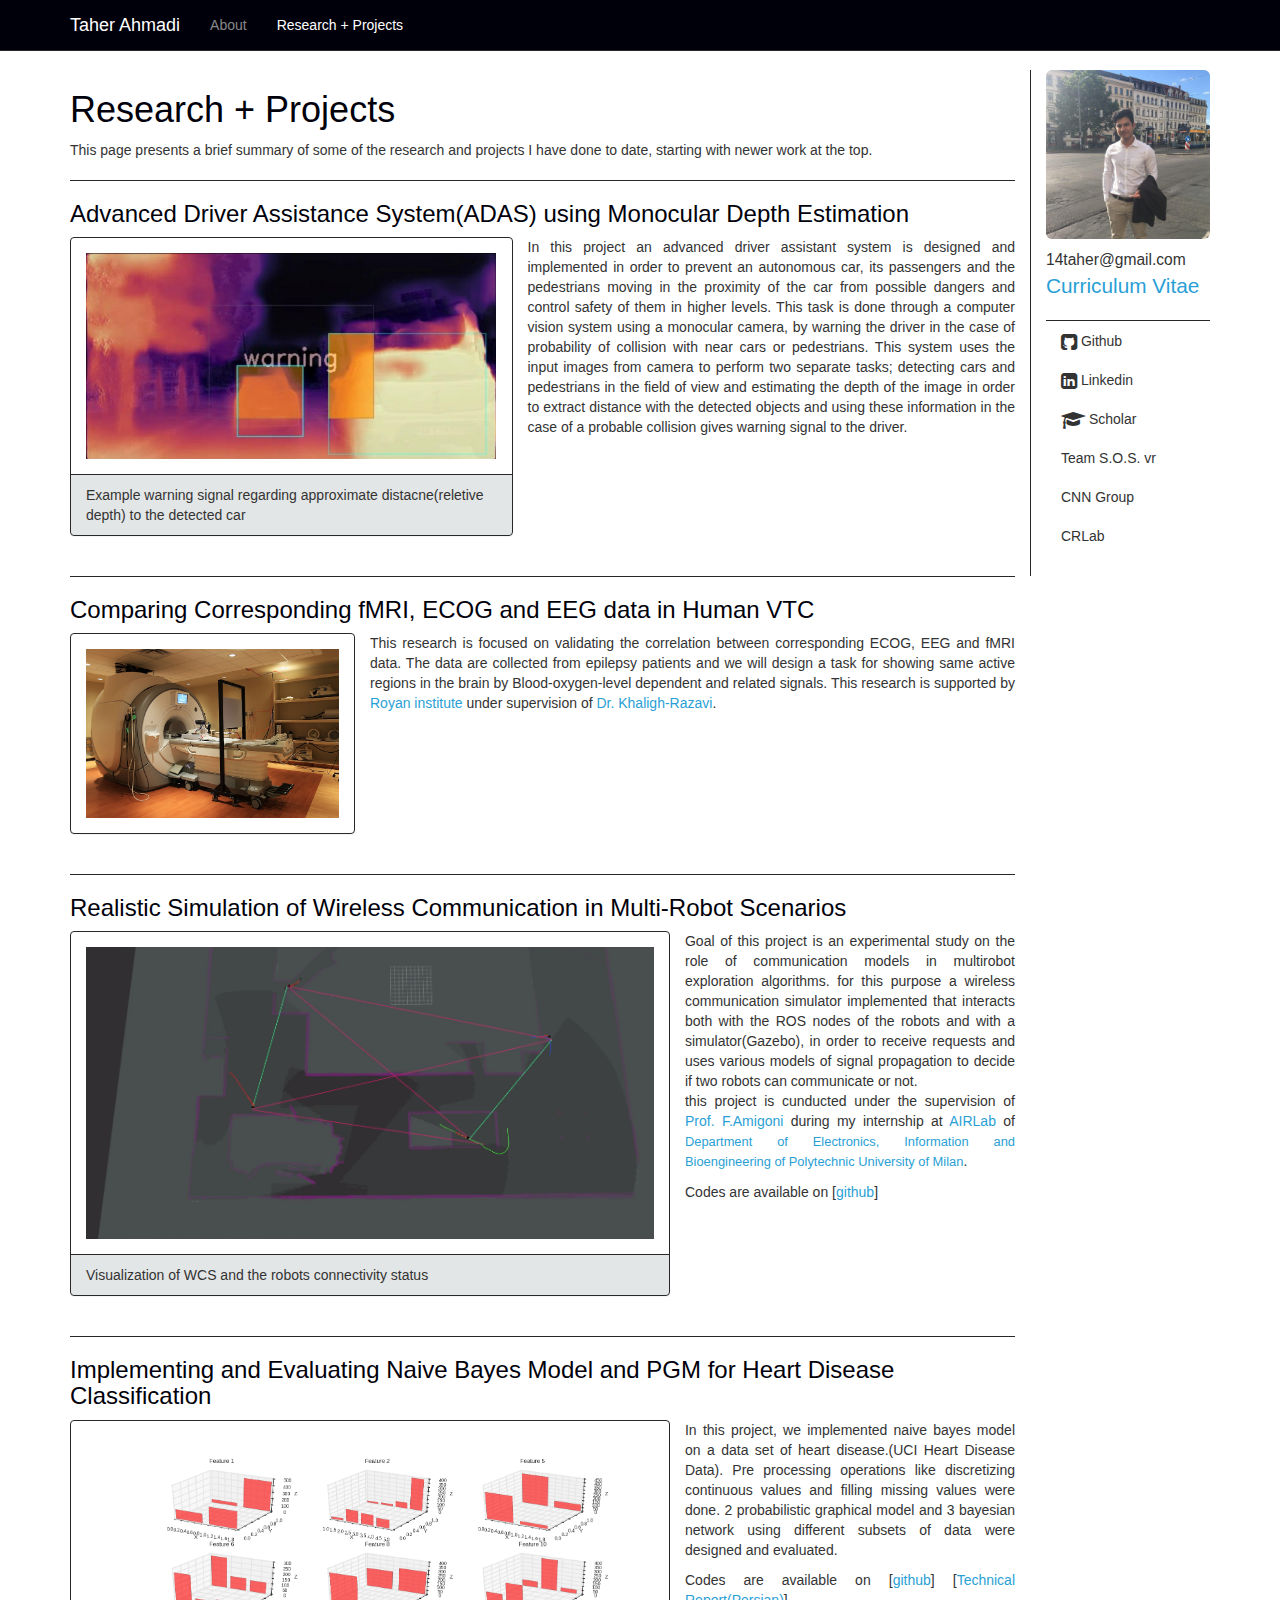
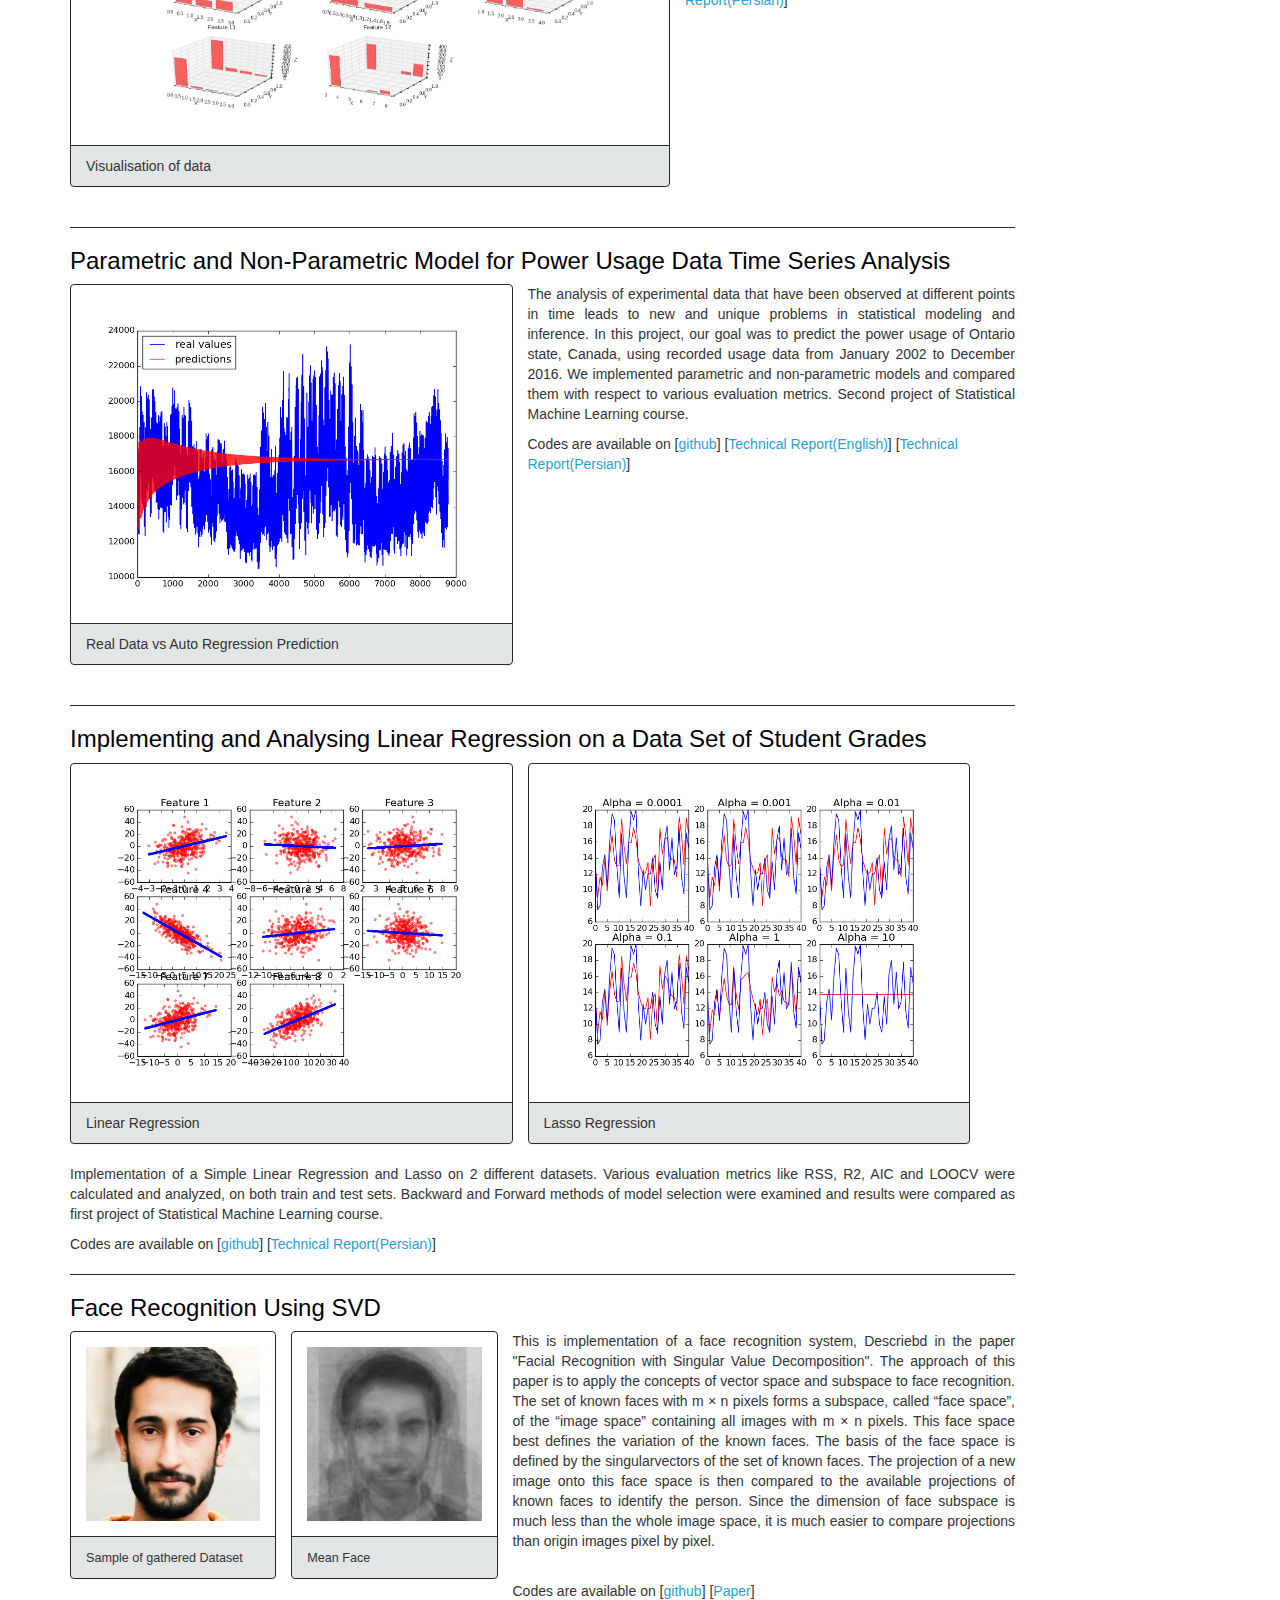
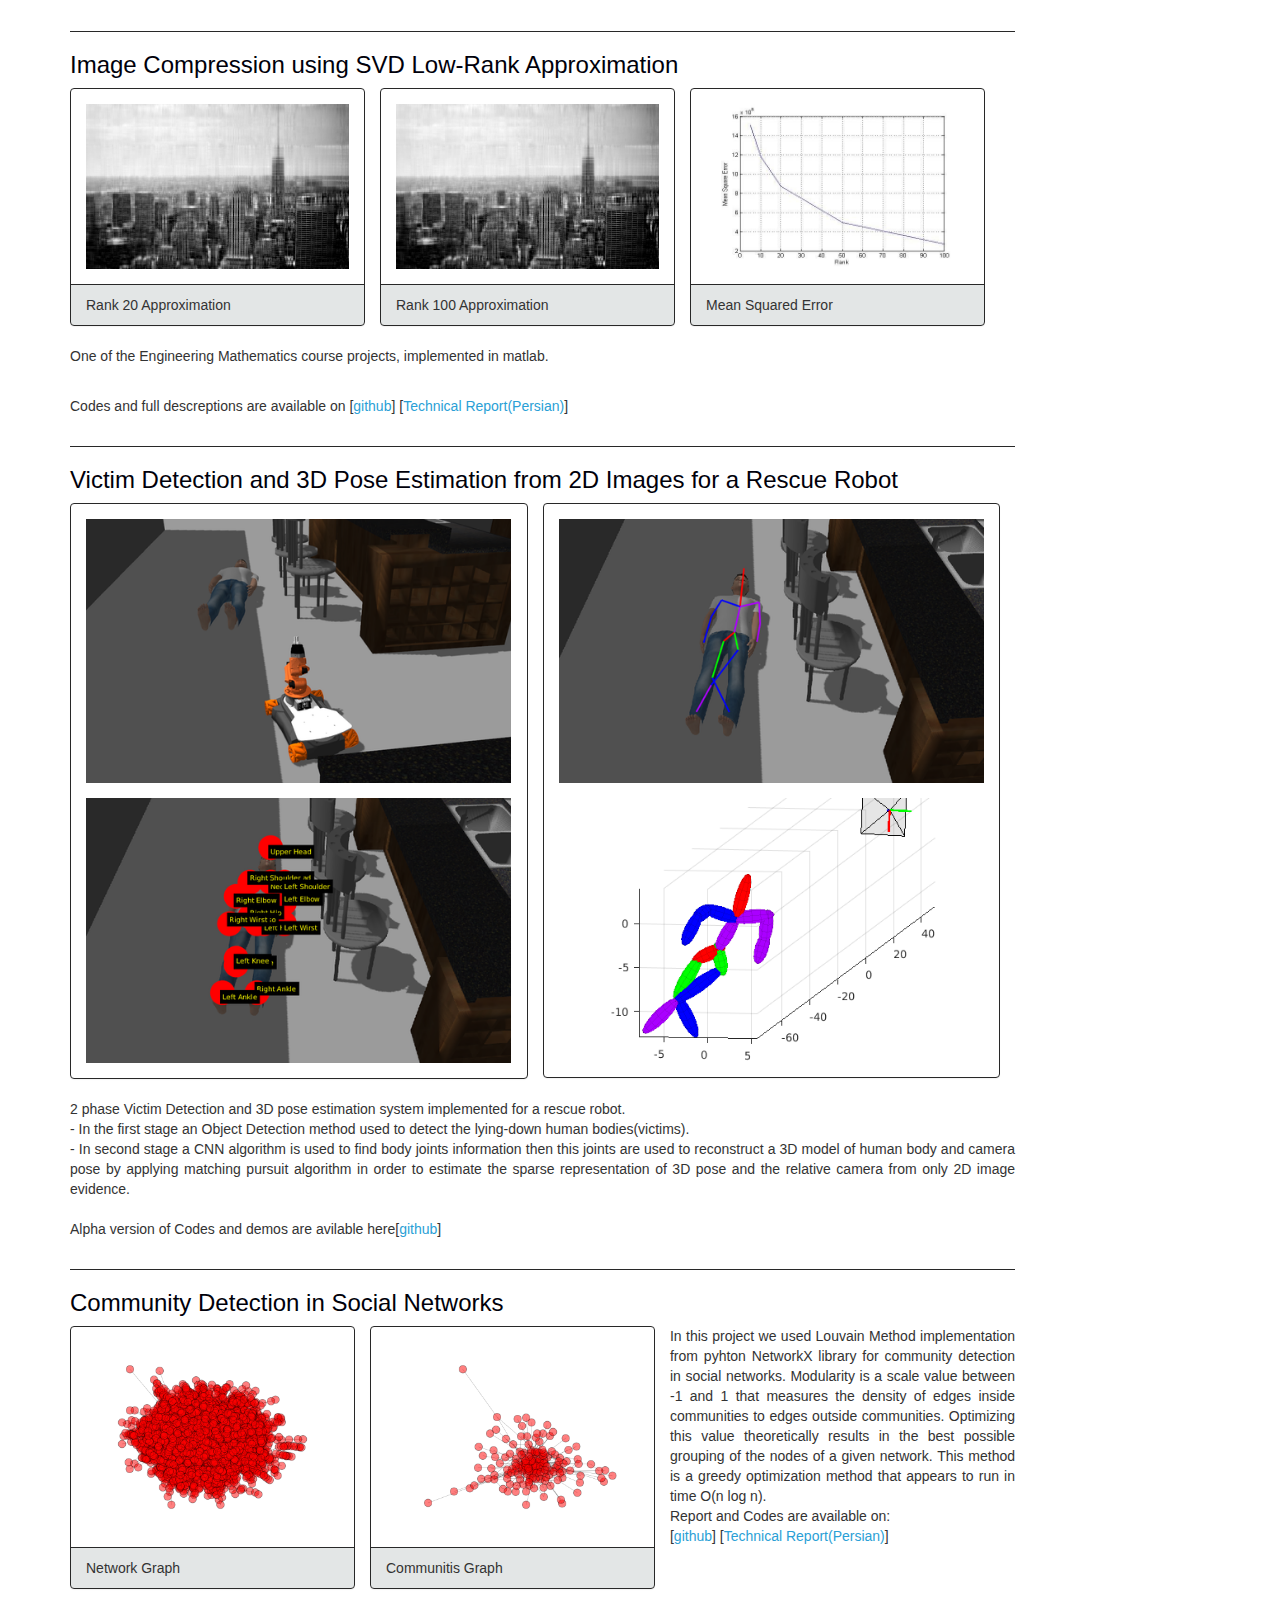
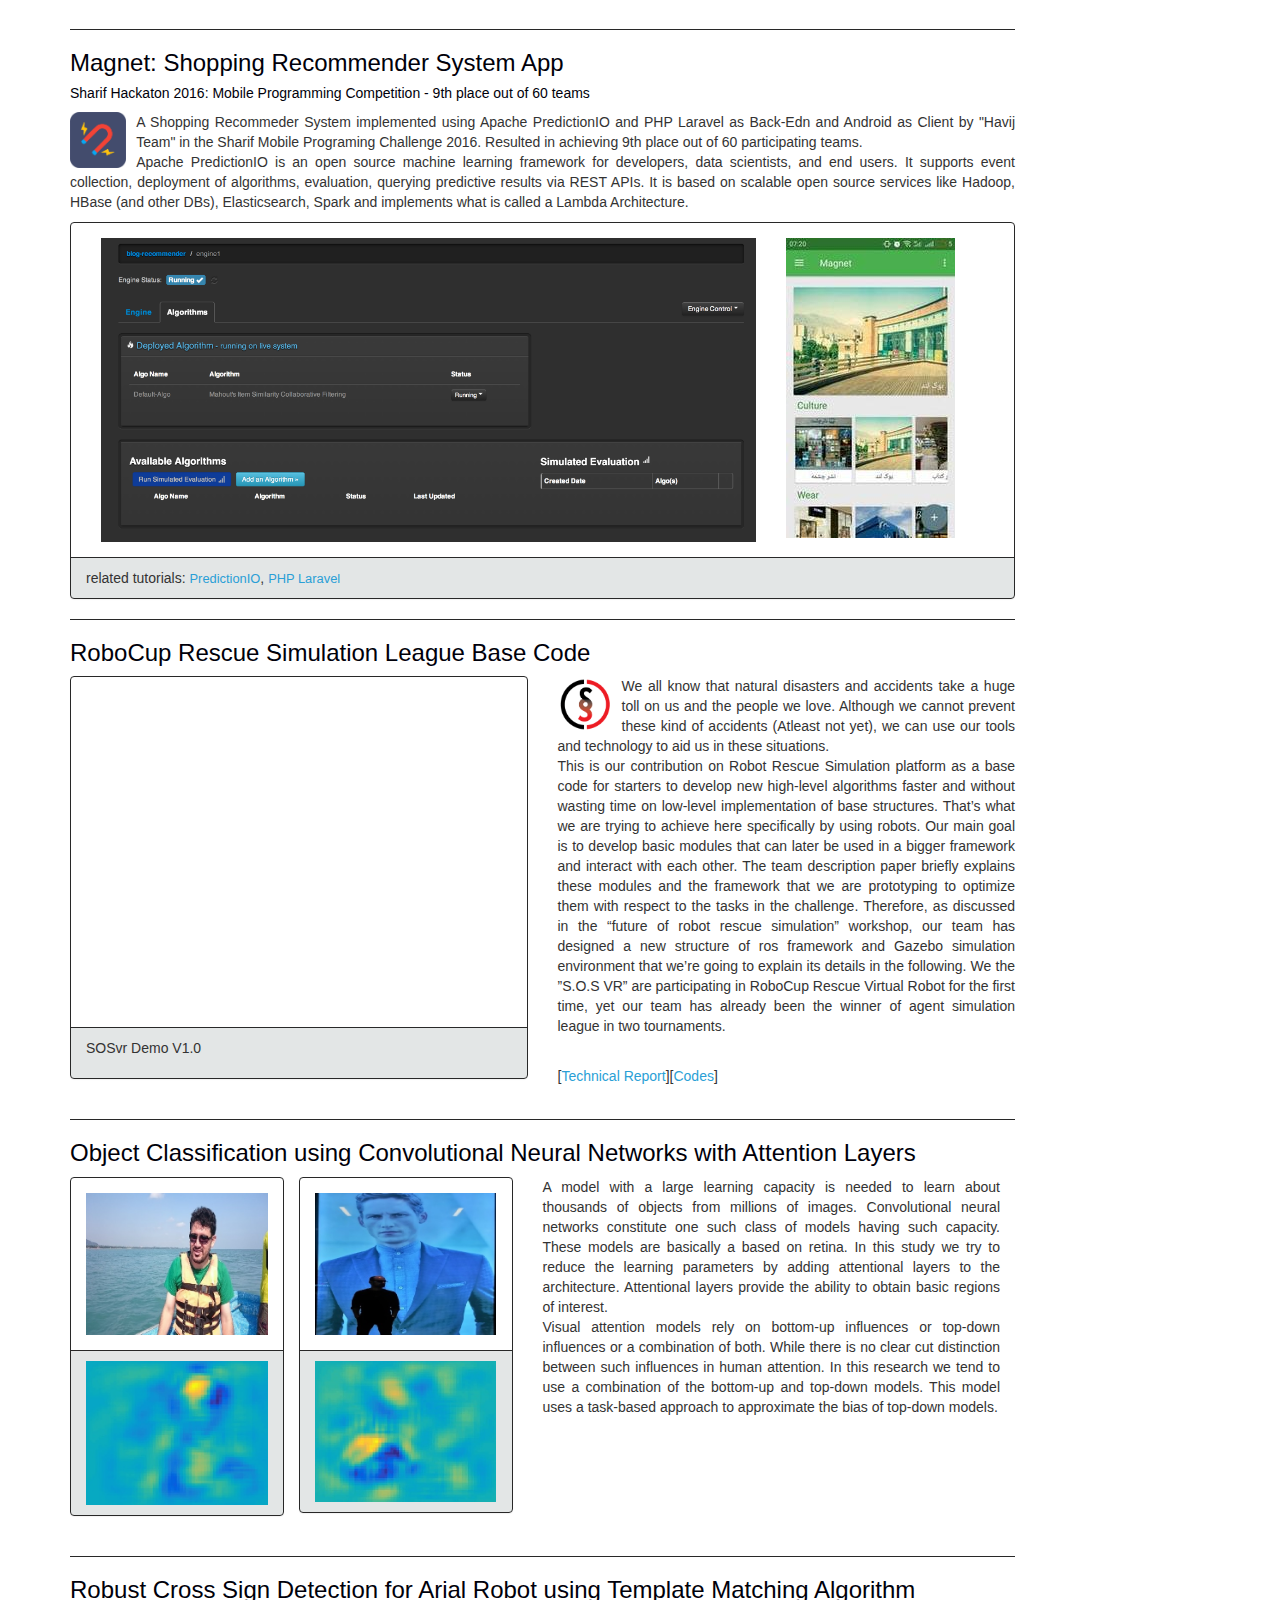
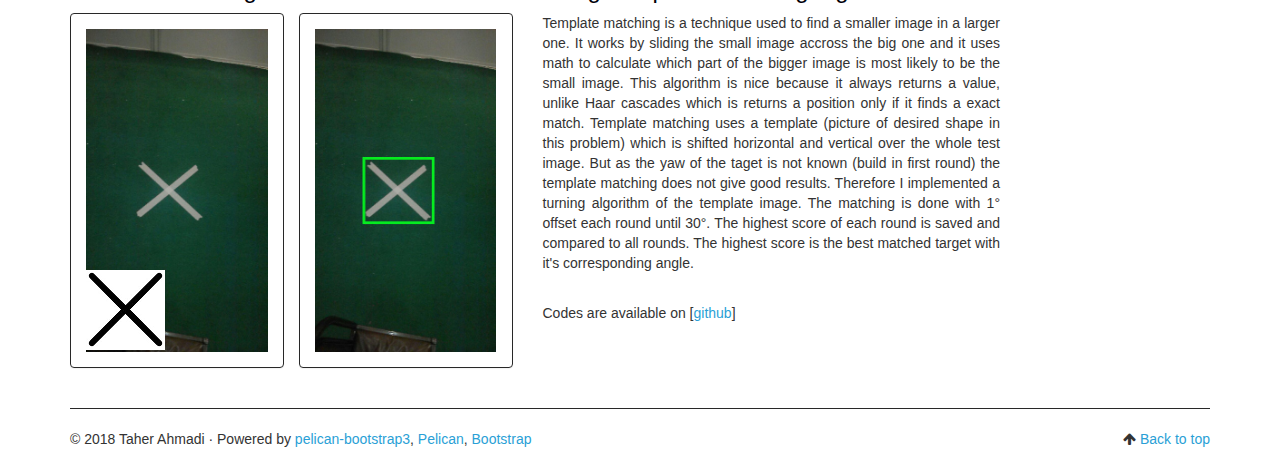
==== pages/research-projects.html @ 6cf52a4d "x pic fixed" ====
<!DOCTYPE html>
<html lang="en"
>
<head>
  <!-- Global site tag (gtag.js) - Google Analytics -->
<script async src="https://www.googletagmanager.com/gtag/js?id=UA-127409678-1"></script>
<script>
  window.dataLayer = window.dataLayer || [];
  function gtag(){dataLayer.push(arguments);}
  gtag('js', new Date());

  gtag('config', 'UA-127409678-1');
</script>

    <title>Research +&nbsp;Projects - Taher Ahmadi</title>
    <!-- Using the latest rendering mode for IE -->
    <meta http-equiv="X-UA-Compatible" content="IE=edge">
    <meta charset="utf-8">
    <meta name="viewport" content="width=device-width, initial-scale=1.0">


    <link href="../images/favicon.ico" rel="icon">

<link rel="canonical" href="/pages/research-projects.html">

        <meta name="author" content="Taher Ahmadi" />
        <meta name="description" content="This page presents a brief summary of some of the research and projects I have done to date, starting with newer work at the top. revrand - Large scale Bayesian generalised linear models revrand ..." />

    <meta property="og:site_name" content="Taher Ahmadi" />
    <meta property="og:type" content="article"/>
    <meta property="og:title" content="Research + Projects"/>
    <meta property="og:url" content="/pages/research-projects.html"/>
    <meta property="og:description" content="This page presents a brief summary of some of the research and projects I have done to date, starting with newer work at the top. revrand - Large scale Bayesian generalised linear models revrand ..." />


    <!-- Bootstrap -->
        <link rel="stylesheet" href="../theme/css/bootstrap.cyborg.min.css" type="text/css"/>
    <link href="../theme/css/font-awesome.min.css" rel="stylesheet">

    <link href="../theme/css/pygments/native.css" rel="stylesheet">
        <link href="../theme/css/typogrify.css" rel="stylesheet">
    <link rel="stylesheet" href="../theme/css/style.css" type="text/css"/>
    <script src="../theme/js/jquery.min.js"></script>


</head>
<body>

<div class="navbar navbar-default navbar-fixed-top" role="navigation">
    <div class="container">
        <div class="navbar-header">
            <button type="button" class="navbar-toggle" data-toggle="collapse" data-target=".navbar-ex1-collapse">
                <span class="sr-only">Toggle navigation</span>
                <span class="icon-bar"></span>
                <span class="icon-bar"></span>
                <span class="icon-bar"></span>
            </button>
            <a href="/" class="navbar-brand">
Taher Ahmadi            </a>
        </div>
        <div class="collapse navbar-collapse navbar-ex1-collapse">
            <ul class="nav navbar-nav">
                         <li><a href="/">
                             About
                          </a></li>
<!--
                         <li><a href="/pages/photos.html">
                             Photos
                          </a></li>
                         <li><a href="/pages/publications.html">
                             Publications
                          </a></li>
-->
                         <li class="active"><a href="pages/research-projects.html">
                             Research +&nbsp;Projects
                          </a></li>
<!--
                        <li >
                            <a href="/category/misc.html">Misc</a>
                        </li>

            </ul>
            <ul class="nav navbar-nav navbar-right">
                <li><a href="/archives.html"><i class="fa fa-th-list"></i><span class="icon-label">Archives</span></a></li>
-->
            </ul>
        </div>
        <!-- /.navbar-collapse -->
    </div>
</div> <!-- /.navbar -->

<div class="container">
    <div class="row">
        <div class="col-sm-9 col-md-10">

    <section id="content" class="body">
        <h1 class="entry-title">Research +&nbsp;Projects</h1>

        <div class="entry-content">
            <p>This page presents a brief summary of some of the research and projects I have
done to date, starting with newer work at the top.</p>
<hr>


<!--                                  posts                                    -->



<h3>Advanced Driver Assistance System(ADAS) using Monocular Depth Estimation</h3>
<div>
    <div class="col-sm-12 col-md-6" style="margin-left: -15px;">
    <div class="panel panel-default">
        <div class="panel-body" />
                 <img src="../images/14/02.jpg"/>
        </div>
        <div class="panel-footer"/>
             Example warning signal regarding approximate distacne(reletive depth) to the detected car
        </div>
    </div>
    </div>
<!--    <div class="col-sm-5 col-md-4" style="margin-left: -15px;">
    <div class="panel panel-default">
        <div class="panel-body">
            <img src="../images/06/03.png"
             alt="DBM" />
        </div>
        <div class="panel-footer">
            Visualization of Optimization using Deep Boltzman Machine.
        </div>
    </div>Z
    </div>
-->
</div>
<p>In this project an advanced driver assistant system is designed and implemented in order to prevent an autonomous car, its passengers and
the pedestrians moving in the proximity of the car from possible dangers and control safety of
them in higher levels.
This task is done through a computer vision system using a monocular camera, by warning the
driver in the case of probability of collision with near cars or pedestrians. This system uses the
input images from camera to perform two separate tasks; detecting cars and pedestrians in the
field of view and estimating the depth of the image in order to extract distance with the detected
objects and using these information in the case of a probable collision gives warning signal to the
driver.</p>
<div style="clear: both;"></div>
<hr><!-------------------------------------------------------------------------->

<h3>Comparing Corresponding fMRI, ECOG and EEG data in Human VTC</h3>
<div>
    <div class="col-sm-4 col-md-4" style="margin-left: -15px;">
    <div class="panel panel-default">
        <div class="panel-body"
                 alt="WSS" />
                 <img src="../images/13/01.jpg">
        </div>
    </div>
    </div>
<!--    <div class="col-sm-5 col-md-4" style="margin-left: -15px;">
    <div class="panel panel-default">
        <div class="panel-body">
            <img src="../images/06/03.png"
             alt="DBM" />
        </div>
        <div class="panel-footer">
            Visualization of Optimization using Deep Boltzman Machine.
        </div>
    </div>Z
    </div>
-->
</div>
<p>This research is focused on validating the correlation between corresponding ECOG, EEG and fMRI data. The data are collected from epilepsy patients and we will design a task for showing same active regions in the brain by Blood-oxygen-level dependent and related signals. This research is supported by <a href="http://www.royaninstitute.org/cmsen/index.php">Royan institute</a> under supervision of <a href="http://scholar.google.co.uk/citations?user=3HbeiywAAAAJ&hl=en">Dr. Khaligh-Razavi</a>.</p>
<div style="clear: both;"></div>
<hr><!-------------------------------------------------------------------------->

<h3>Realistic Simulation of Wireless Communication in Multi-Robot Scenarios</h3>
<div>
    <div class="col-sm-12 col-md-8" style="margin-left: -15px;">
    <div class="panel panel-default">
        <div class="panel-body">
            <img src="../images/12/wcs.png"
                 alt="WCS" />
        </div>
        <div class="panel-footer">
            Visualization of WCS and the robots connectivity status
        </div>
    </div>
    </div>
<!--    <div class="col-sm-5 col-md-4" style="margin-left: -15px;">
    <div class="panel panel-default">
        <div class="panel-body">
            <img src="../images/06/03.png"
             alt="DBM" />
        </div>
        <div class="panel-footer">
            Visualization of Optimization using Deep Boltzman Machine.
        </div>
    </div>Z
    </div>
-->
</div>
<p>Goal of this project is an experimental study on the role of communication models in multirobot exploration algorithms.
  for this purpose a wireless communication simulator implemented that interacts both with the ROS nodes of the robots and with a simulator(Gazebo), in order to receive requests and uses various models of signal propagation to decide if two robots can communicate or not.<br> this project is cunducted under the supervision of <a href="http://home.deib.polimi.it/amigoni/">Prof. F.Amigoni</a> during my internship at <a href="http://airlab.deib.polimi.it/">AIRLab</a> of <a href="http://www.deib.polimi.it/eng/home-page"><span class="caps">Department of Electronics, Information and Bioengineering of Polytechnic University of Milan</span></a>.</p>
  Codes are available on [<a href="https://github.com/taherahmadi/WCS">github</a>]
<div style="clear: both;"></div>

<!-- <h3>Multi-modal Deep Learning in 2D and 3D Motion Data</h3>
<div>
    <div class="col-sm-12 col-md-6" style="margin-left: -15px;">
    <div class="panel panel-default">
        <div class="panel-body">
            <img src="../images/06/01.png"
                 alt="Multi-Modal Auto-Encoder" />
        </div>
        <div class="panel-footer">
            Structure of a Multi-Modal Deep Learning using Auto Encoder.
        </div>
    </div>
    </div> -->
<!--    <div class="col-sm-5 col-md-4" style="margin-left: -15px;">
    <div class="panel panel-default">
        <div class="panel-body">
            <img src="../images/06/03.png"
             alt="DBM" />
        </div>
        <div class="panel-footer">
            Visualization of Optimization using Deep Boltzman Machine.
        </div>
    </div>Z
    </div>
-->
<!-- </div>
<p>Description to be added soon.</p>
<div style="clear: both;"></div> -->
<hr><!-------------------------------------------------------------------------->

<h3>Implementing and Evaluating Naive Bayes Model and PGM for Heart Disease Classification</h3>
<div class="col-sm-8 col-md-8" style="margin-left: -15px;">
<div class="panel panel-default">
    <div class="panel-body">
        <img src="../images/11/00.png" alt="Linear Regression">
    </div>

    <div class="panel-footer">
        Visualisation of data
    </div>
</div>
</div>

<p>In this project, we implemented naive bayes model on a data set of heart disease.(UCI Heart Disease Data). Pre processing operations like discretizing continuous values and filling missing values were done. 2 probabilistic graphical model and 3 bayesian network using different subsets of data were designed and evaluated.</p>
<p>Codes are available on [<a href="https://github.com/taherahmadi/Heart-Disease-Classification-using-PGM">github</a>] [<a href="https://github.com/taherahmadi/Heart-Disease-Classification-using-PGM/raw/master/Project3_9231042.pdf">Technical Report(Persian)</a>]</p>
<div style="clear: both;"></div>
<hr><!-------------------------------------------------------------------------->

<h3>Parametric and Non-Parametric Model for Power Usage Data Time Series Analysis</h3>
<div class="col-sm-6 col-md-6" style="margin-left: -15px;">
<div class="panel panel-default">
    <div class="panel-body">
        <img src="../images/10/01.png" alt="Linear Regression">
    </div>

    <div class="panel-footer">
        Real Data vs Auto Regression Prediction
    </div>
</div>
</div>

<p>The analysis of experimental data that have been observed at different points in time leads to new and unique problems in statistical modeling and inference. In this project, our goal was to predict the power usage of Ontario state, Canada, using recorded usage data from January 2002 to December 2016. We implemented parametric and non-parametric models and compared them with respect to various evaluation metrics. Second project of Statistical Machine Learning course.</p>
Codes are available on [<a href="https://github.com/taherahmadi/Power-Usage-Data-Time-Series-Analysis">github</a>] [<a href="https://github.com/taherahmadi/Power-Usage-Data-Time-Series-Analysis/raw/master/Project2_9231042(Eng).pdf">Technical Report(English)</a>] [<a href="https://github.com/taherahmadi/Power-Usage-Data-Time-Series-Analysis/raw/master/Project2_9231042(Persian).pdf">Technical Report(Persian)</a>]
<div style="clear: both;"></div>
<hr><!-------------------------------------------------------------------------->

<h3>Implementing and Analysing Linear Regression on a Data Set of Student Grades</h3>
<div class="col-sm-6 col-md-6" style="margin-left: -15px;">
<div class="panel panel-default">
    <div class="panel-body">
        <img src="../images/09/00.png" alt="Linear Regression">
    </div>

    <div class="panel-footer">
        Linear Regression
    </div>
</div>
</div>
<div class="col-sm-6 col-md-6" style="margin-left: -15px;">
<div class="panel panel-default">
    <div class="panel-body">
        <img src="../images/09/01.png" alt="Lasso Regression">
    </div>

    <div class="panel-footer">
        Lasso Regression
    </div>
</div>
</div>

<p>Implementation of a Simple Linear Regression and Lasso on 2 different datasets. Various evaluation metrics like RSS, R2, AIC and LOOCV were calculated and analyzed, on both train and test sets. Backward and Forward methods of model selection were examined and results were compared as first project of Statistical Machine Learning course.</p>
Codes are available on [<a href="https://github.com/taherahmadi/Linear-Regression-on-Student-Grades-Data">github</a>] [<a href="https://github.com/taherahmadi/Linear-Regression-on-Student-Grades-Data/raw/master/Project1_9231042.pdf">Technical Report(Persian)</a>]
<div style="clear: both;"></div>
<hr><!-------------------------------------------------------------------------->

<h3>Face Recognition Using SVD</h3>
<div class="col-sm-3 col-md-3" style="margin-left: -15px;">
<div class="panel panel-default">
    <div class="panel-body">
        <img src="../images/08/00.jpg" alt="">
    </div>

    <div class="panel-footer">
      <span style="font-size:90%;">
        Sample of gathered Dataset</span>
    </div>
</div>
</div>
<div class="col-sm-3 col-md-3" style="margin-left: -15px;">
<div class="panel panel-default">
    <div class="panel-body">
        <img src="../images/08/01.jpg" alt="">
    </div>

    <div class="panel-footer">
      <span style="font-size:90%;">
      Mean Face</span>
    </div>
</div>
</div>

<p>This is implementation of a face recognition system, Descriebd in the paper "Facial Recognition with Singular Value Decomposition". The approach of this paper is to apply the concepts of vector space and subspace to face recognition. The set of known faces with m × n pixels forms a subspace, called “face space”, of the “image space” containing all images with m × n pixels. This face space best defines the variation of the known faces. The basis of the face space is defined by the singularvectors of the set of known faces. The projection of a new image onto this face space is then compared to the available projections of known faces to identify the person. Since the dimension of face subspace is much less than the whole image space, it is much easier to compare projections than origin images pixel by pixel.</p>
<br>Codes are available on [<a href="https://github.com/taherahmadi/Face-Recognition-with-SVD">github</a>] [<a href="https://github.com/taherahmadi/Face-Recognition-with-SVD/raw/master/paper.pdf">Paper</a>]
</p><div style="clear: both;"></div>



<hr><!-------------------------------------------------------------------------->
<h3>Image Compression using SVD Low-Rank Approximation</h3>
<div class="row">
<div class="col-sm-4 col-md-4">
<div class="panel panel-default">
    <div class="panel-body">
        <img
        src="../images/07/20_approximation.jpg"
        alt="Rank 20 Approximation">
    </div>
    <div class="panel-footer">
        Rank 20 Approximation
    </div>
</div>
</div>
<div class="col-sm-4 col-md-4" style="margin-left: -15px;">
<div class="panel panel-default">
    <div class="panel-body">
        <img
        src="../images/07/20_approximation.jpg"
        alt="Rank 100 Approximation">
    </div>
    <div class="panel-footer">
        Rank 100 Approximation
    </div>
</div>
</div>
<div class="col-sm-4 col-md-4" style="margin-left: -15px;">
<div class="panel panel-default">
    <div class="panel-body">
        <img
        src="../images/07/mse.jpg"
        alt="MSE">
    </div>
    <div class="panel-footer">
        Mean Squared Error
    </div>
</div>
</div>
</div>
<p>
  One of the Engineering Mathematics course projects, implemented in matlab.</p>
  <br>Codes and full descreptions are available on [<a href="https://github.com/taherahmadi/SVD-Image-Compressor">github</a>] [<a href="https://github.com/taherahmadi/SVD-Image-Compressor/raw/master/q2_Report.pdf">Technical Report(Persian)</a>]

</p>
<div style="clear: both;">
</div>
<hr><!-------------------------------------------------------------------------->
<h3>Victim Detection and 3D Pose Estimation from 2D Images for a Rescue Robot</h3>
<div class="row">
<div class="col-sm-6" style="">
<div class="panel panel-default">
    <div class="panel-body">
        <img src="../images/05/00.png" style="padding-bottom: 15px;" alt="Robot and Victim model in simulation Environment">
	<img src="../images/05/02.png" alt="body joints annotated">
    </div>
</div>
</div>
<div class="col-sm-6"  style="margin-left: -15px;">
<div class="panel panel-default">
    <div class="panel-body">
	<img src="../images/05/03.png" style="padding-bottom: 15px;" alt="Eskeleton Estimated">
	<img src="../images/05/04.png" alt="3D pose reconstructed">
    </div>
</div>
</div>
</div>

<p>2 phase Victim Detection and 3D pose estimation system implemented for a rescue robot.<br>
- In the first stage an Object Detection method used to detect the lying-down human bodies(victims).<br>
- In second stage a CNN algorithm is used to find body joints information then this joints are used to reconstruct a 3D model of human body and camera pose by applying matching pursuit algorithm in order to estimate the sparse representation of 3D pose and the relative camera from only 2D image evidence.
<br>
<br>Alpha version of Codes and demos are avilable here[<a href="https://github.com/taherahmadi/SOS-VR-Victim-Detection-and-Pose-Estimation">github</a>]</p><div style="clear: both;"></div>
<hr><!-------------------------------------------------------------------------->

<h3>Community Detection in Social Networks</h3>
<div>
    <div class="col-sm-4 col-md-4" style="margin-left: -15px;">
    <div class="panel panel-default">
        <div class="panel-body">
            <img src="../images/04/First_Graph.png" alt="MSRC clusters" />
        </div>
        <div class="panel-footer">
            Network Graph
        </div>
    </div>
    </div>
    <div class="col-sm-4 col-md-4" style="margin-left: -15px;">
    <div class="panel panel-default">
        <div class="panel-body">
            <img src="../images/04/Induced_Graph.png" alt="MSRC segments" />
        </div>
        <div class="panel-footer">
            Communitis Graph
        </div>
    </div>
    </div>
</div>
<p>In this project we used Louvain Method implementation from pyhton NetworkX library for community detection in social networks. Modularity is a scale value between -1 and 1 that measures the density of edges inside communities to edges outside communities. Optimizing this value theoretically results in the best possible grouping of the nodes of a given network. This method is a greedy optimization method that appears to run in time O(n log n).
<br>Report and Codes are available on: <br>[<a href="https://github.com/taherahmadi/Community-Detection-in-Social-Networks">github</a>] [<a href="https://github.com/taherahmadi/Community-Detection-in-Social-Networks/raw/master/Report(Persian).pdf">Technical Report(Persian)</a>]
</p>
<div style="clear: both;">
</div>
<hr><!-------------------------------------------------------------------------->

<h3>Magnet: Shopping Recommender System App</h3><h5>Sharif Hackaton 2016: Mobile Programming Competition - 9th place out of 60 teams</h5>
<img src="../images/03/00.png" alt="" align="left" style="border: hidden;width:7%;padding-bottom: 0;margin-bottom: 0;padding-right: 10px;">
<p>A Shopping Recommeder System implemented using Apache PredictionIO and PHP Laravel as Back-Edn and Android as Client by "Havij Team" in the Sharif Mobile Programing Challenge 2016. Resulted in achieving 9th place out of 60 participating teams.
<br>Apache PredictionIO is an open source machine learning framework for developers, data scientists, and end users. It supports event collection, deployment of algorithms, evaluation, querying predictive results via REST APIs. It is based on scalable open source services like Hadoop, HBase (and other DBs), Elasticsearch, Spark and implements what is called a Lambda Architecture.</p>

<div class="panel panel-default">
    <div class="panel-body">
	<div class="col-sm-9">
        	<img src="../images/03/predictionio-running.png" alt="Album clusters">
	</div>
	<div class="col-sm-3">
		<img src="../images/03/01.jpg" alt="Album clusters">
	</div>
    </div>
    <div class="panel-footer">
	related tutorials: <a href="https://blog.openshift.com/day-4-predictionio-how-to-build-a-blog-recommender/"><span class="caps">PredictionIO</span></a>, <a href="https://laravel.com/docs/5.1/quickstart"><span class="caps">PHP Laravel</span></a>
    </div>
</div>



<hr><!-------------------------------------------------------------------------->
<h3>RoboCup Rescue Simulation League Base Code</h3>
<div class="row">
    <div class="col-sm-6">
        <div class="panel panel-default">
        <div class="panel-body">
                    <iframe width="420" height="315" src="https://www.youtube.com/embed/GbjNBWNvNUI?disablekb=1&iv_load_policy=3&rel=0&loop=1" frameborder="0" allowfullscreen></iframe>
        </div>
        <div class="panel-footer">
            <p>SOSvr Demo V1.0</p>
        </div>
        </div>
    </div>
    <div class="col-sm-6	">
        <img src="../images/02/sos.png" alt="" align="left" style="border: hidden;width:14%;padding-bottom: 0;margin-bottom: 0;padding-right: 10px;">
	<!--<img src="../images/02/robocup.png" alt="" align="left" style="border: hidden;width:15%;padding-bottom: 0;margin-bottom: 0;padding-right: 10px;"> -->
	<p>We all know that natural disasters and accidents take a huge toll on us and the people we love. Although we cannot prevent these kind of accidents (Atleast not yet), we can use our tools and technology to aid us in these situations.
<br>This is our contribution on Robot Rescue Simulation platform as a base code for starters to develop new high-level algorithms faster and without wasting time on low-level implementation of base structures.

That’s what we are trying to achieve here specifically by using robots. Our main goal is to develop basic modules that can later be used in a bigger framework and interact with each other.

		The team description paper briefly explains these modules and the framework that we are prototyping to optimize them with respect to the tasks in the challenge. Therefore, as discussed in the “future of robot rescue simulation” workshop, our team has designed a new structure of ros framework and Gazebo simulation environment that we’re going to explain its details in the following. We the ”S.O.S VR” are participating in RoboCup Rescue Virtual Robot for the first time, yet our team has already been the winner of agent simulation league in two tournaments.</p>
<br>[<a href="http://www.robocup2016.org/media/symposium/Team-Description-Papers/RescueSimulation/Virtual-Robot-Competition/RoboCup_2016_RescueS_Virtual_TDP_SOS.pdf">Technical Report</a>][<a href="https://github.com/SOSVR/base_code-v2">Codes</a>]
    </div>
</div>

<hr><!-------------------------------------------------------------------------->

<h3>Object Classification using Convolutional Neural Networks with Attention Layers</h3>
<div class="row">
    <div class="col-sm-3">
        <div class="panel panel-default">
        <div class="panel-body">
            <img src="../images/01/01a.jpg" alt="input example">
        </div>
        <div class="panel-footer">
            <img src="../images/01/01b.jpg" alt="output example">
        </div>
        </div>
    </div>
    <div class="col-sm-3" style="margin-left: -15px;">
        <div class="panel panel-default">
        <div class="panel-body">
            <img src="../images/01/02a.jpg" alt="input example">
        </div>
        <div class="panel-footer">
            <img src="../images/01/02b.jpg" alt="output example">
        </div>
        </div>
    </div>
    <div class="col-sm-6	">
        <p>A model with a large learning capacity is needed to learn about thousands of objects from millions of images. Convolutional neural networks constitute one such class of models having such capacity. These models are basically a based on retina. In this study we try to reduce the learning parameters by adding attentional layers to the architecture. Attentional layers provide the ability to obtain basic regions of interest.<br>Visual attention models rely on bottom-up influences or top-down influences or a combination of both. While there is no clear cut distinction between such influences in human attention. In this research we tend to use a combination of the bottom-up and top-down models. This model uses a task-based approach to approximate the bias of top-down models.
    </div>
</div>
<hr><!-------------------------------------------------------------------------->

<h3>Robust Cross Sign Detection for Arial Robot using Template Matching Algorithm</h3>
<div class="row">
    <div class="col-sm-3">
        <div class="panel panel-default">
        <div class="panel-body">
          <img src="../images/00/X.png" alt="template" style="position: absolute; bottom: 10%;">
          <img src="../images/00/Xinput.jpg" alt="input example">
        </div>
        </div>
    </div>
    <div class="col-sm-3"  style="margin-left: -15px;">
        <div class="panel panel-default">
        <div class="panel-body">
            <img src="../images/00/Xoutput.jpg" alt="output example">
        </div>
        </div>
    </div>

    <div class="col-sm-6	">
        <p>Template matching is a technique used to find a smaller image in a larger one. It works by sliding the small image accross the big one and it uses math to calculate which part of the bigger image is most likely to be the small image. This algorithm is nice because it always returns a value, unlike Haar cascades which is returns a position only if it finds a exact match.
Template matching uses a template (picture of desired shape in this problem) which is shifted horizontal and vertical over the whole test image. But as the yaw of the taget is not known (build in first round) the template matching does not give good results. Therefore I implemented a turning algorithm of the template image. The matching is done with 1° offset each round until 30°. The highest score of each round is saved and compared to all rounds. The highest score is the best matched target with it's corresponding angle.</p>
<br>Codes are available on [<a href="https://github.com/taherahmadi/IMAV_CrossRecognition">github</a>]
    </div>
</div>
<!-------------------------------------------------------------------------->
        </div>
    </section>
        </div>
        <div class="col-sm-3 col-md-2 side-content">
            <div id="aboutme" class="entry-content">
<p>
<img width="100%" class="img-rounded floatcenter" src="../images/profile_photo.jpg"/>
</p>
<p>
    <span style="font-size: 120% ;">14taher@gmail.com</span><br>
    <a href="/docs/CV/Taherahmadi-CV.pdf"><span style="font-size: 160% ;">Curriculum Vitae</span></a>
</p	>
            </div/>
            <div id="sidebar">
                <hr style="margin-bottom: 0px;">

<aside>
    <section>
        <ul class="list-group list-group-flush">
                <li class="list-group-item"><a href="https://github.com/taherahmadi"><i class="fa fa-github-square fa-lg"></i> Github</a></li>
                <li class="list-group-item"><a href="https://www.linkedin.com/in/taher-ahmadi"><i class="fa fa-linkedin-square fa-lg"></i> Linkedin</a></li>




    <li class="list-group-item">
       	<a href="https://scholar.google.com/citations?user=ReRMyfsAAAAJ&amp;hl=en" target="_blank"><i class="fa fa-graduation-cap fa-lg"></i>
          Scholar
        </a>
    </li>
    <li class="list-group-item">
        <a href="http://sosvr.github.io/" target="_blank">
            Team S.O.S. vr
        </a>
    </li>
    <li class="list-group-item">
        <a href="http://ceit.aut.ac.ir/cnngroup" target="_blank">
            CNN Group
        </a>
    </li>
    <li class="list-group-item">
        <a href="https://aut-crlab.github.io/" target="_blank">
            CRLab
        </a>
    </li>

        </ul>
    </section>
</aside>            </div>
        </div>
    </div>
</div>
<footer>
   <div class="container">
      <hr>
      <div class="row">
         <div class="col-xs-10">&copy; 2018 Taher Ahmadi
            &middot; Powered by <a href="https://github.com/DandyDev/pelican-bootstrap3" target="_blank">pelican-bootstrap3</a>,
            <a href="http://docs.getpelican.com/" target="_blank">Pelican</a>,
            <a href="http://getbootstrap.com" target="_blank">Bootstrap</a>         </div>
         <div class="col-xs-2"><p class="pull-right"><i class="fa fa-arrow-up"></i> <a href="#">Back to top</a></p></div>
      </div>
   </div>
</footer>

<!-- Include all compiled plugins (below), or include individual files as needed -->
<script src="../theme/js/bootstrap.min.js"></script>

<!-- Enable responsive features in IE8 with Respond.js (https://github.com/scottjehl/Respond) -->
<script src="../theme/js/respond.min.js"></script>


    <!-- Google Analytics -->
    <script type="text/javascript">

        var _gaq = _gaq || [];
        _gaq.push(['_setAccount', 'UA-77158565-1']);
        _gaq.push(['_trackPageview']);

        (function () {
            var ga = document.createElement('script');
            ga.type = 'text/javascript';
            ga.async = true;
            ga.src = ('https:' == document.location.protocol ? 'https://ssl' : 'http://www') + '.google-analytics.com/ga.js';
            var s = document.getElementsByTagName('script')[0];
            s.parentNode.insertBefore(ga, s);
        })();
    </script>
    <!-- End Google Analytics Code -->
</body>
</html>
---- theme/css/pygments/native.css ----
.highlight pre .hll { background-color: #404040 }
.highlight pre, .highlighttable pre { background: #202020; color: #d0d0d0 }
.highlight pre .c { color: #999999; font-style: italic } /* Comment */
.highlight pre .err { color: #a61717; background-color: #e3d2d2 } /* Error */
.highlight pre .g { color: #d0d0d0 } /* Generic */
.highlight pre .k { color: #6ab825; font-weight: bold } /* Keyword */
.highlight pre .l { color: #d0d0d0 } /* Literal */
.highlight pre .n { color: #d0d0d0 } /* Name */
.highlight pre .o { color: #d0d0d0 } /* Operator */
.highlight pre .x { color: #d0d0d0 } /* Other */
.highlight pre .p { color: #d0d0d0 } /* Punctuation */
.highlight pre .cm { color: #999999; font-style: italic } /* Comment.Multiline */
.highlight pre .cp { color: #cd2828; font-weight: bold } /* Comment.Preproc */
.highlight pre .c1 { color: #999999; font-style: italic } /* Comment.Single */
.highlight pre .cs { color: #e50808; font-weight: bold; background-color: #520000 } /* Comment.Special */
.highlight pre .gd { color: #d22323 } /* Generic.Deleted */
.highlight pre .ge { color: #d0d0d0; font-style: italic } /* Generic.Emph */
.highlight pre .gr { color: #d22323 } /* Generic.Error */
.highlight pre .gh { color: #ffffff; font-weight: bold } /* Generic.Heading */
.highlight pre .gi { color: #589819 } /* Generic.Inserted */
.highlight pre .go { color: #cccccc } /* Generic.Output */
.highlight pre .gp { color: #aaaaaa } /* Generic.Prompt */
.highlight pre .gs { color: #d0d0d0; font-weight: bold } /* Generic.Strong */
.highlight pre .gu { color: #ffffff; text-decoration: underline } /* Generic.Subheading */
.highlight pre .gt { color: #d22323 } /* Generic.Traceback */
.highlight pre .kc { color: #6ab825; font-weight: bold } /* Keyword.Constant */
.highlight pre .kd { color: #6ab825; font-weight: bold } /* Keyword.Declaration */
.highlight pre .kn { color: #6ab825; font-weight: bold } /* Keyword.Namespace */
.highlight pre .kp { color: #6ab825 } /* Keyword.Pseudo */
.highlight pre .kr { color: #6ab825; font-weight: bold } /* Keyword.Reserved */
.highlight pre .kt { color: #6ab825; font-weight: bold } /* Keyword.Type */
.highlight pre .ld { color: #d0d0d0 } /* Literal.Date */
.highlight pre .m { color: #3677a9 } /* Literal.Number */
.highlight pre .s { color: #ed9d13 } /* Literal.String */
.highlight pre .na { color: #bbbbbb } /* Name.Attribute */
.highlight pre .nb { color: #24909d } /* Name.Builtin */
.highlight pre .nc { color: #447fcf; text-decoration: underline } /* Name.Class */
.highlight pre .no { color: #40ffff } /* Name.Constant */
.highlight pre .nd { color: #ffa500 } /* Name.Decorator */
.highlight pre .ni { color: #d0d0d0 } /* Name.Entity */
.highlight pre .ne { color: #bbbbbb } /* Name.Exception */
.highlight pre .nf { color: #447fcf } /* Name.Function */
.highlight pre .nl { color: #d0d0d0 } /* Name.Label */
.highlight pre .nn { color: #447fcf; text-decoration: underline } /* Name.Namespace */
.highlight pre .nx { color: #d0d0d0 } /* Name.Other */
.highlight pre .py { color: #d0d0d0 } /* Name.Property */
.highlight pre .nt { color: #6ab825; font-weight: bold } /* Name.Tag */
.highlight pre .nv { color: #40ffff } /* Name.Variable */
.highlight pre .ow { color: #6ab825; font-weight: bold } /* Operator.Word */
.highlight pre .w { color: #666666 } /* Text.Whitespace */
.highlight pre .mf { color: #3677a9 } /* Literal.Number.Float */
.highlight pre .mh { color: #3677a9 } /* Literal.Number.Hex */
.highlight pre .mi { color: #3677a9 } /* Literal.Number.Integer */
.highlight pre .mo { color: #3677a9 } /* Literal.Number.Oct */
.highlight pre .sb { color: #ed9d13 } /* Literal.String.Backtick */
.highlight pre .sc { color: #ed9d13 } /* Literal.String.Char */
.highlight pre .sd { color: #ed9d13 } /* Literal.String.Doc */
.highlight pre .s2 { color: #ed9d13 } /* Literal.String.Double */
.highlight pre .se { color: #ed9d13 } /* Literal.String.Escape */
.highlight pre .sh { color: #ed9d13 } /* Literal.String.Heredoc */
.highlight pre .si { color: #ed9d13 } /* Literal.String.Interpol */
.highlight pre .sx { color: #ffa500 } /* Literal.String.Other */
.highlight pre .sr { color: #ed9d13 } /* Literal.String.Regex */
.highlight pre .s1 { color: #ed9d13 } /* Literal.String.Single */
.highlight pre .ss { color: #ed9d13 } /* Literal.String.Symbol */
.highlight pre .bp { color: #24909d } /* Name.Builtin.Pseudo */
.highlight pre .vc { color: #40ffff } /* Name.Variable.Class */
.highlight pre .vg { color: #40ffff } /* Name.Variable.Global */
.highlight pre .vi { color: #40ffff } /* Name.Variable.Instance */
.highlight pre .il { color: #3677a9 } /* Literal.Number.Integer.Long */
---- theme/css/typogrify.css ----
.caps {font-size:.92em;}
.amp {color:#666; font-size:1.05em;font-family:"Warnock Pro", "Goudy Old Style","Palatino","Book Antiqua",serif; font-style:italic;}    
.dquo {margin-left:-.38em;}
---- theme/css/style.css ----
body {
    background-color: rgb(255, 255, 255);
    padding-top: 70px;
}
p {
    text-align: justify;
    text-justify: inter-word;
}

.navbar {
     background-color: rgb(0, 0, 10); 
}

#sidebar .list-group, #sidebar .list-group-item {
    background-color: transparent;
}
/* for list-groups nested within a list-group-item, reset the bottom margin */
.list-group-item > .list-group {
    margin-bottom: 0px;
}

/* for list-group-items nested within a list-group-item, reset the bottom
   padding of the last item, b/c the containing item has paddimg already
 */
.list-group-item .list-group-item:last-child {
    padding-bottom: 0px;
}8

.list-group-flush {
    margin-left: -15px;
}

.list-group-item {
    border: none;
}

.tag-0 {
    font-size: 16pt;
}

.tag-1 {
    font-size: 13pt;
}

.tag-2 {
    font-size: 10pt;
}

.tag-3 {
    font-size: 8pt;
}

.tag-4 {
    font-size: 6pt;
}

.side-content {
    border-left: solid #282828 1px;
}

#aboutme {
    font-size: small;
}

#sidebar {
    padding-top: 0px;
    -ms-word-break: break-all;
    word-break: break-all;
    word-break: break-word;
    -webkit-hyphens: auto;
    -moz-hyphens: auto;
    -ms-hyphens: auto;
    hyphens: auto;
}

#sidebar a {
    color: inherit;
}
#sidebar a:hover {
    color: #2a9fd6;
}


.icon-label {
    margin-left: 10px;
}

/* Example for how to control spacing between icon and label in specific
   lists in the sidebar. To change, override in your CUSTOM_CSS           */
#sidebar #social i {
    margin-right: 3px;
}

a, a:hover {
    /* color: inherit; */
}

.entry-content a {
    text-decoration: none;
    /* border-bottom: 1px dotted; */
}

.entry-content a:hover {
    text-decoration: none;
    border-bottom: 1px solid;
}

.entry-content img {
    max-width: 100%;
    height: auto;
}

.entry-content figcaption, .caption {
    font-size: small;
    margin-bottom: 2px;
}

.entry-content p {
    text-align: justify;
}

.floatright, .align-right {
    float: right;
}

.floatleft, .align-left {
    float: left;
}

.floatcenter, .align-center {
    display: block;
    margin-left: auto;
    margin-right: auto;
}

figure.floatright, .align-right {
    margin-left: 4px;
}

figure.floatleft, .align-left {
    margin-right: 4px;
}

figure.floatcenter, .align-center {
    margin-bottom: 11px;
}

.highlighttable pre {
    /* Removes bootstrap default margin-bottom */
    margin-bottom: 0px;
}

.highlighttable {
    /* Adds them margin-bottom to highlightable instead of <pre> */
    margin-bottom: 11px;
}

.highlighttable {
    width: 100%;
}

#categories ul, #tags ul {
    list-style: none;
    padding: 0;
    margin-left: 0;
}

.docutils.footnote td.label {
    display: table-cell;
    font-size: inherit;
    font-weight: inherit;
    line-height: inherit;
    color: inherit;
    text-align: inherit;
    white-space: inherit;
    border-radius: inherit;
}

.categories-timestamp {
    color: #AAAAAA;
    font-size: 0.9em;
    margin-right: 10px;
}

.tagcloud li {
    padding: 0px;
}

.biblist li {
    margin-bottom: 10px;
}
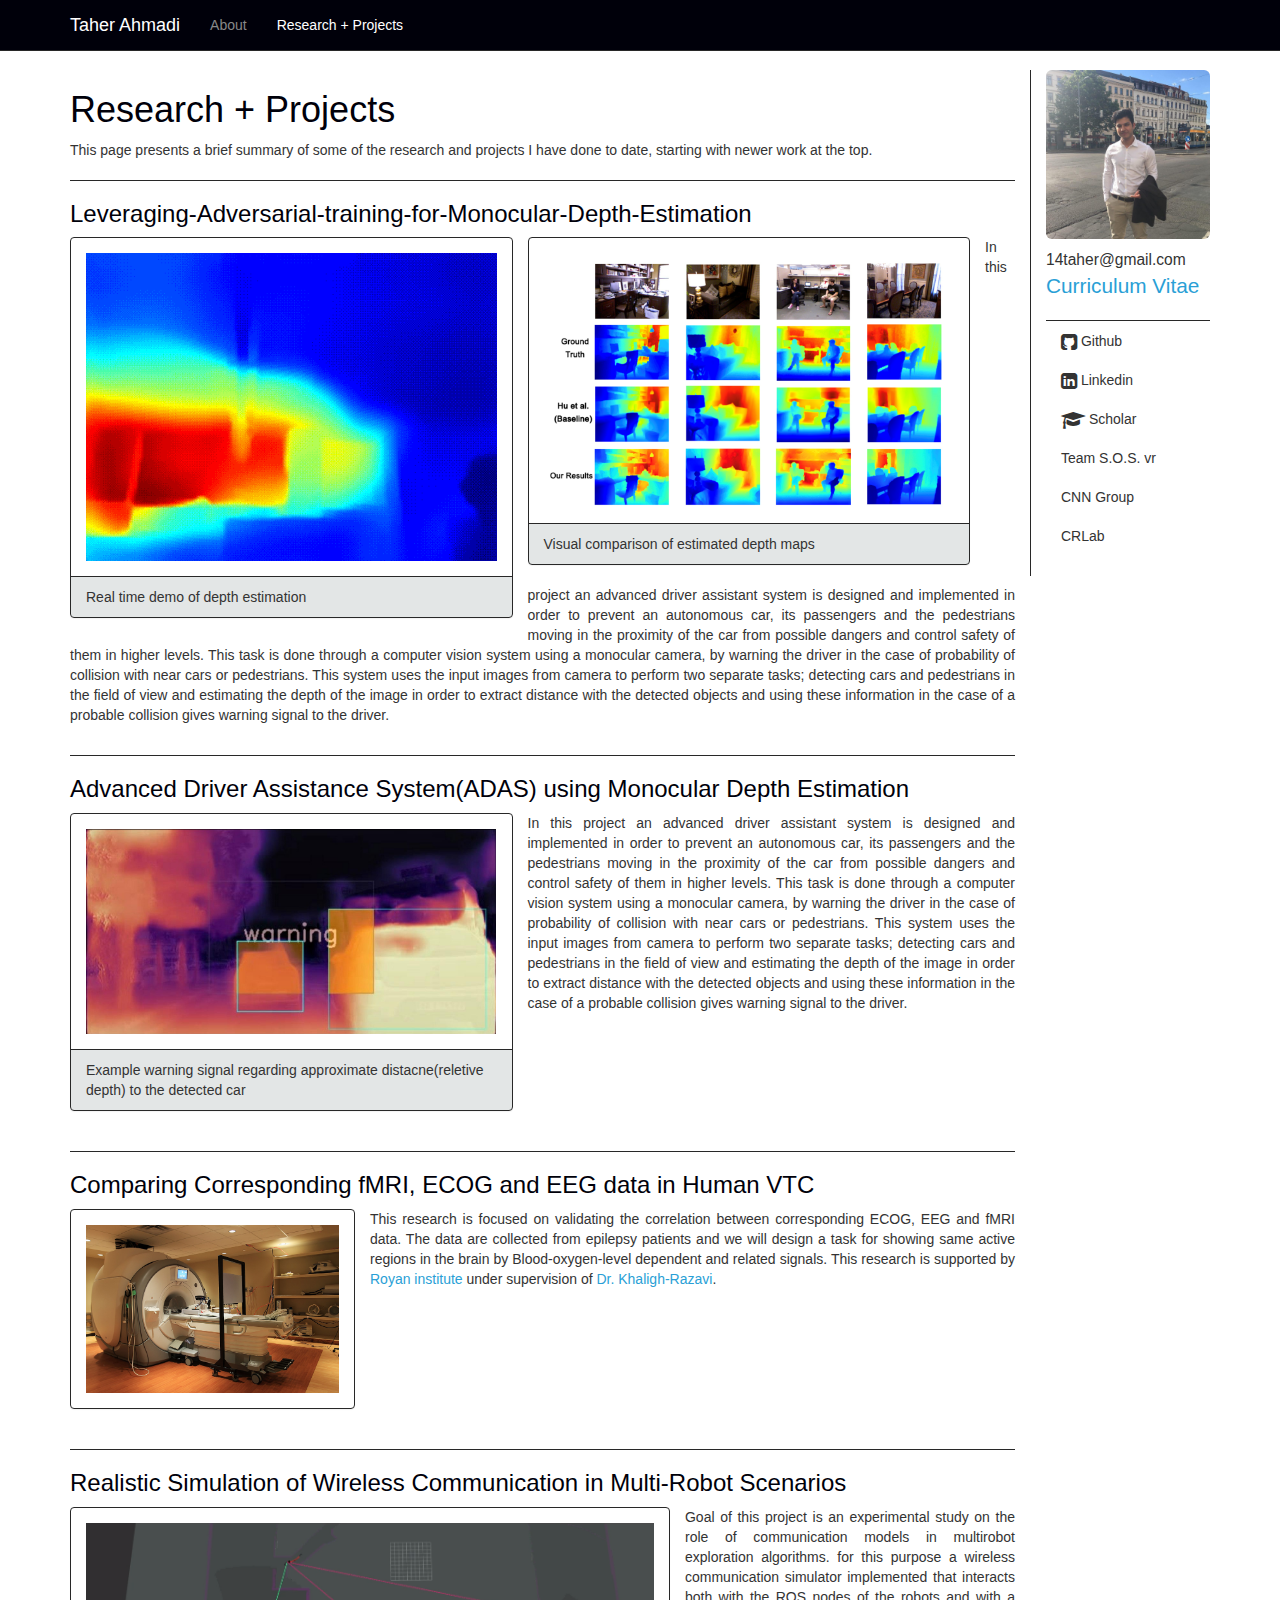
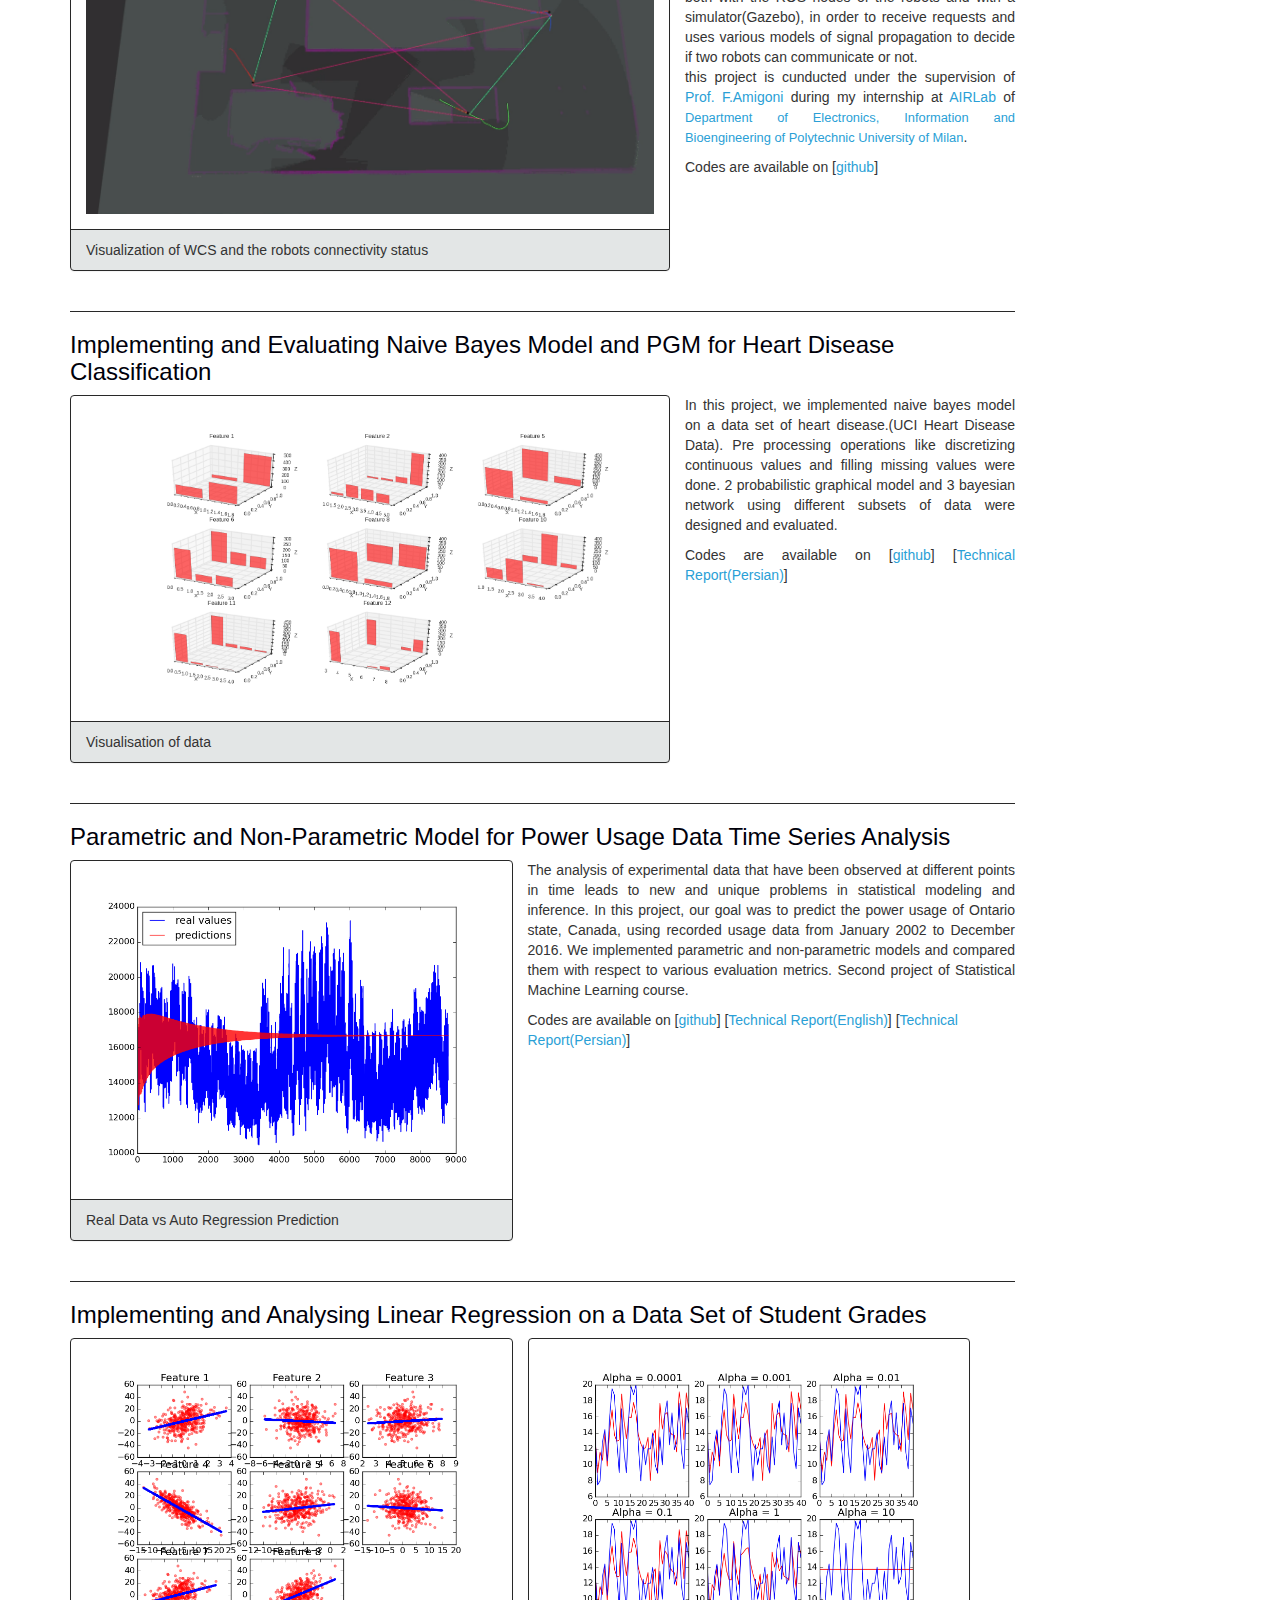
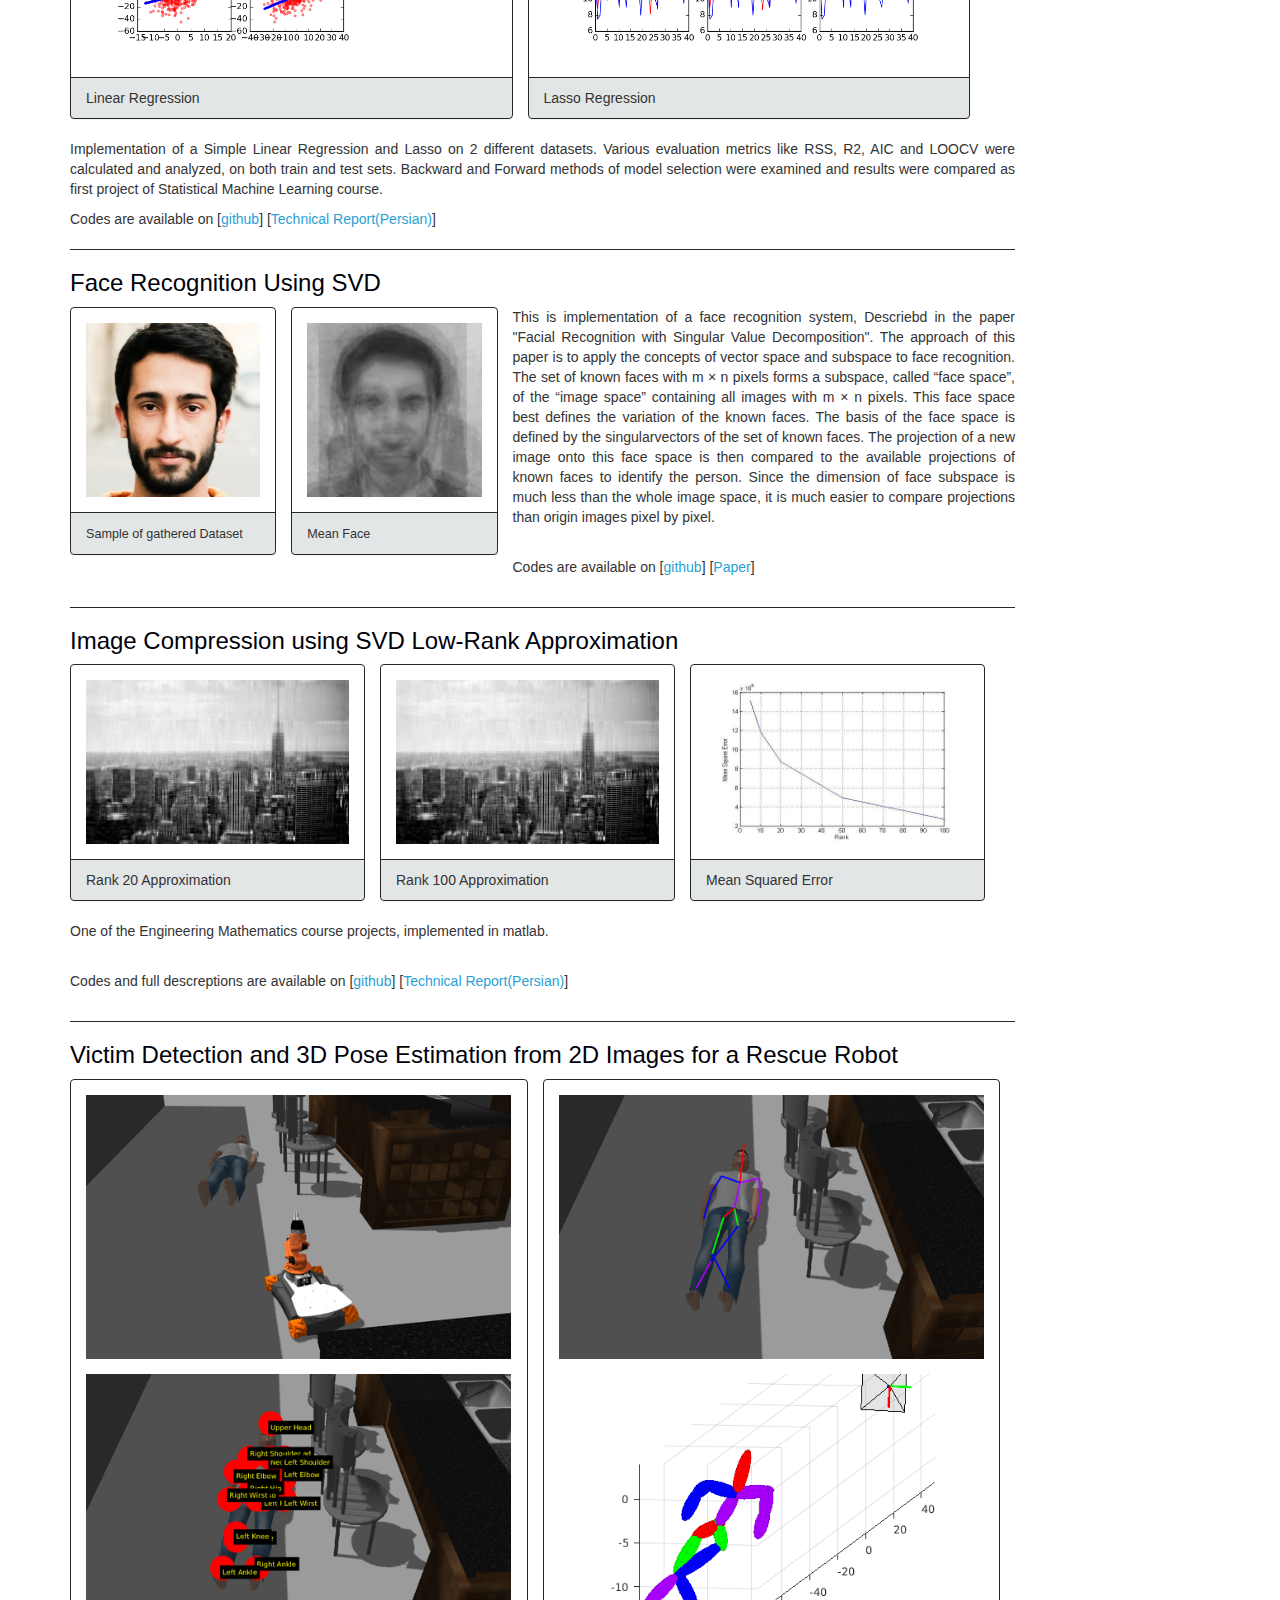
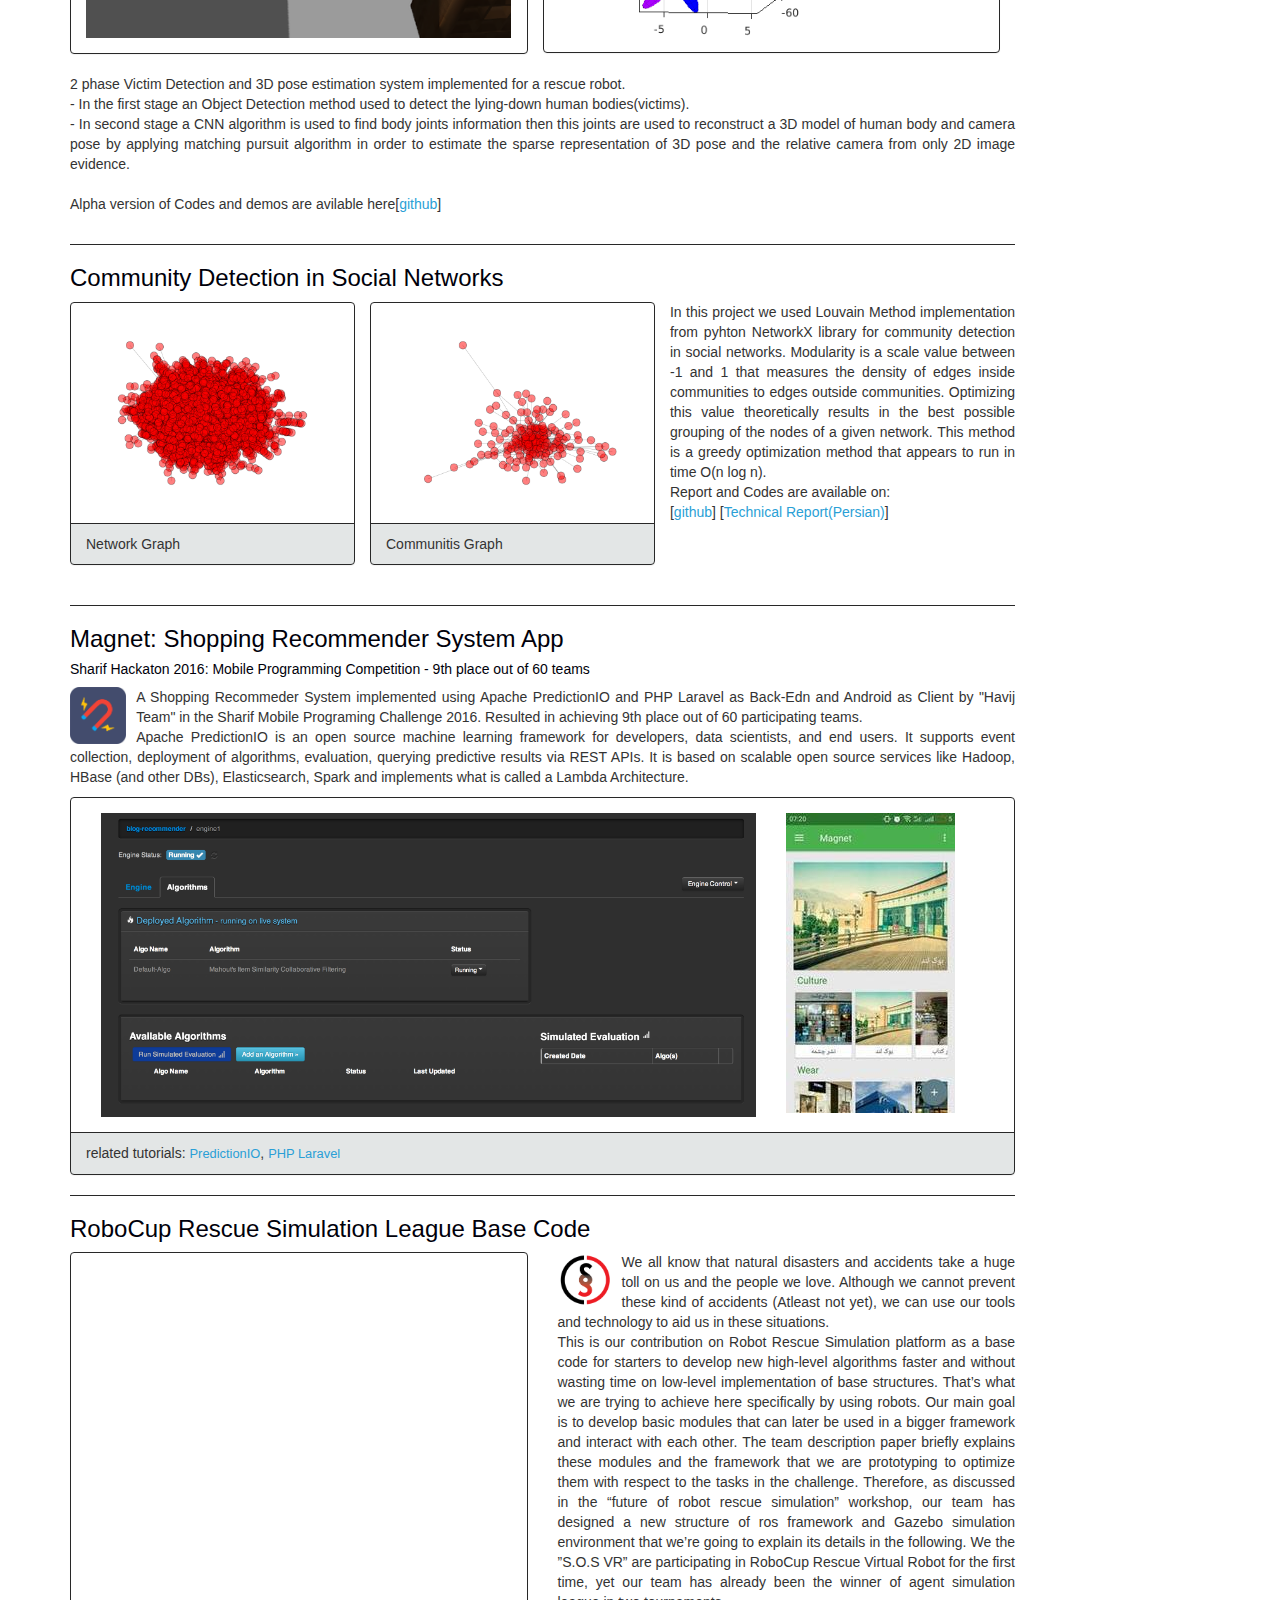
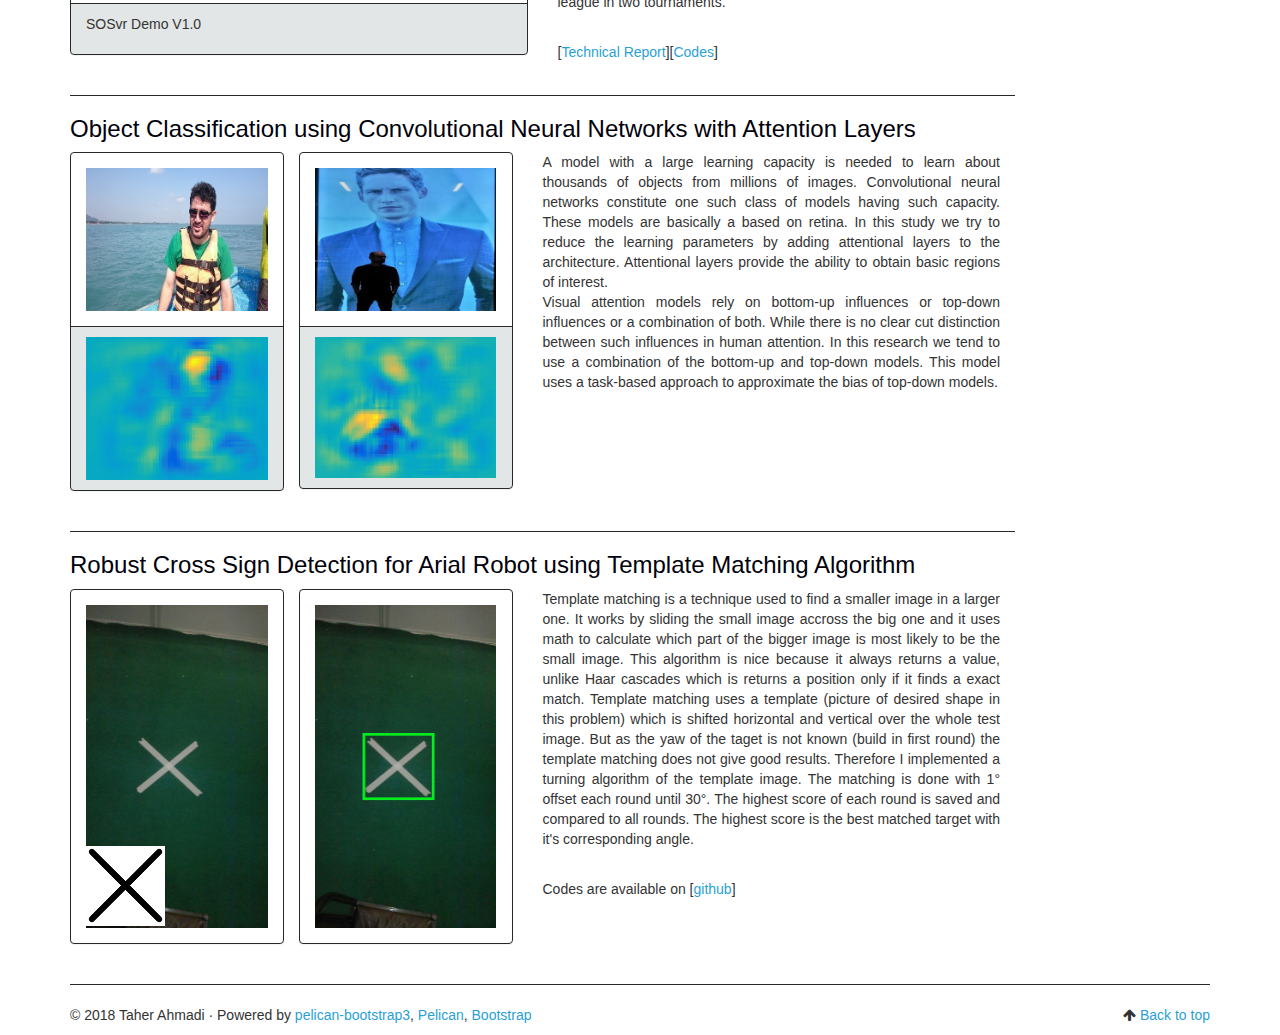
==== commit 103c97d5: "ml project added" ====
--- a/pages/research-projects.html
+++ b/pages/research-projects.html
@@ -105,6 +105,52 @@
 <!--                                  posts                                    -->
 
 
+<h3>Leveraging-Adversarial-training-for-Monocular-Depth-Estimation</h3>
+<div>
+    <div class="col-sm-6 col-md-6" style="margin-left: -15px;">
+    <div class="panel panel-default">
+        <div class="panel-body" />
+                 <img src="../images/15/demo.gif"/>
+        </div>
+        <div class="panel-footer"/>
+             Real time demo of depth estimation
+        </div>
+    </div>
+    </div>
+    <div class="col-sm-6 col-md-6" style="margin-left: -15px;">
+    <div class="panel panel-default">
+        <div class="panel-body" />
+                 <img src="../images/15/2.png"/>
+        </div>
+        <div class="panel-footer"/>
+             Visual comparison of estimated depth maps
+        </div>
+    </div>
+    </div>
+<!--    <div class="col-sm-5 col-md-4" style="margin-left: -15px;">
+    <div class="panel panel-default">
+        <div class="panel-body">
+            <img src="../images/06/03.png"
+             alt="DBM" />
+        </div>
+        <div class="panel-footer">
+            Visualization of Optimization using Deep Boltzman Machine.
+        </div>
+    </div>Z
+    </div>
+-->
+</div>
+<p>In this project an advanced driver assistant system is designed and implemented in order to prevent an autonomous car, its passengers and
+the pedestrians moving in the proximity of the car from possible dangers and control safety of
+them in higher levels.
+This task is done through a computer vision system using a monocular camera, by warning the
+driver in the case of probability of collision with near cars or pedestrians. This system uses the
+input images from camera to perform two separate tasks; detecting cars and pedestrians in the
+field of view and estimating the depth of the image in order to extract distance with the detected
+objects and using these information in the case of a probable collision gives warning signal to the
+driver.</p>
+<div style="clear: both;"></div>
+<hr><!-------------------------------------------------------------------------->
 
 <h3>Advanced Driver Assistance System(ADAS) using Monocular Depth Estimation</h3>
 <div>
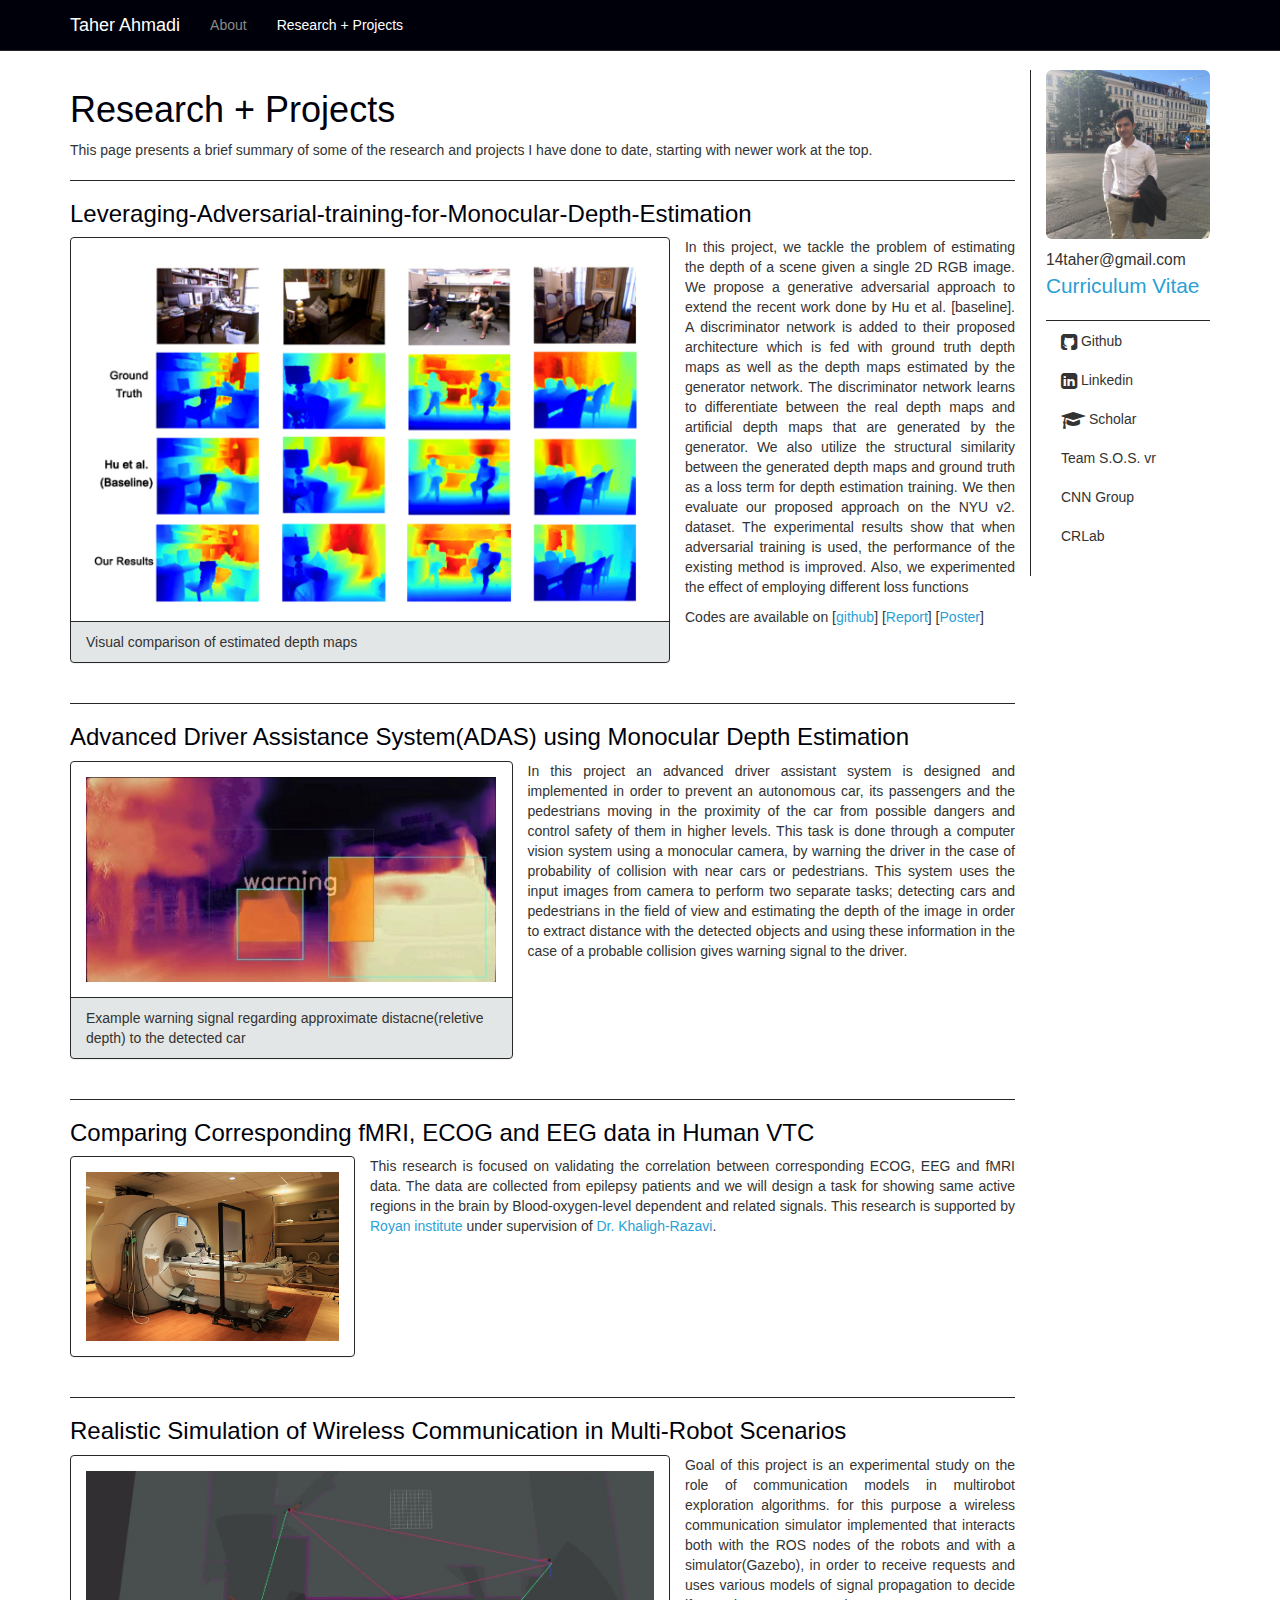
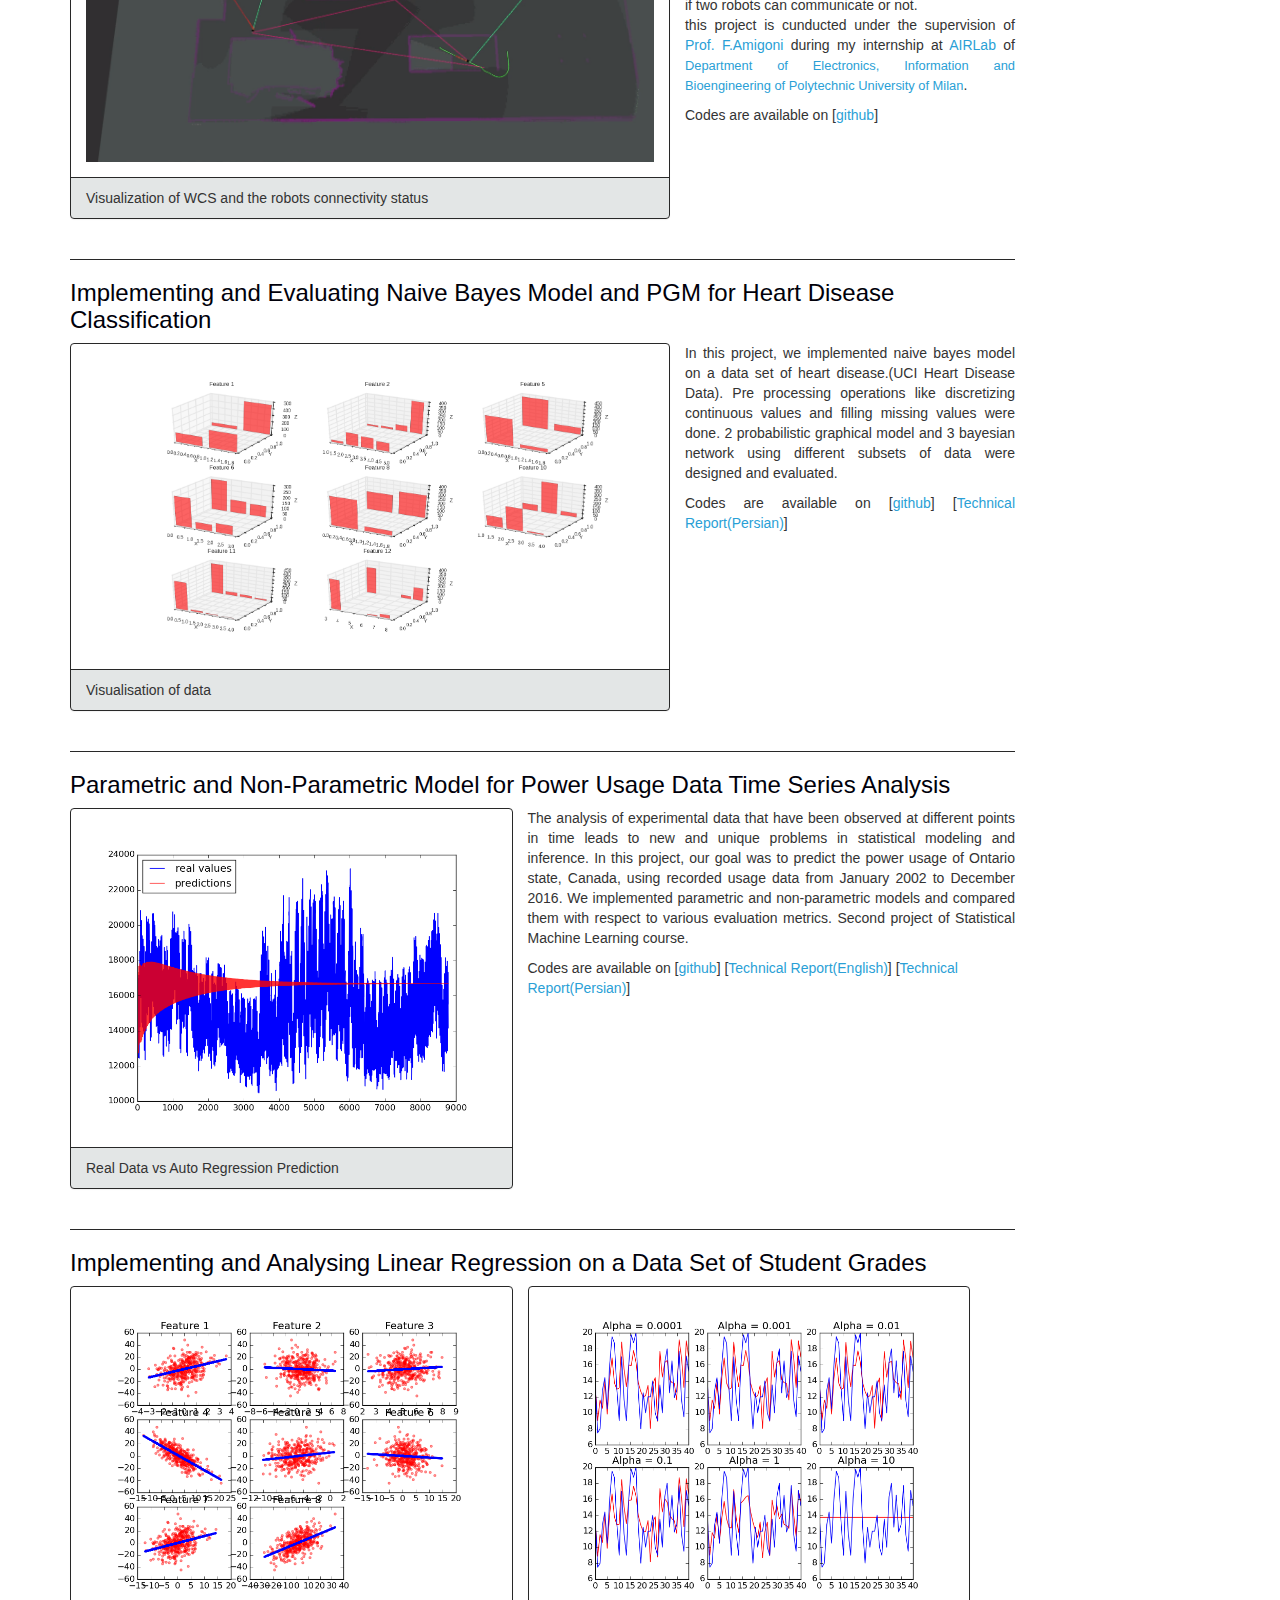
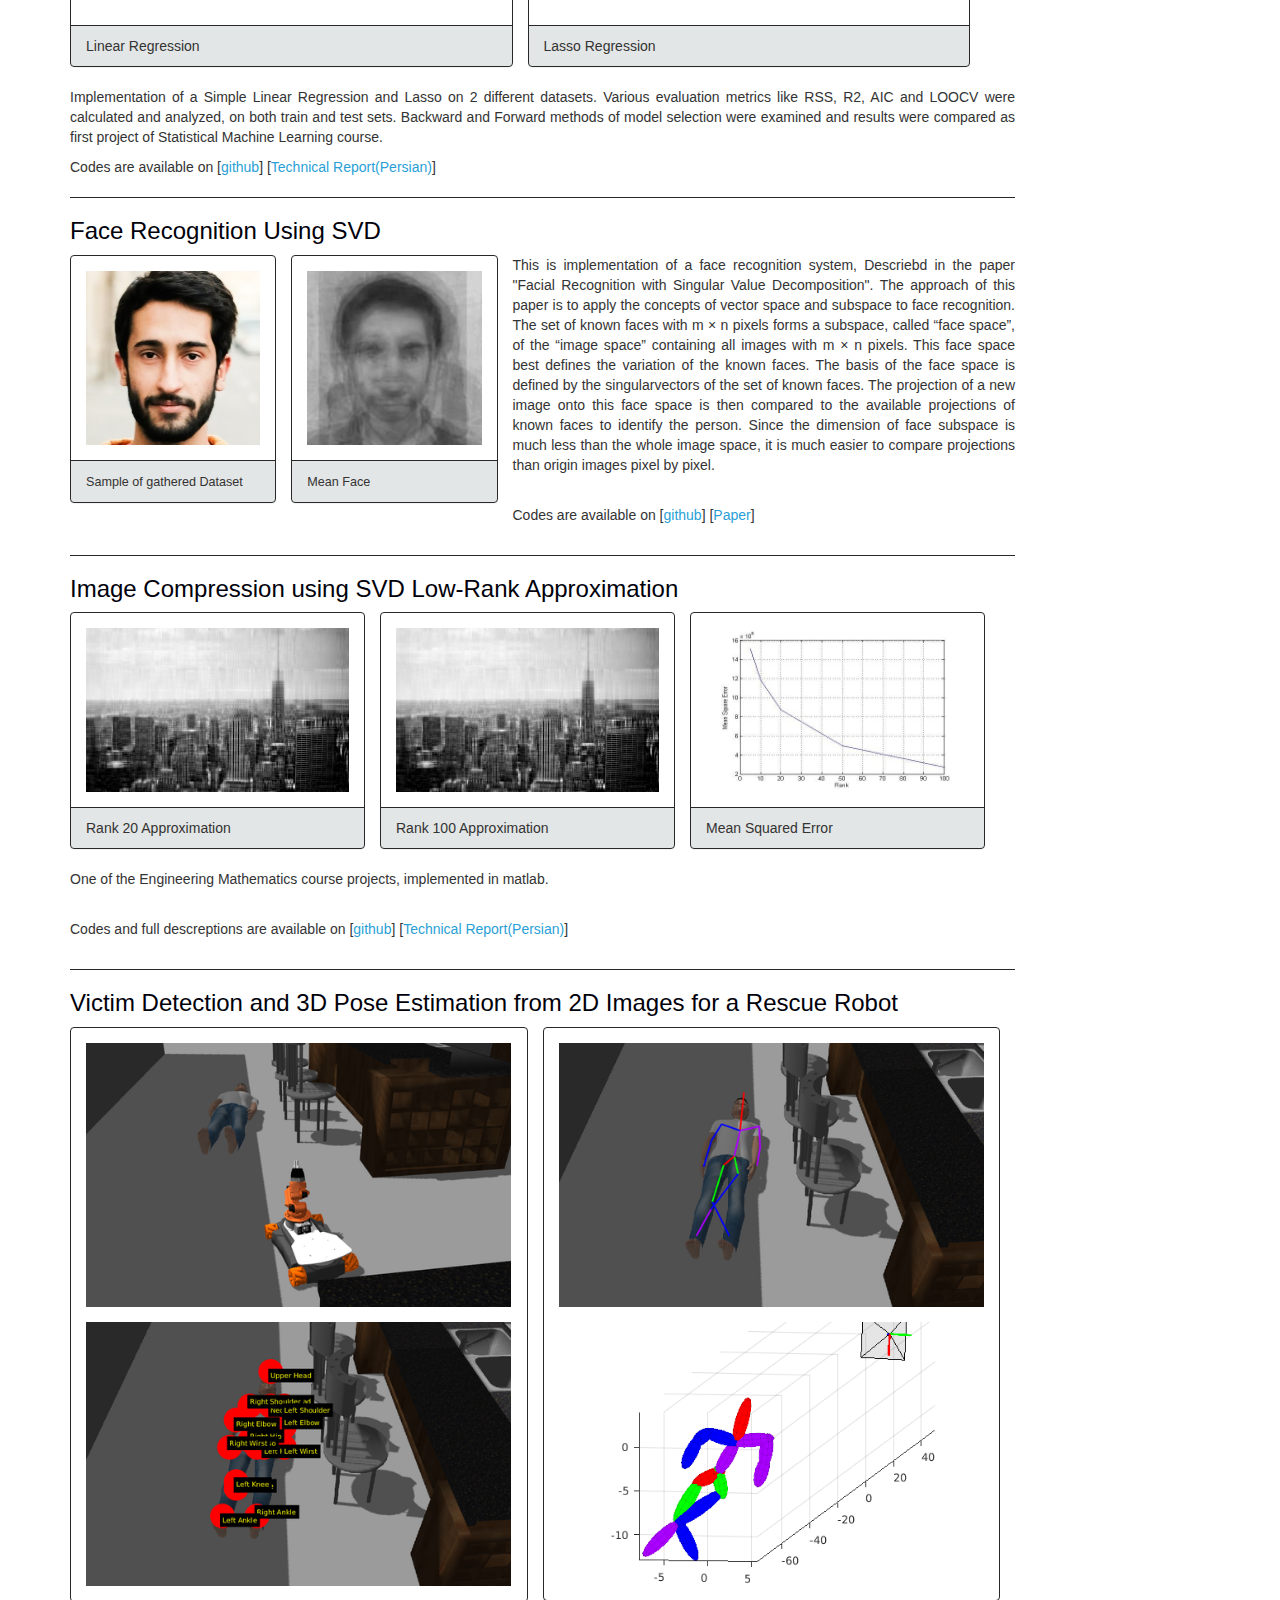
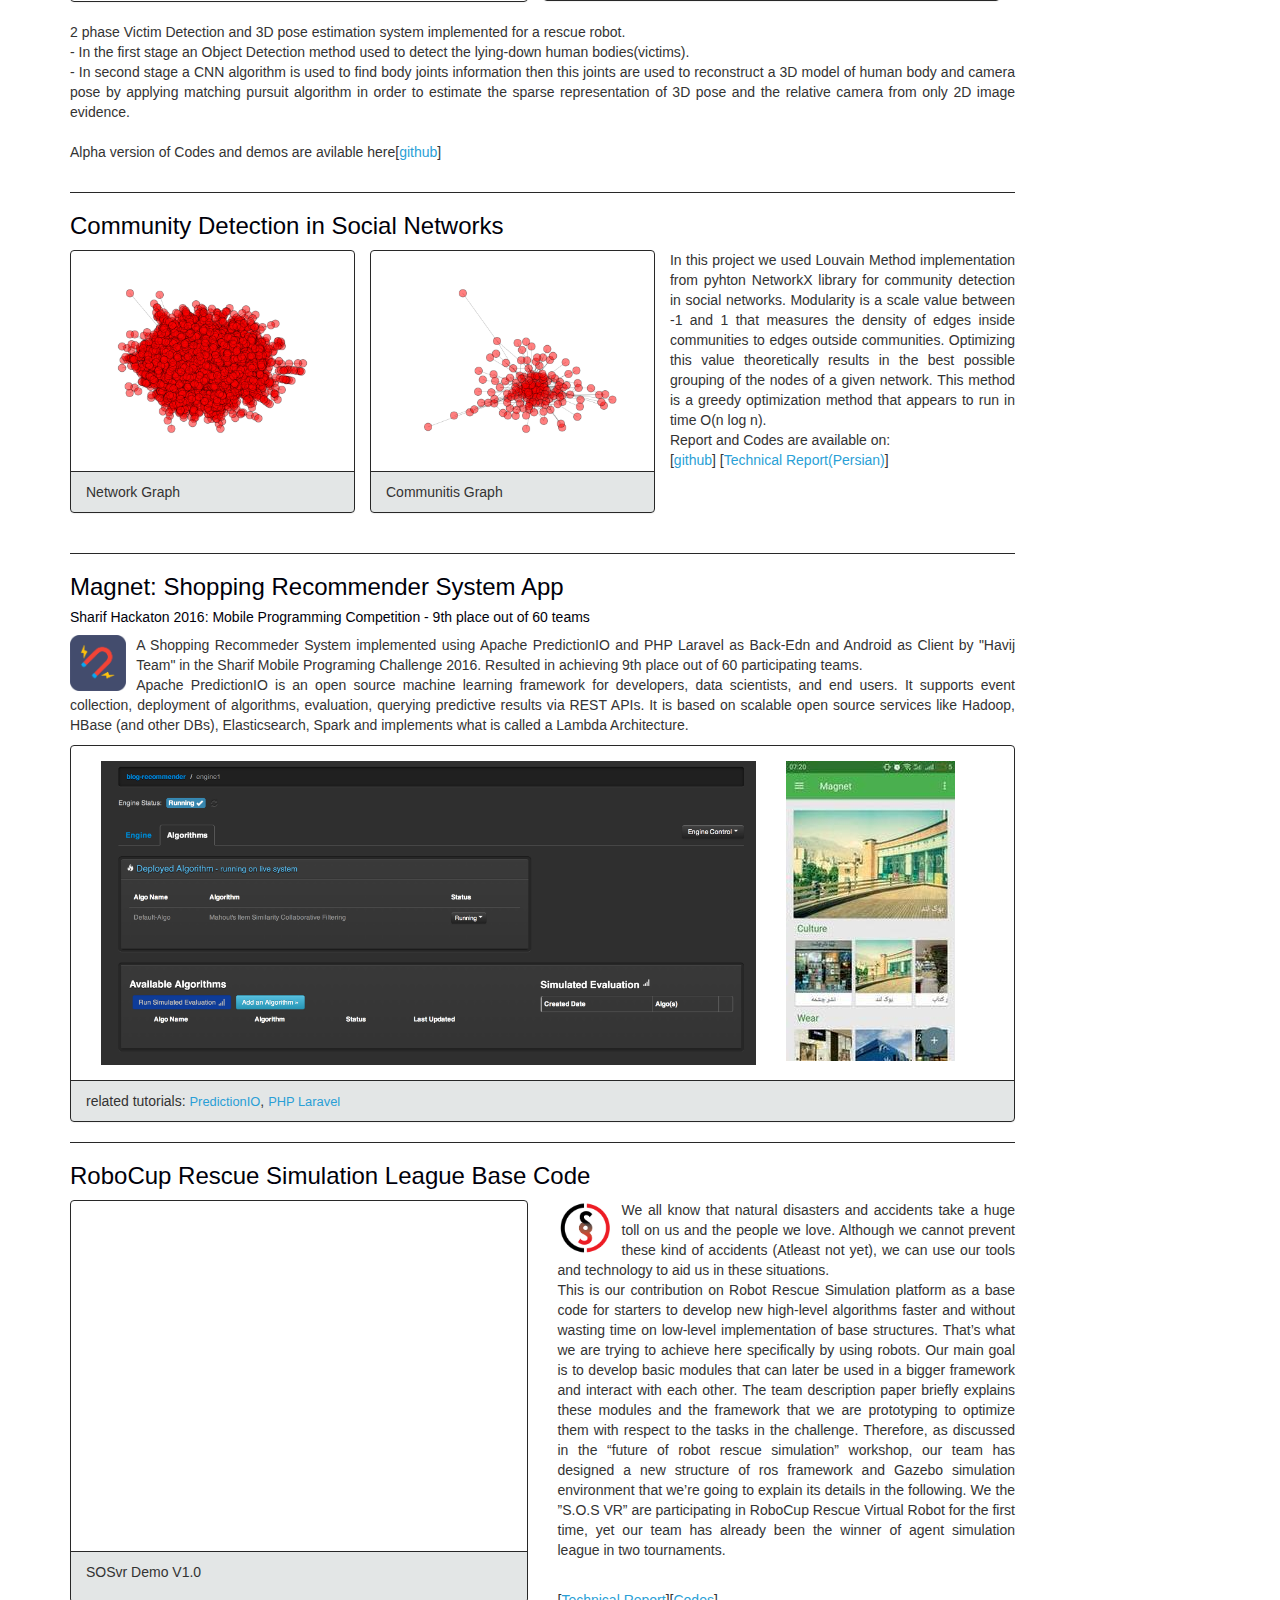
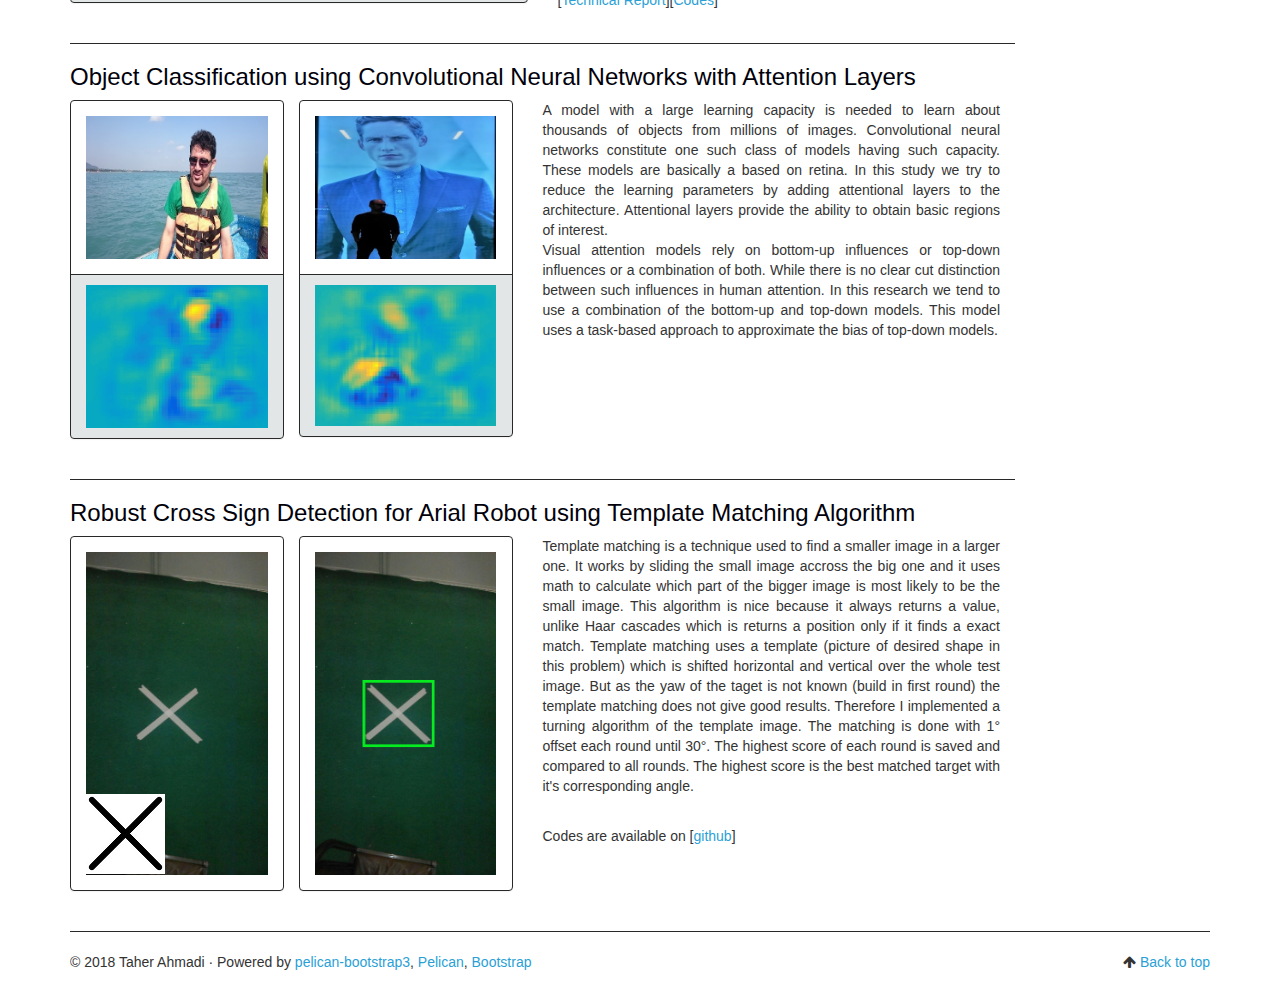
==== commit fd376678: "ml project added" ====
--- a/pages/research-projects.html
+++ b/pages/research-projects.html
@@ -107,17 +107,7 @@
 
 <h3>Leveraging-Adversarial-training-for-Monocular-Depth-Estimation</h3>
 <div>
-    <div class="col-sm-6 col-md-6" style="margin-left: -15px;">
-    <div class="panel panel-default">
-        <div class="panel-body" />
-                 <img src="../images/15/demo.gif"/>
-        </div>
-        <div class="panel-footer"/>
-             Real time demo of depth estimation
-        </div>
-    </div>
-    </div>
-    <div class="col-sm-6 col-md-6" style="margin-left: -15px;">
+    <div class="col-sm-6 col-md-8" style="margin-left: -15px;">
     <div class="panel panel-default">
         <div class="panel-body" />
                  <img src="../images/15/2.png"/>
@@ -140,15 +130,21 @@
     </div>
 -->
 </div>
-<p>In this project an advanced driver assistant system is designed and implemented in order to prevent an autonomous car, its passengers and
-the pedestrians moving in the proximity of the car from possible dangers and control safety of
-them in higher levels.
-This task is done through a computer vision system using a monocular camera, by warning the
-driver in the case of probability of collision with near cars or pedestrians. This system uses the
-input images from camera to perform two separate tasks; detecting cars and pedestrians in the
-field of view and estimating the depth of the image in order to extract distance with the detected
-objects and using these information in the case of a probable collision gives warning signal to the
-driver.</p>
+<p>In this project, we tackle the problem of estimating the depth of a scene given
+a single 2D RGB image. We propose a generative adversarial approach to extend the
+recent work done by Hu et al. [baseline]. A discriminator network is added to their proposed architecture which
+is fed with ground truth depth maps as well as the depth maps estimated by the
+generator network. The discriminator network learns to differentiate between the
+real depth maps and artificial depth maps that are generated by the generator. We
+also utilize the structural similarity between the generated depth maps and ground
+truth as a loss term for depth estimation training. We then evaluate our proposed
+approach on the NYU v2. dataset. The experimental results show that when
+adversarial training is used, the performance of the existing method is improved.
+Also, we experimented the effect of employing different loss functions</p>
+<p>Codes are available on [<a href="https://github.com/taherahmadi/Leveraging-Adversarial-training-for-Monocular-Depth-Estimation">github</a>]
+  [<a href="https://github.com/taherahmadi/Leveraging-Adversarial-training-for-Monocular-Depth-Estimation/raw/master/documents/report.pdf">Report</a>]
+  [<a href="https://github.com/taherahmadi/Leveraging-Adversarial-training-for-Monocular-Depth-Estimation/raw/master/documents/poster.pdf">Poster</a>]
+</p>
 <div style="clear: both;"></div>
 <hr><!-------------------------------------------------------------------------->
 
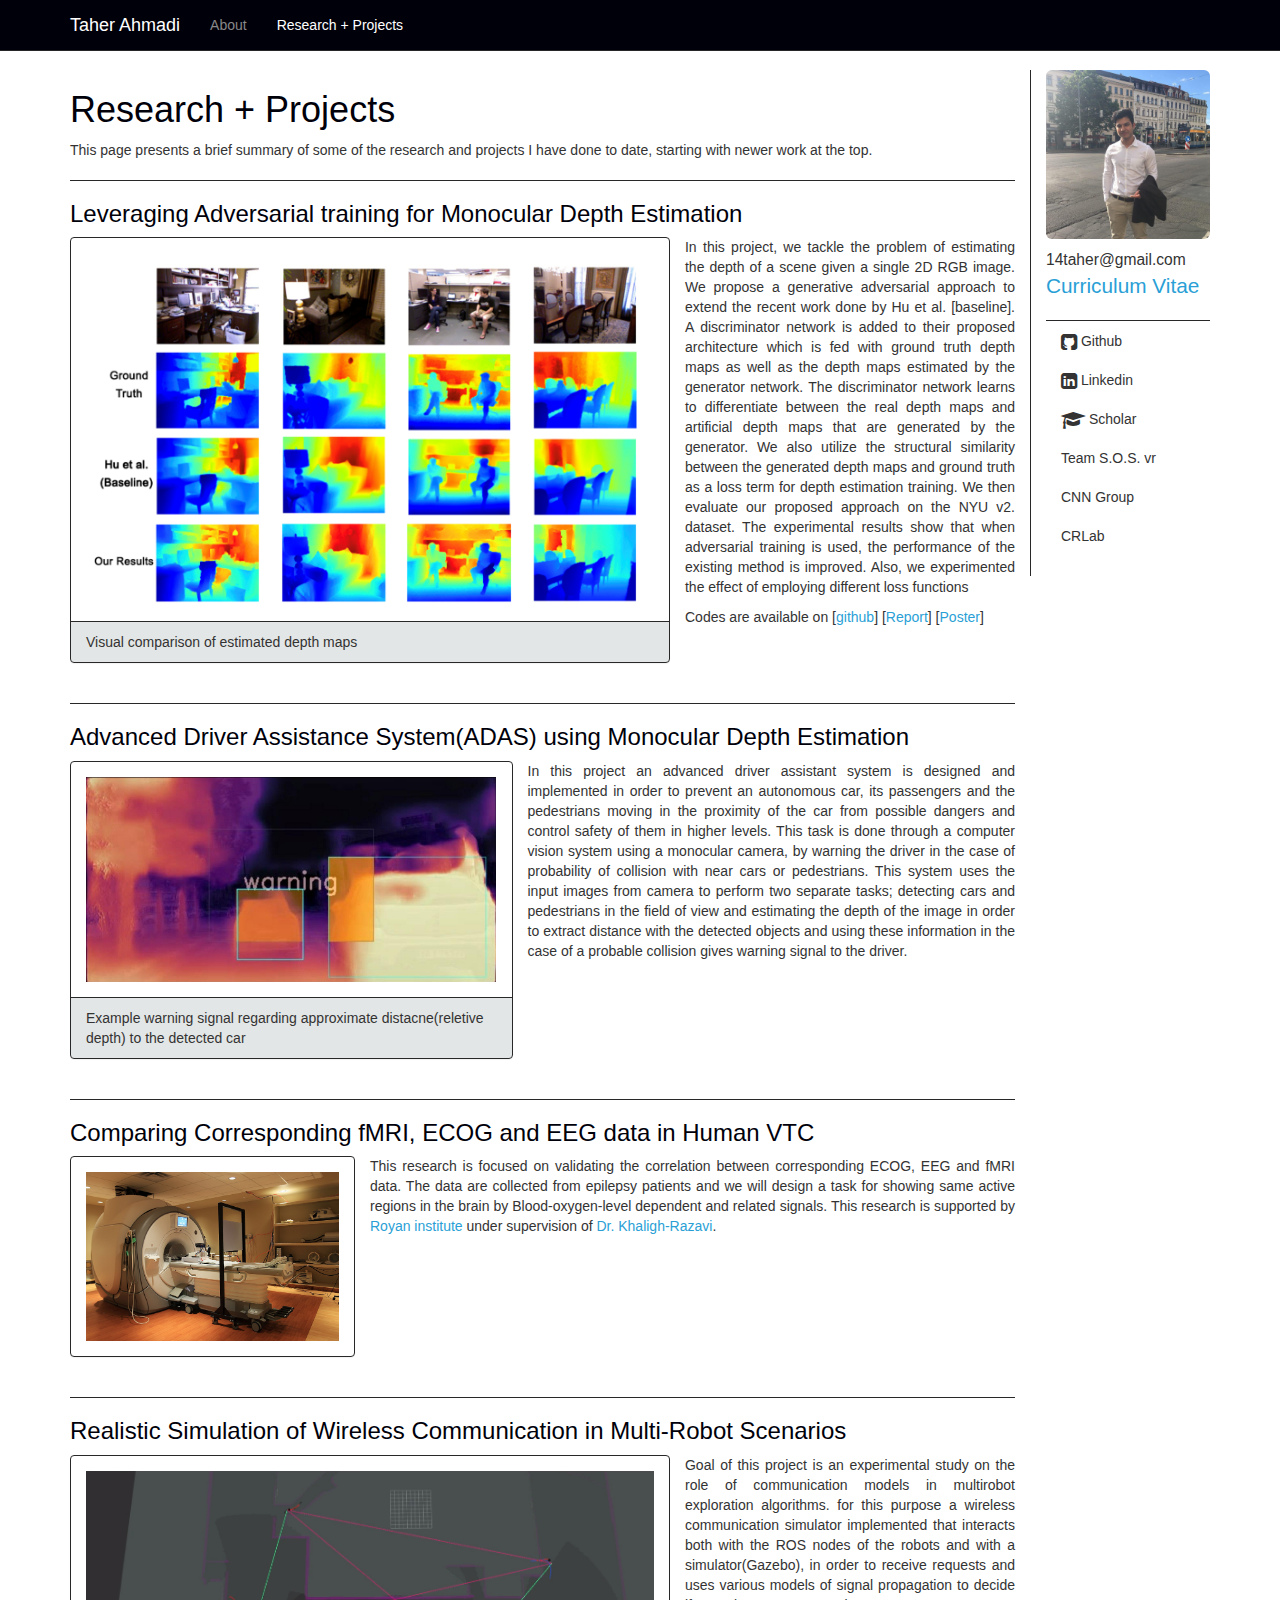
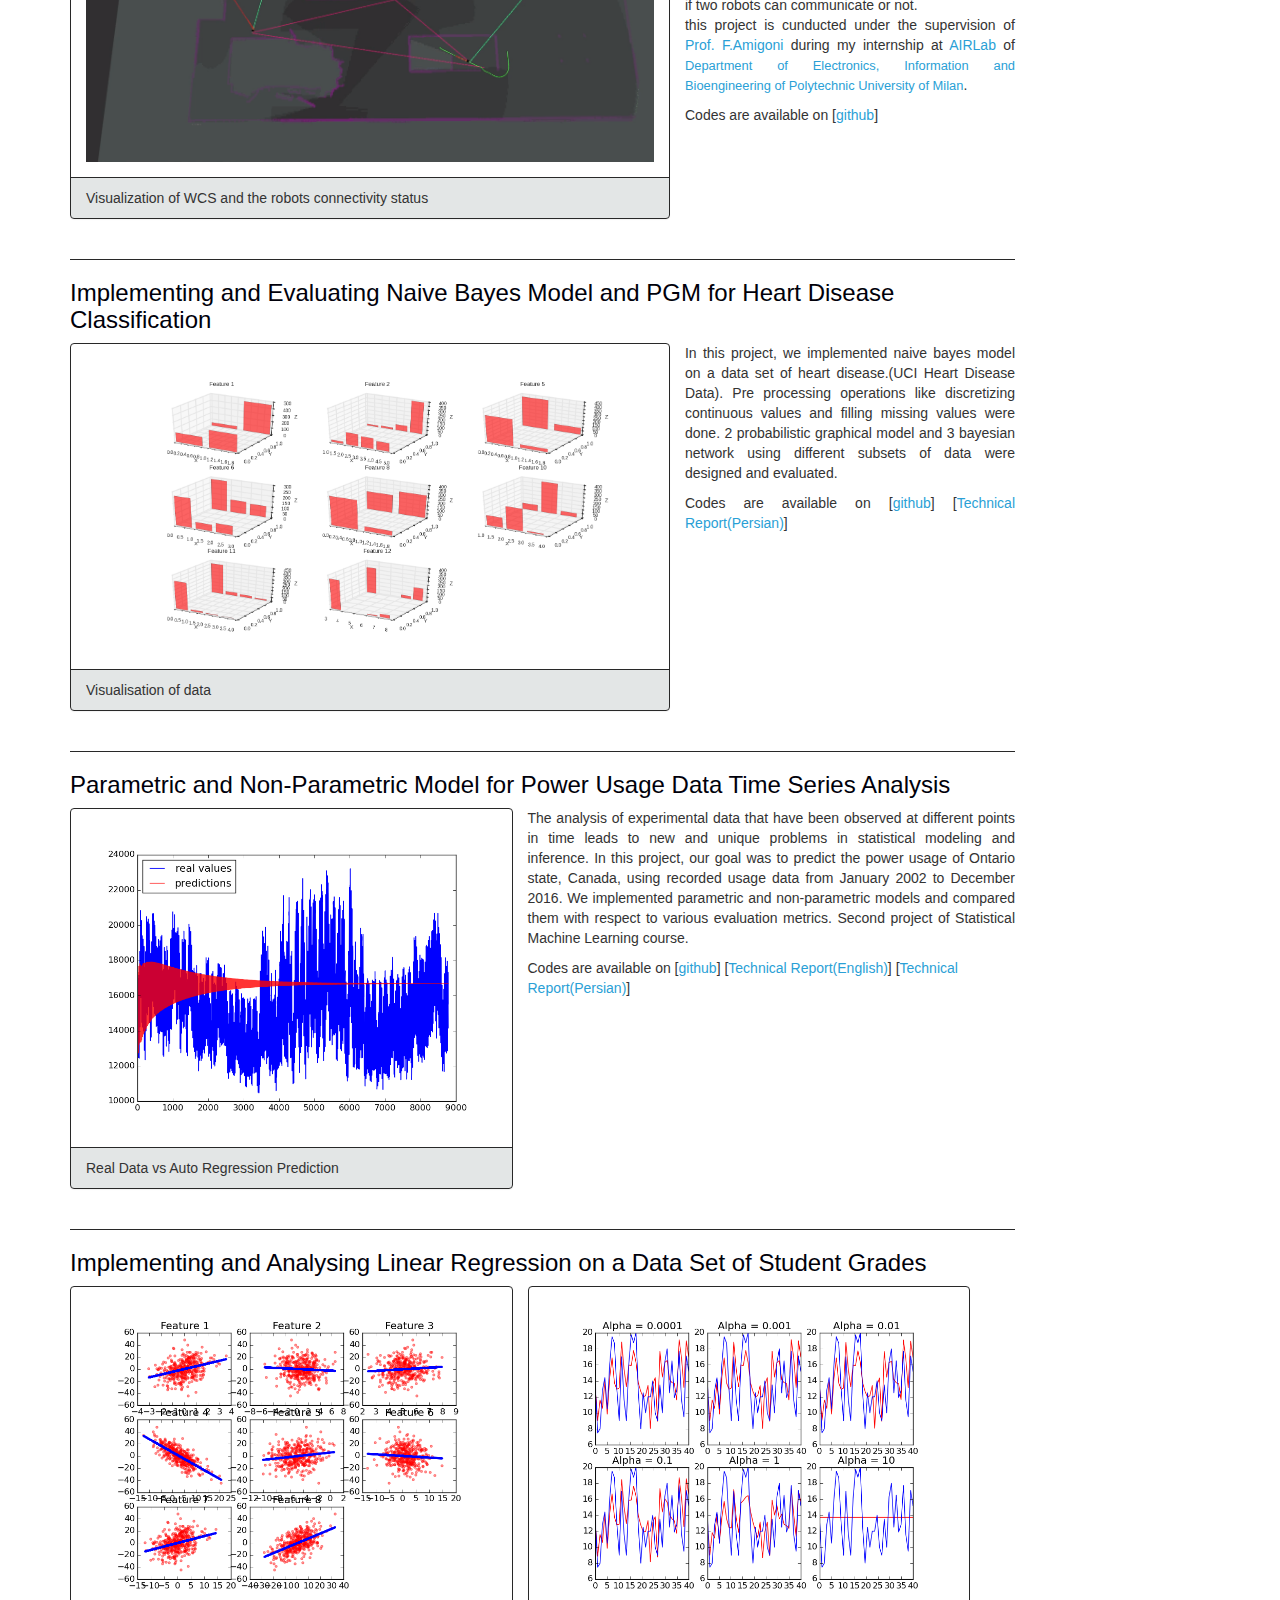
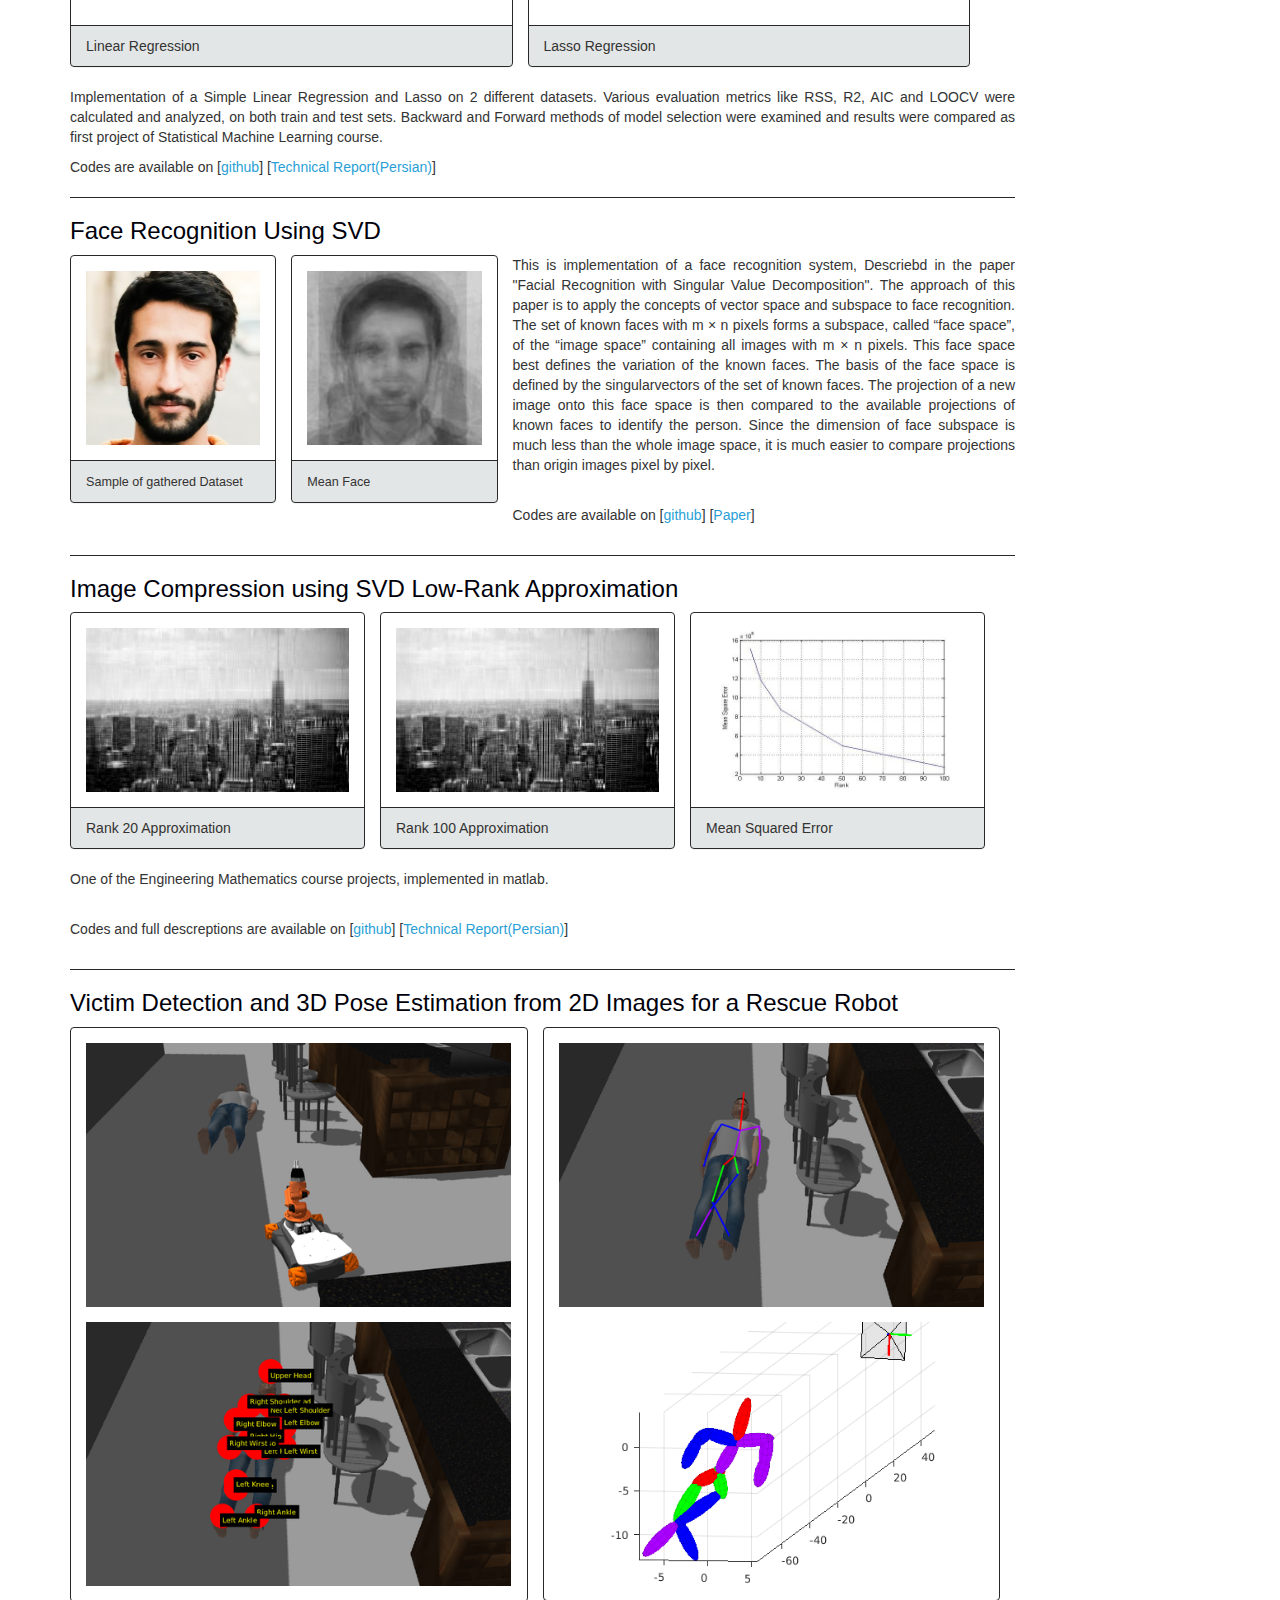
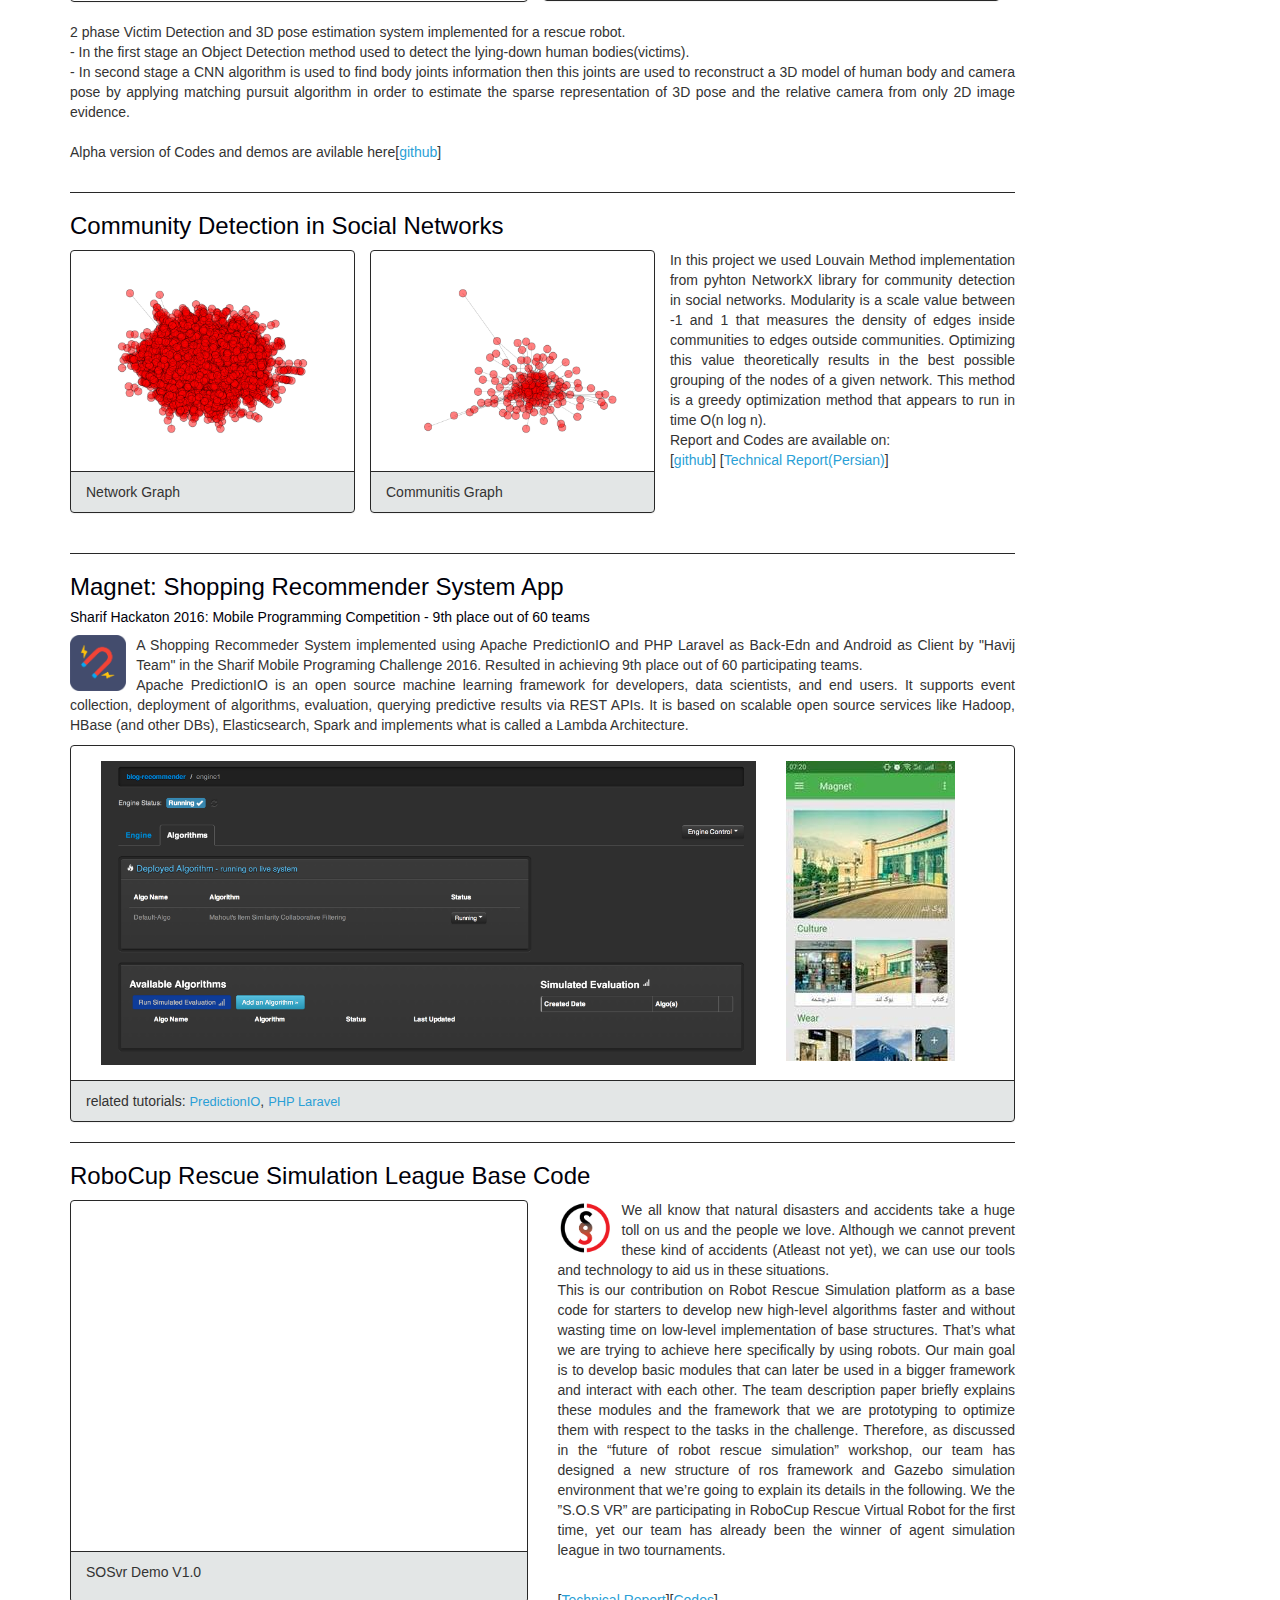
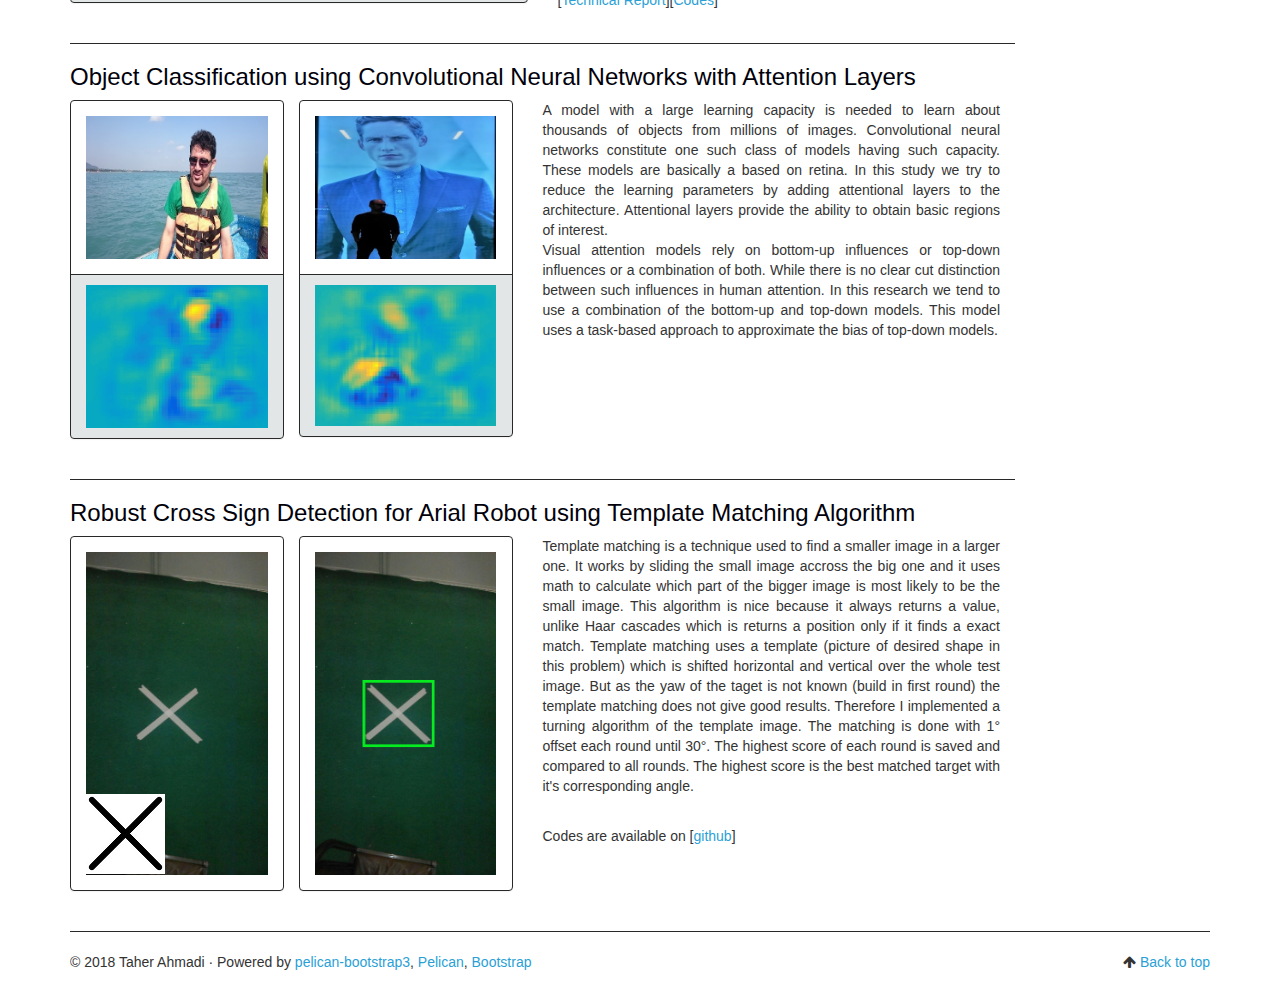
==== commit cce4b6c8: "ml project added" ====
--- a/pages/research-projects.html
+++ b/pages/research-projects.html
@@ -105,7 +105,7 @@
 <!--                                  posts                                    -->
 
 
-<h3>Leveraging-Adversarial-training-for-Monocular-Depth-Estimation</h3>
+<h3>Leveraging Adversarial training for Monocular Depth Estimation</h3>
 <div>
     <div class="col-sm-6 col-md-8" style="margin-left: -15px;">
     <div class="panel panel-default">
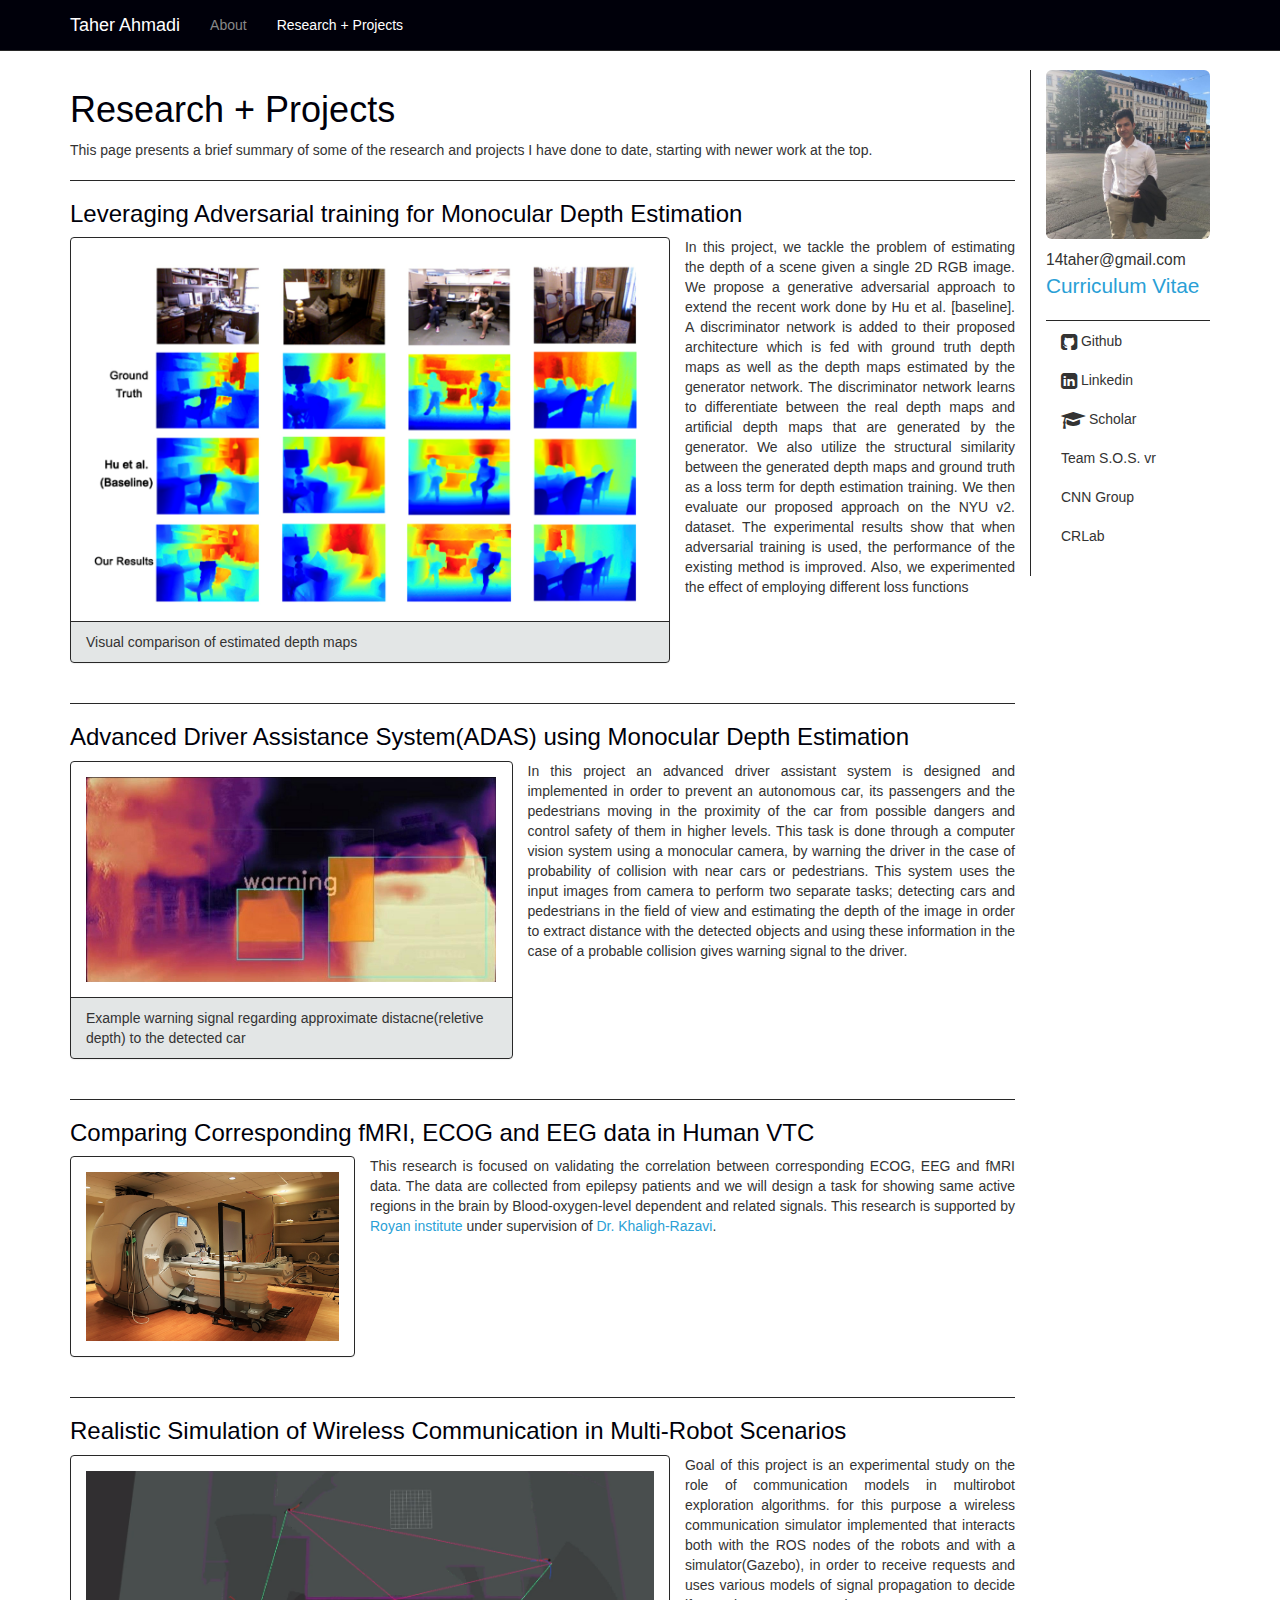
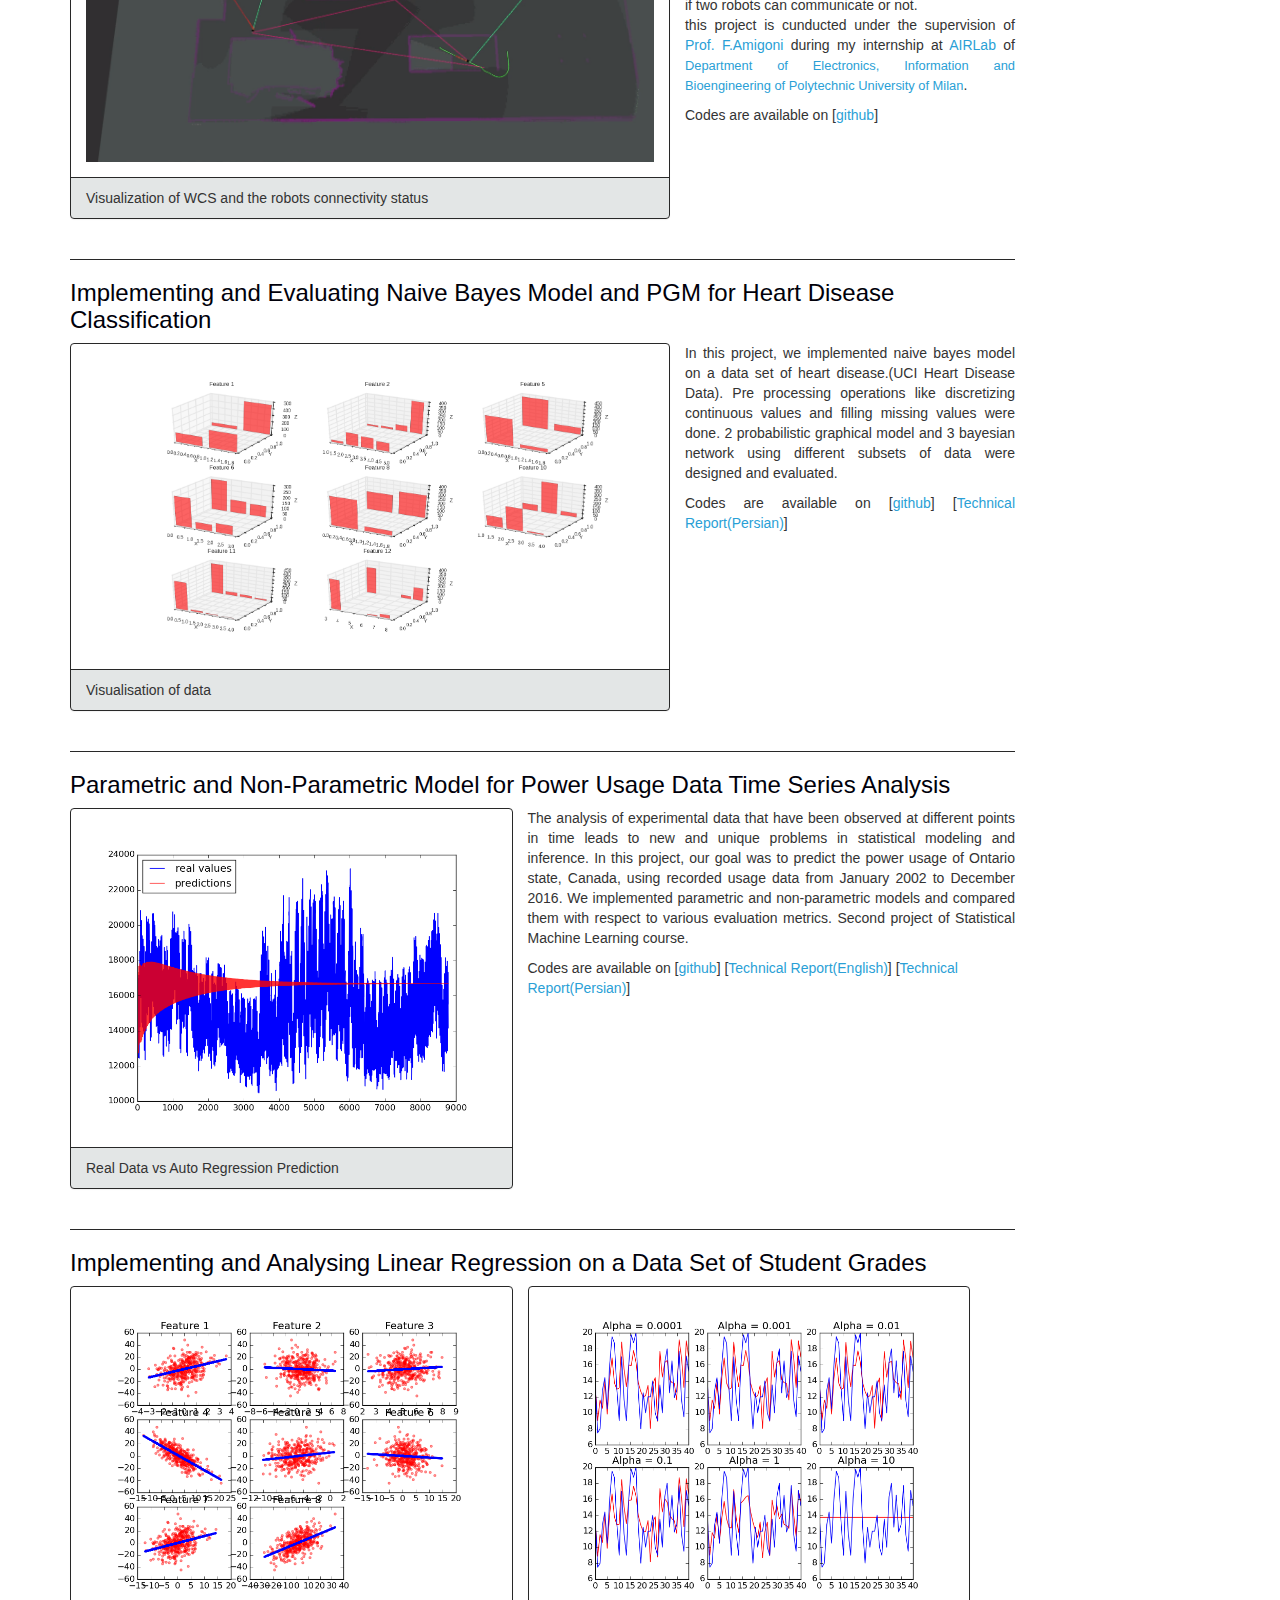
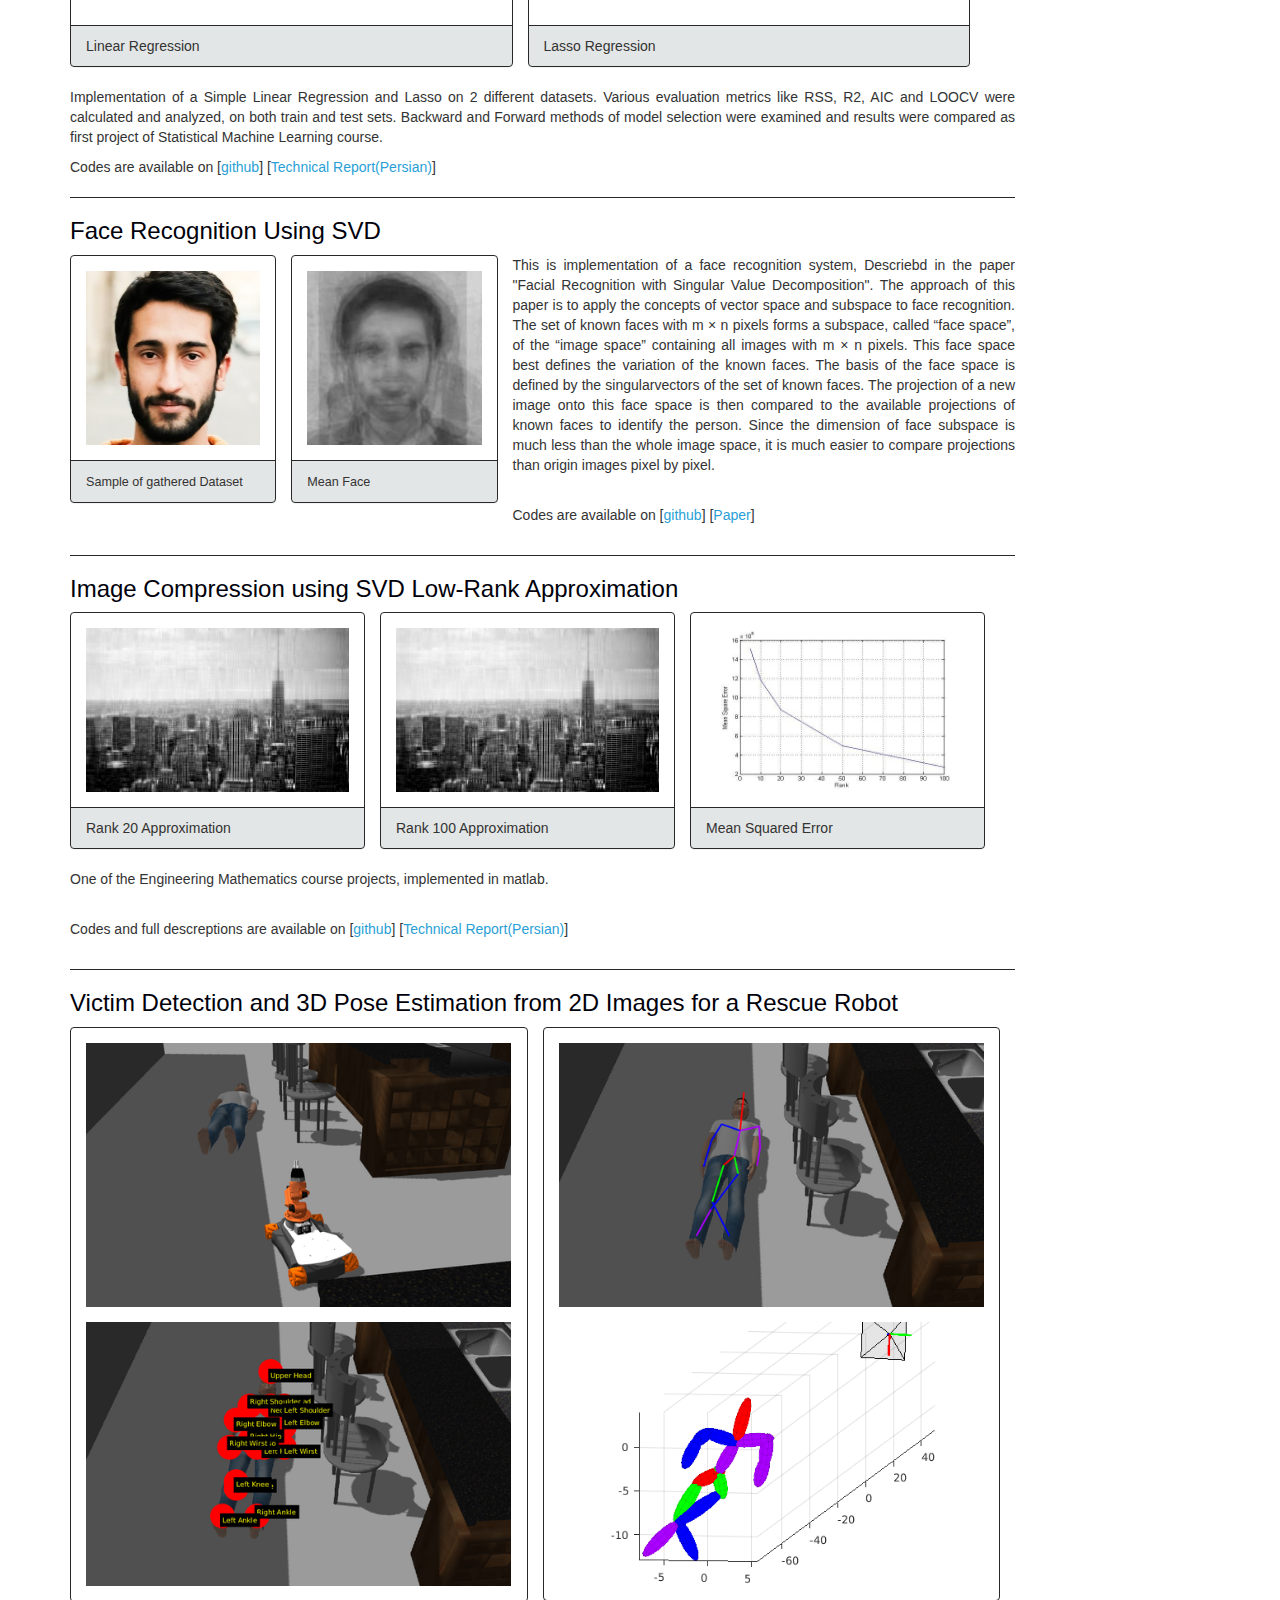
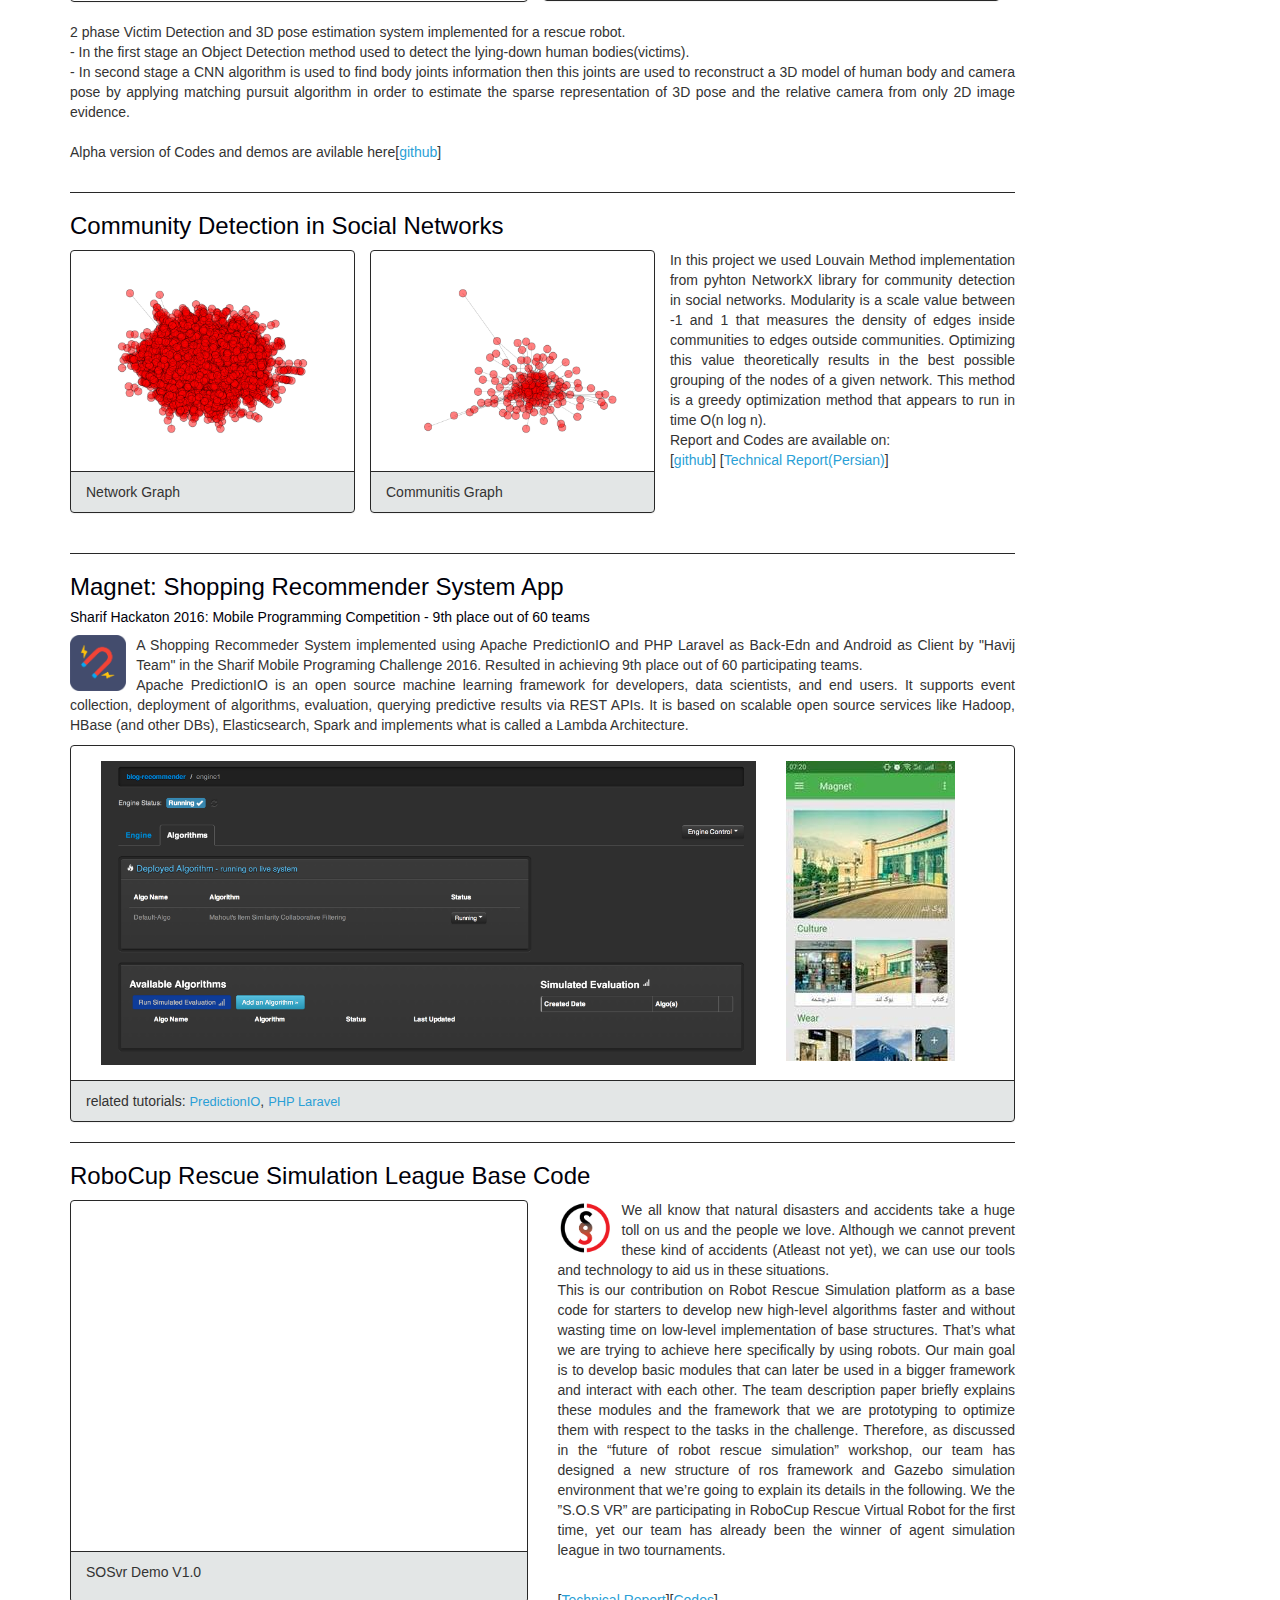
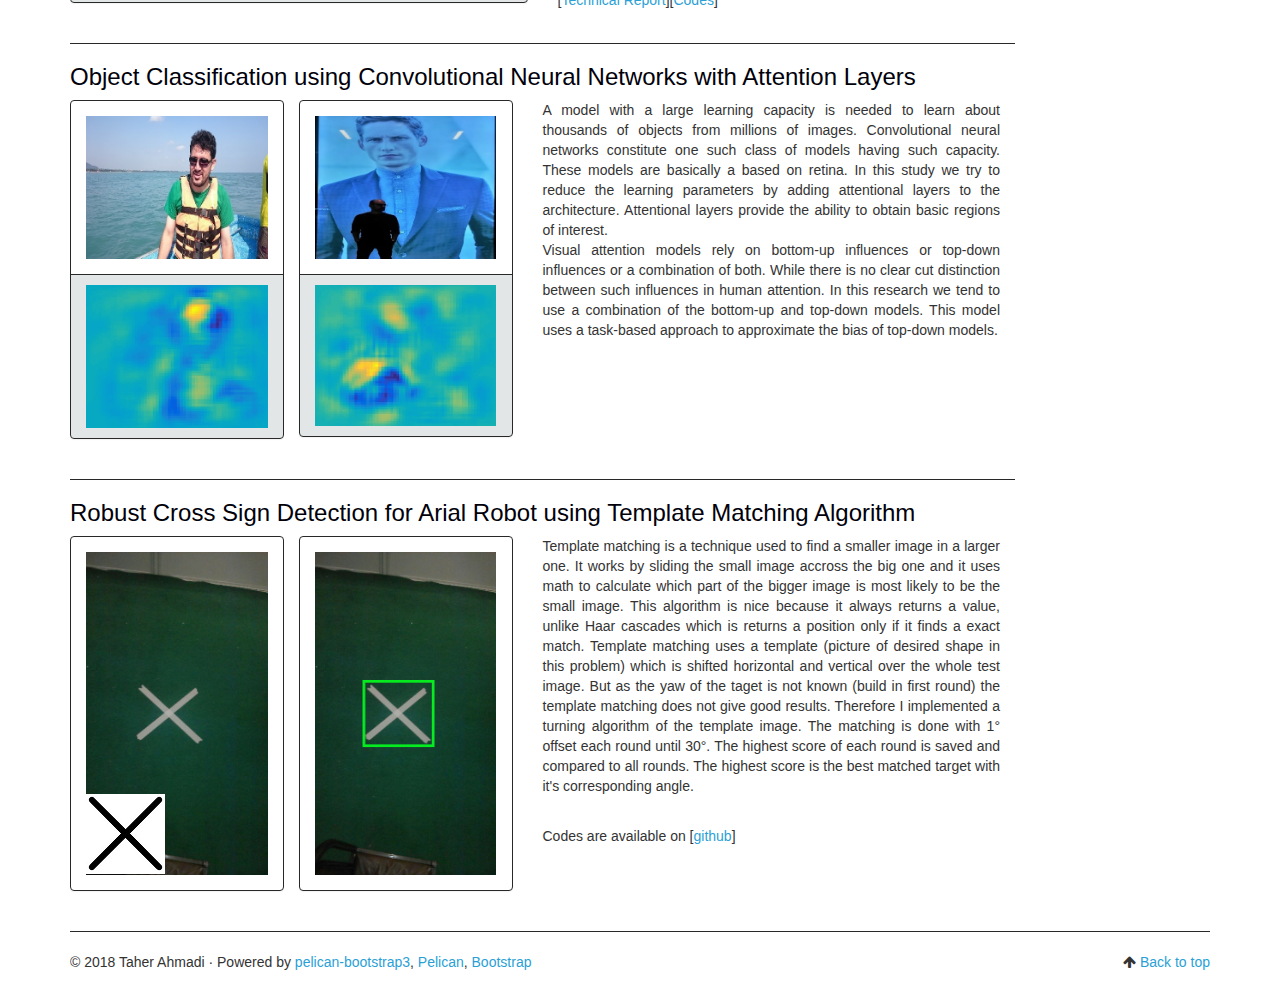
==== commit f7dc6ec5: "Update research-projects.html" ====
--- a/pages/research-projects.html
+++ b/pages/research-projects.html
@@ -141,10 +141,10 @@
 approach on the NYU v2. dataset. The experimental results show that when
 adversarial training is used, the performance of the existing method is improved.
 Also, we experimented the effect of employing different loss functions</p>
-<p>Codes are available on [<a href="https://github.com/taherahmadi/Leveraging-Adversarial-training-for-Monocular-Depth-Estimation">github</a>]
+<!-- <p>Codes are available on [<a href="https://github.com/taherahmadi/Leveraging-Adversarial-training-for-Monocular-Depth-Estimation">github</a>]
   [<a href="https://github.com/taherahmadi/Leveraging-Adversarial-training-for-Monocular-Depth-Estimation/raw/master/documents/report.pdf">Report</a>]
   [<a href="https://github.com/taherahmadi/Leveraging-Adversarial-training-for-Monocular-Depth-Estimation/raw/master/documents/poster.pdf">Poster</a>]
-</p>
+</p> -->
 <div style="clear: both;"></div>
 <hr><!-------------------------------------------------------------------------->
 
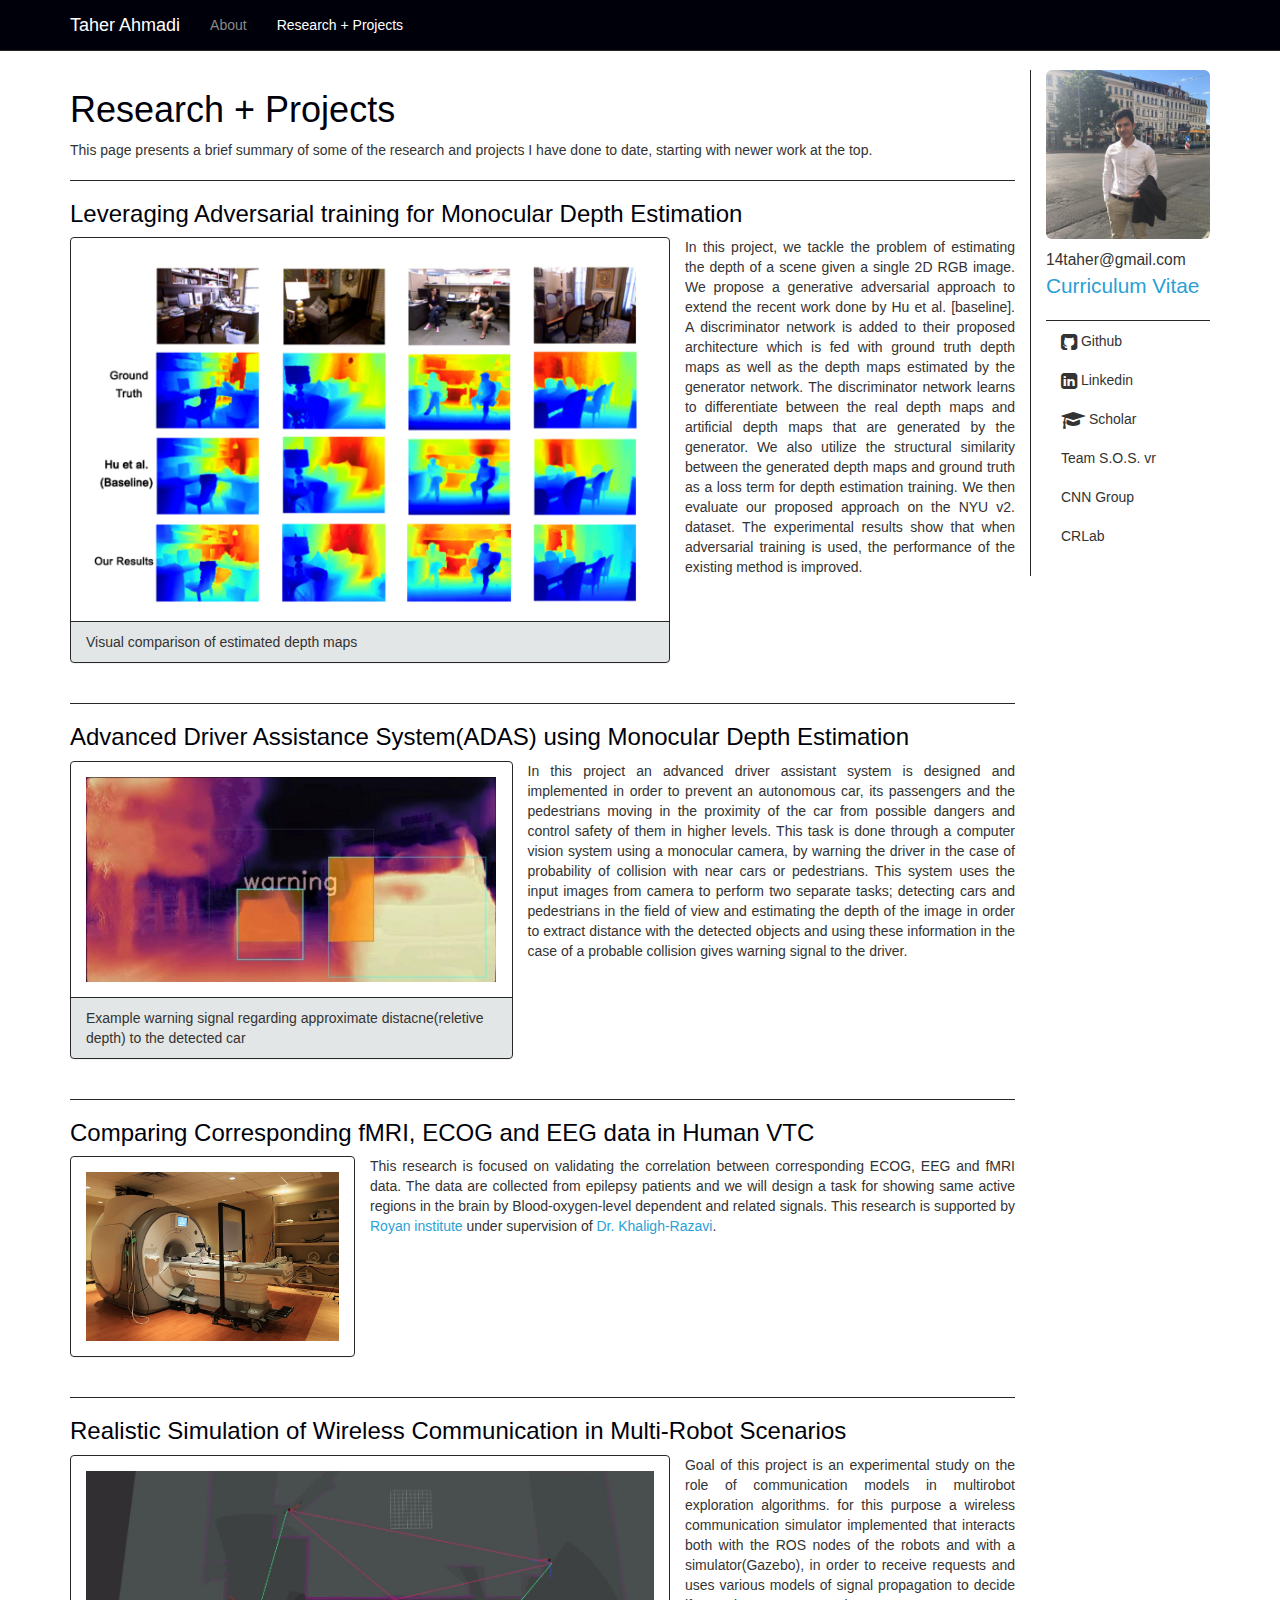
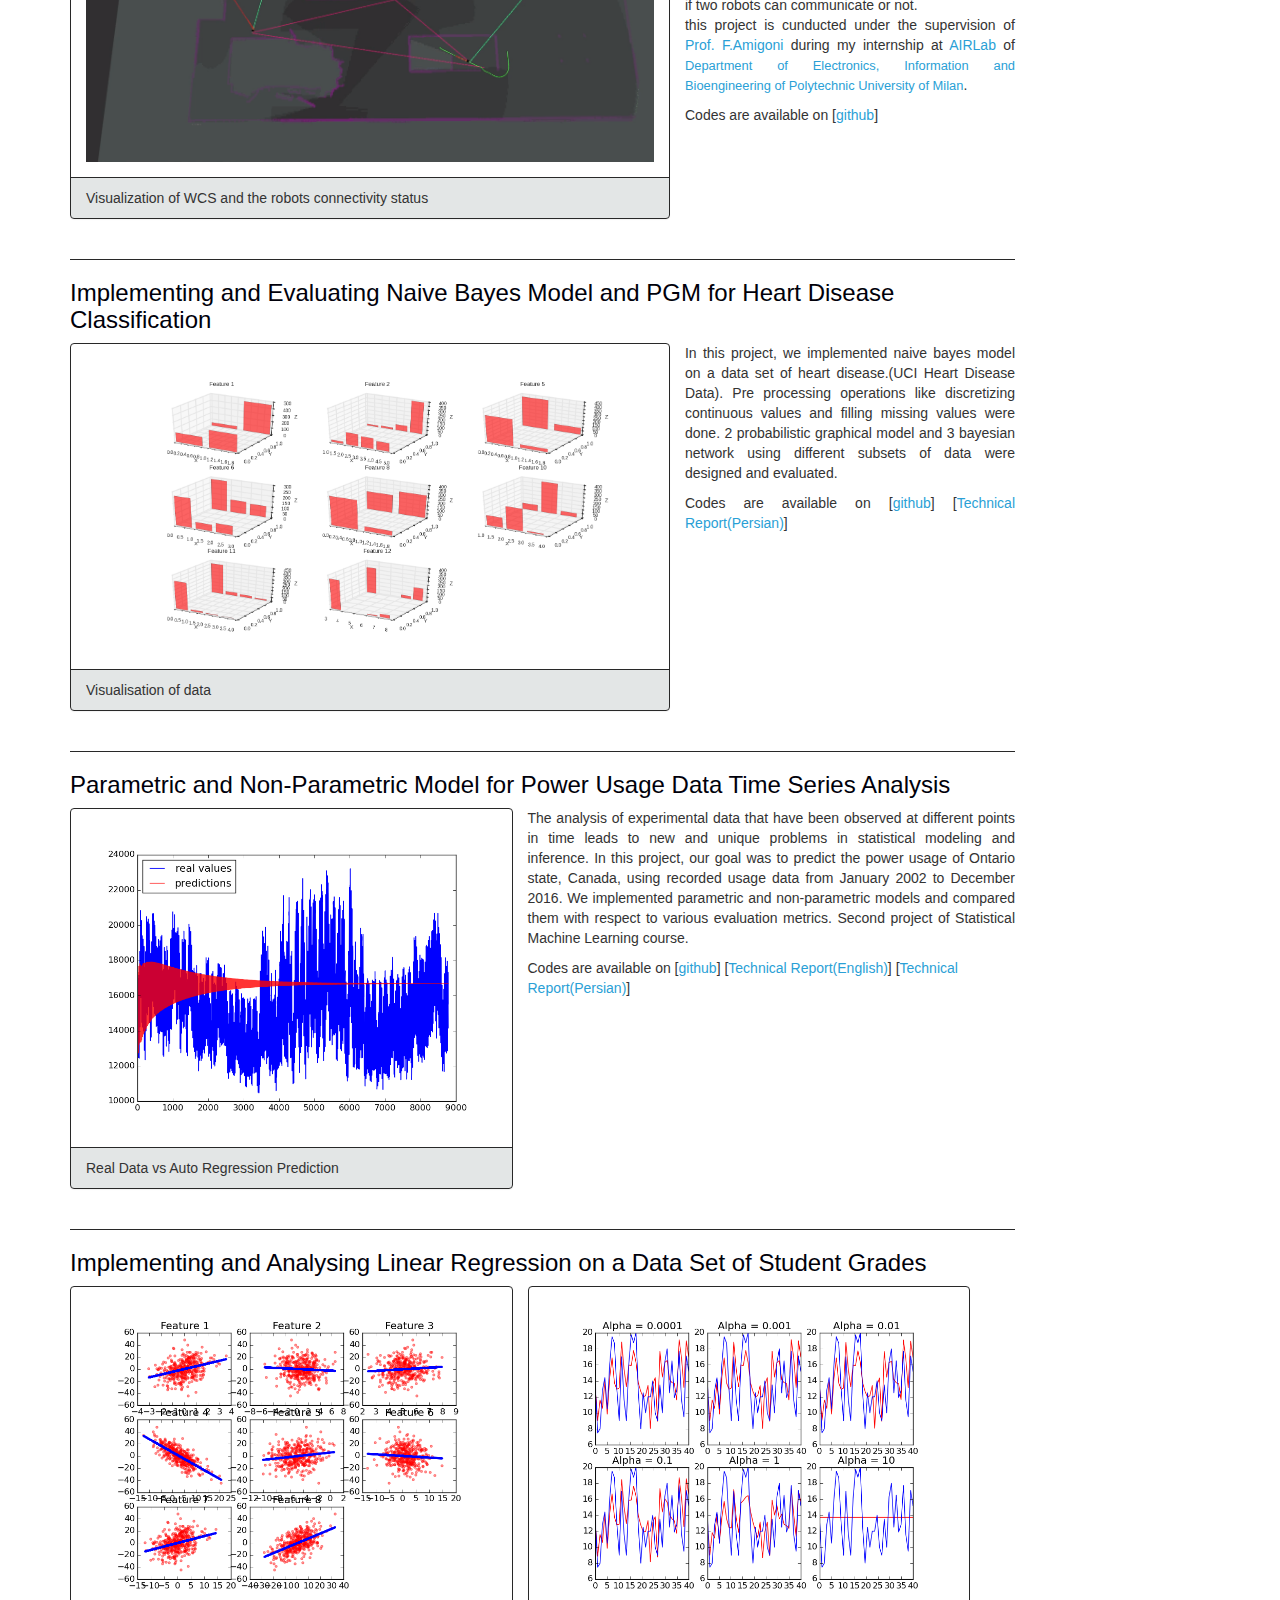
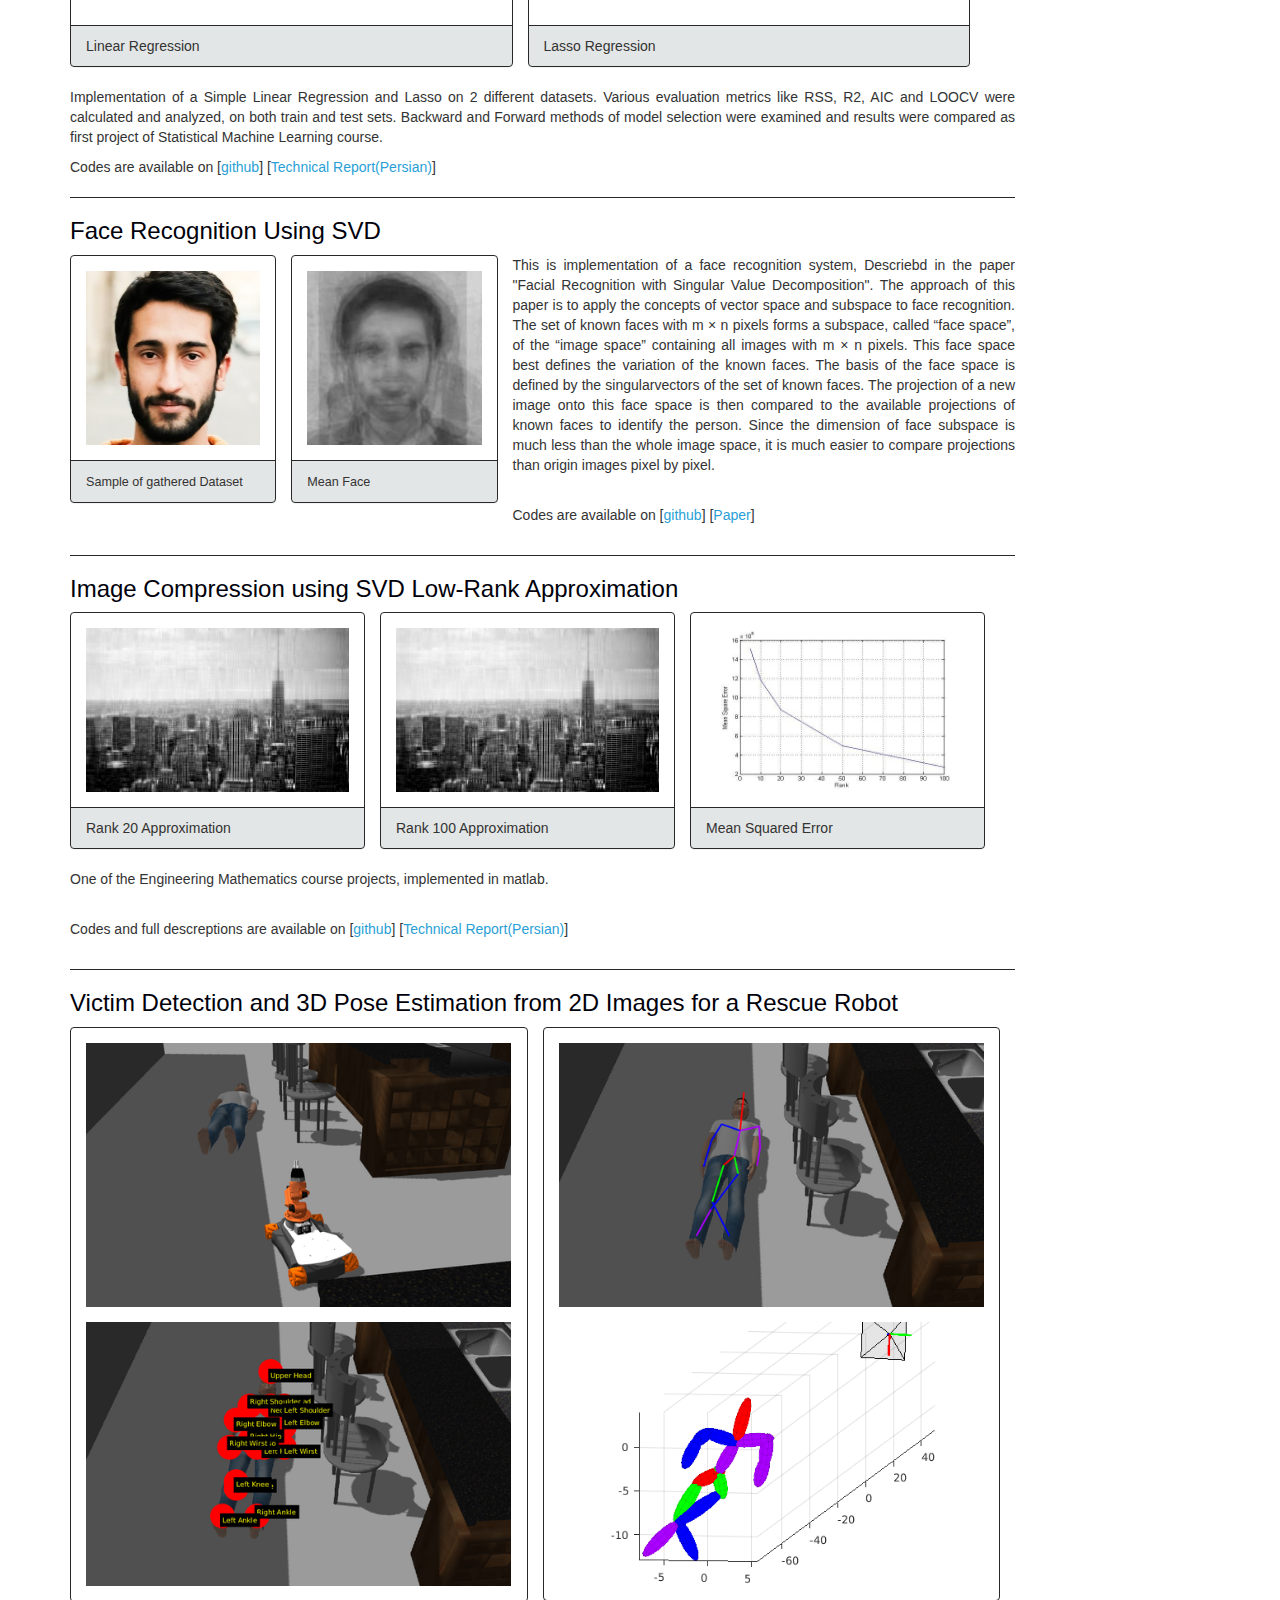
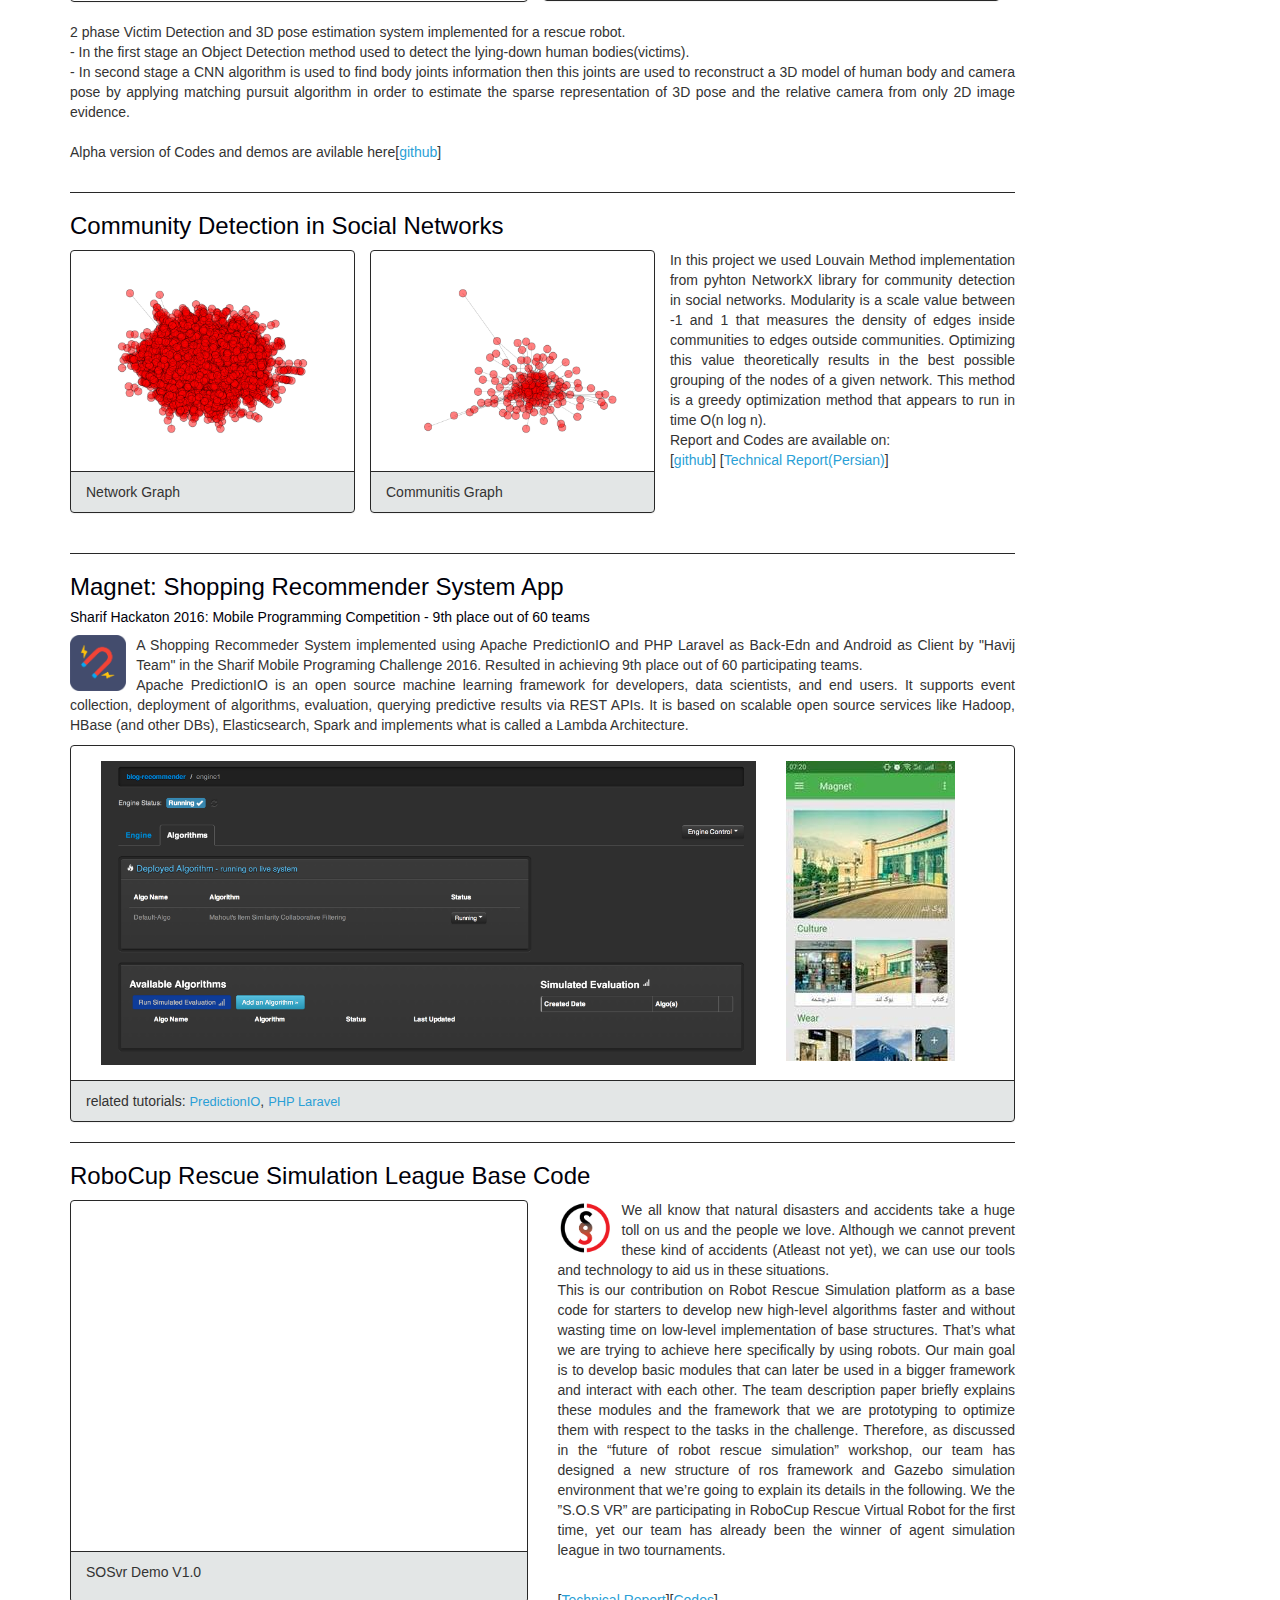
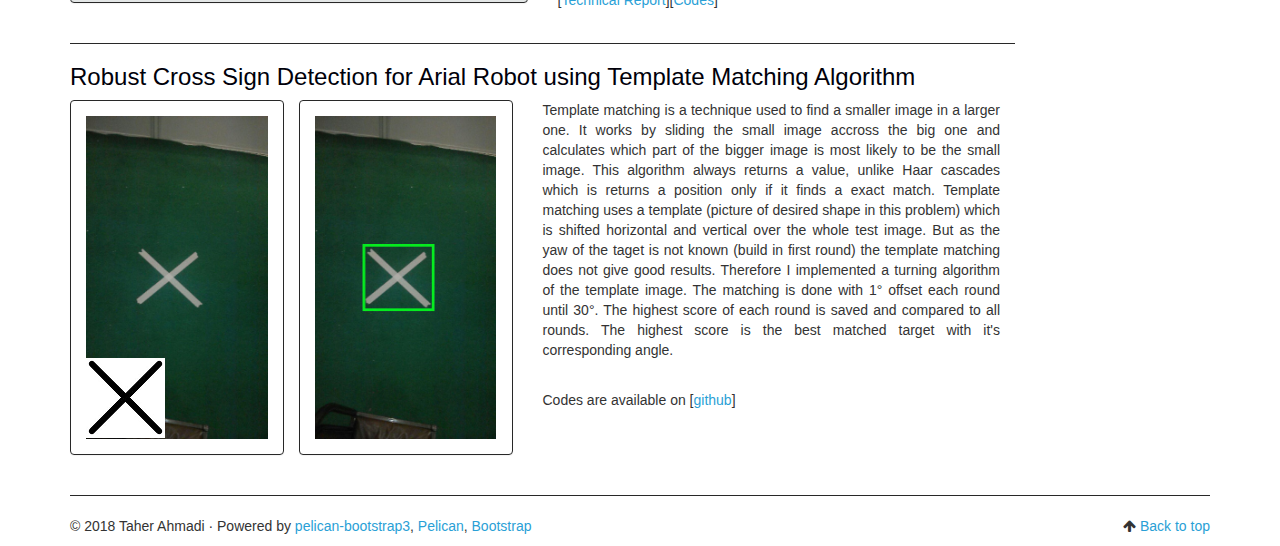
==== commit d724a29d: "updated" ====
--- a/pages/research-projects.html
+++ b/pages/research-projects.html
@@ -140,7 +140,7 @@
 truth as a loss term for depth estimation training. We then evaluate our proposed
 approach on the NYU v2. dataset. The experimental results show that when
 adversarial training is used, the performance of the existing method is improved.
-Also, we experimented the effect of employing different loss functions</p>
+</p>
 <!-- <p>Codes are available on [<a href="https://github.com/taherahmadi/Leveraging-Adversarial-training-for-Monocular-Depth-Estimation">github</a>]
   [<a href="https://github.com/taherahmadi/Leveraging-Adversarial-training-for-Monocular-Depth-Estimation/raw/master/documents/report.pdf">Report</a>]
   [<a href="https://github.com/taherahmadi/Leveraging-Adversarial-training-for-Monocular-Depth-Estimation/raw/master/documents/poster.pdf">Poster</a>]
@@ -524,33 +524,6 @@
 
 <hr><!-------------------------------------------------------------------------->
 
-<h3>Object Classification using Convolutional Neural Networks with Attention Layers</h3>
-<div class="row">
-    <div class="col-sm-3">
-        <div class="panel panel-default">
-        <div class="panel-body">
-            <img src="../images/01/01a.jpg" alt="input example">
-        </div>
-        <div class="panel-footer">
-            <img src="../images/01/01b.jpg" alt="output example">
-        </div>
-        </div>
-    </div>
-    <div class="col-sm-3" style="margin-left: -15px;">
-        <div class="panel panel-default">
-        <div class="panel-body">
-            <img src="../images/01/02a.jpg" alt="input example">
-        </div>
-        <div class="panel-footer">
-            <img src="../images/01/02b.jpg" alt="output example">
-        </div>
-        </div>
-    </div>
-    <div class="col-sm-6	">
-        <p>A model with a large learning capacity is needed to learn about thousands of objects from millions of images. Convolutional neural networks constitute one such class of models having such capacity. These models are basically a based on retina. In this study we try to reduce the learning parameters by adding attentional layers to the architecture. Attentional layers provide the ability to obtain basic regions of interest.<br>Visual attention models rely on bottom-up influences or top-down influences or a combination of both. While there is no clear cut distinction between such influences in human attention. In this research we tend to use a combination of the bottom-up and top-down models. This model uses a task-based approach to approximate the bias of top-down models.
-    </div>
-</div>
-<hr><!-------------------------------------------------------------------------->
 
 <h3>Robust Cross Sign Detection for Arial Robot using Template Matching Algorithm</h3>
 <div class="row">
@@ -571,7 +544,7 @@
     </div>
 
     <div class="col-sm-6	">
-        <p>Template matching is a technique used to find a smaller image in a larger one. It works by sliding the small image accross the big one and it uses math to calculate which part of the bigger image is most likely to be the small image. This algorithm is nice because it always returns a value, unlike Haar cascades which is returns a position only if it finds a exact match.
+        <p>Template matching is a technique used to find a smaller image in a larger one. It works by sliding the small image accross the big one and calculates which part of the bigger image is most likely to be the small image. This algorithm always returns a value, unlike Haar cascades which is returns a position only if it finds a exact match.
 Template matching uses a template (picture of desired shape in this problem) which is shifted horizontal and vertical over the whole test image. But as the yaw of the taget is not known (build in first round) the template matching does not give good results. Therefore I implemented a turning algorithm of the template image. The matching is done with 1° offset each round until 30°. The highest score of each round is saved and compared to all rounds. The highest score is the best matched target with it's corresponding angle.</p>
 <br>Codes are available on [<a href="https://github.com/taherahmadi/IMAV_CrossRecognition">github</a>]
     </div>
@@ -587,7 +560,7 @@
 </p>
 <p>
     <span style="font-size: 120% ;">14taher@gmail.com</span><br>
-    <a href="/docs/CV/Taherahmadi-CV.pdf"><span style="font-size: 160% ;">Curriculum Vitae</span></a>
+    <a href="/docs/CV/Taherahmadi_CV.pdf"><span style="font-size: 160% ;">Curriculum Vitae</span></a>
 </p	>
             </div/>
             <div id="sidebar">
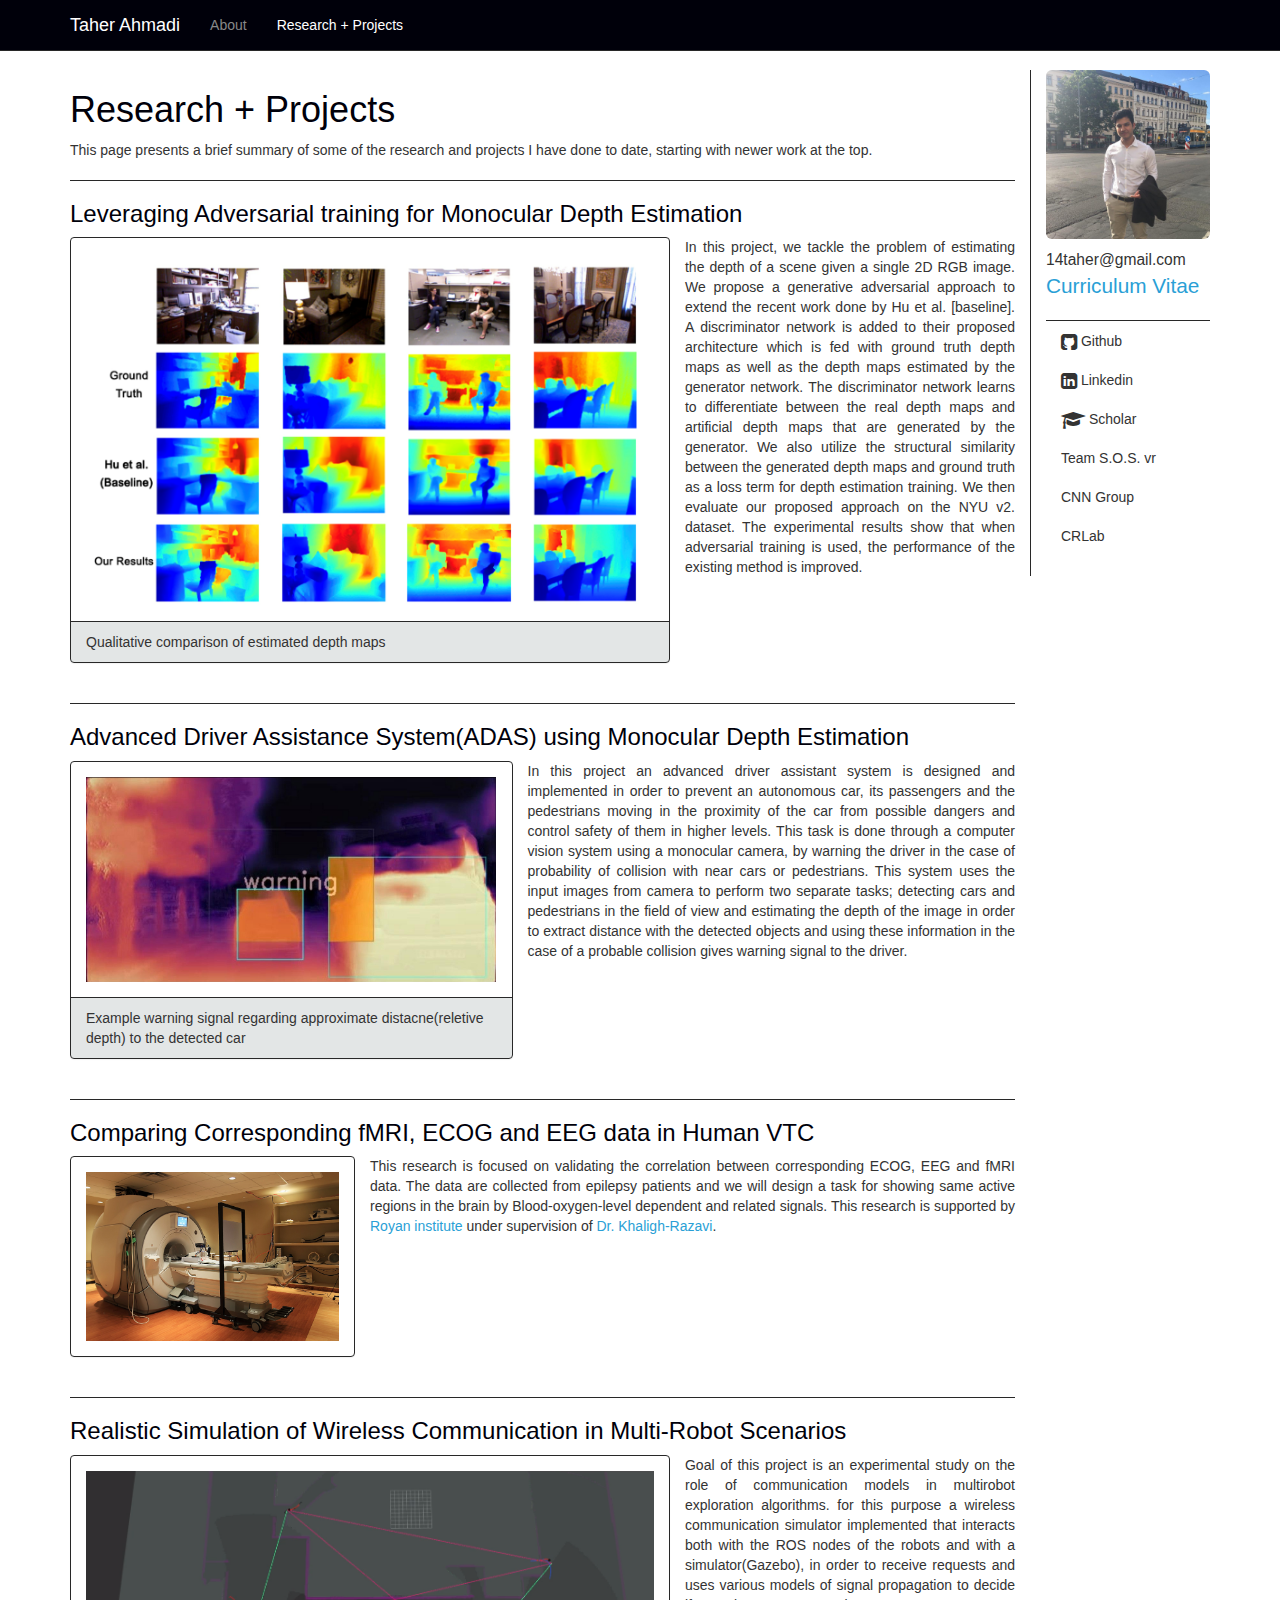
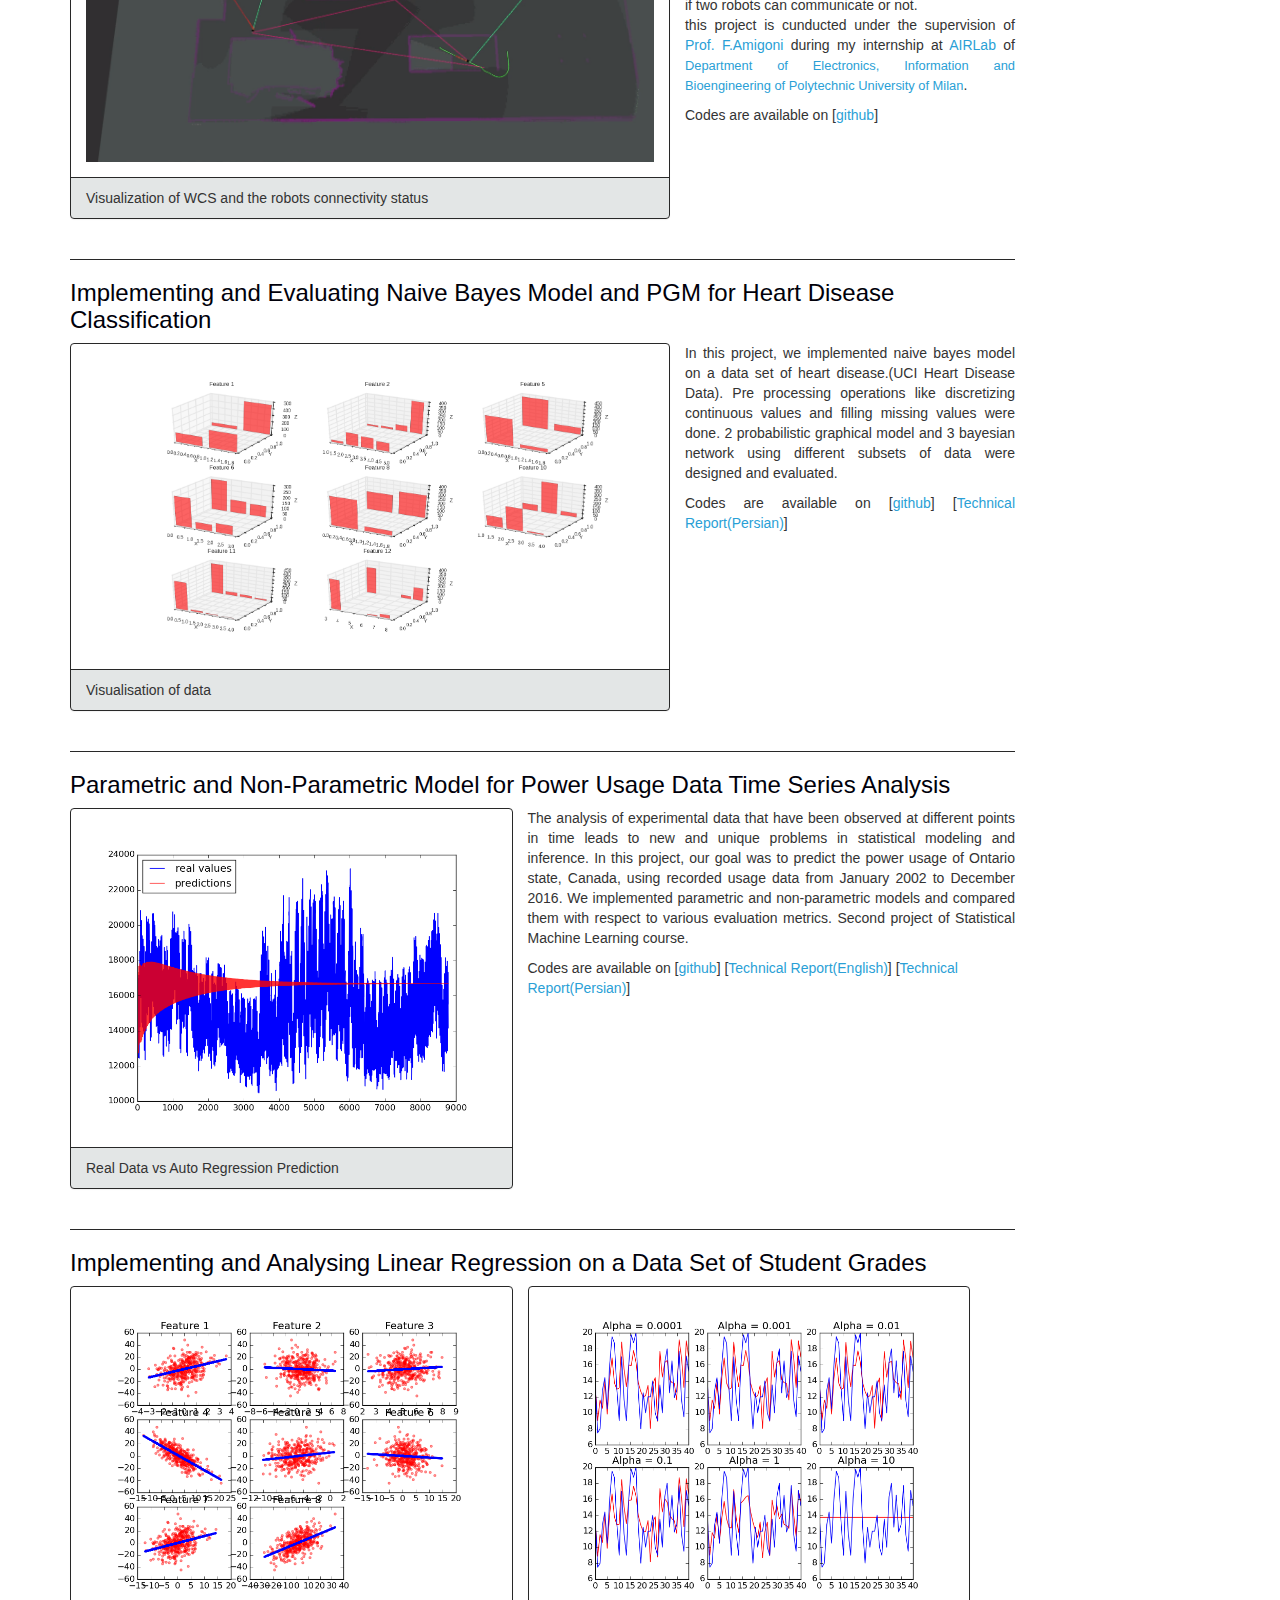
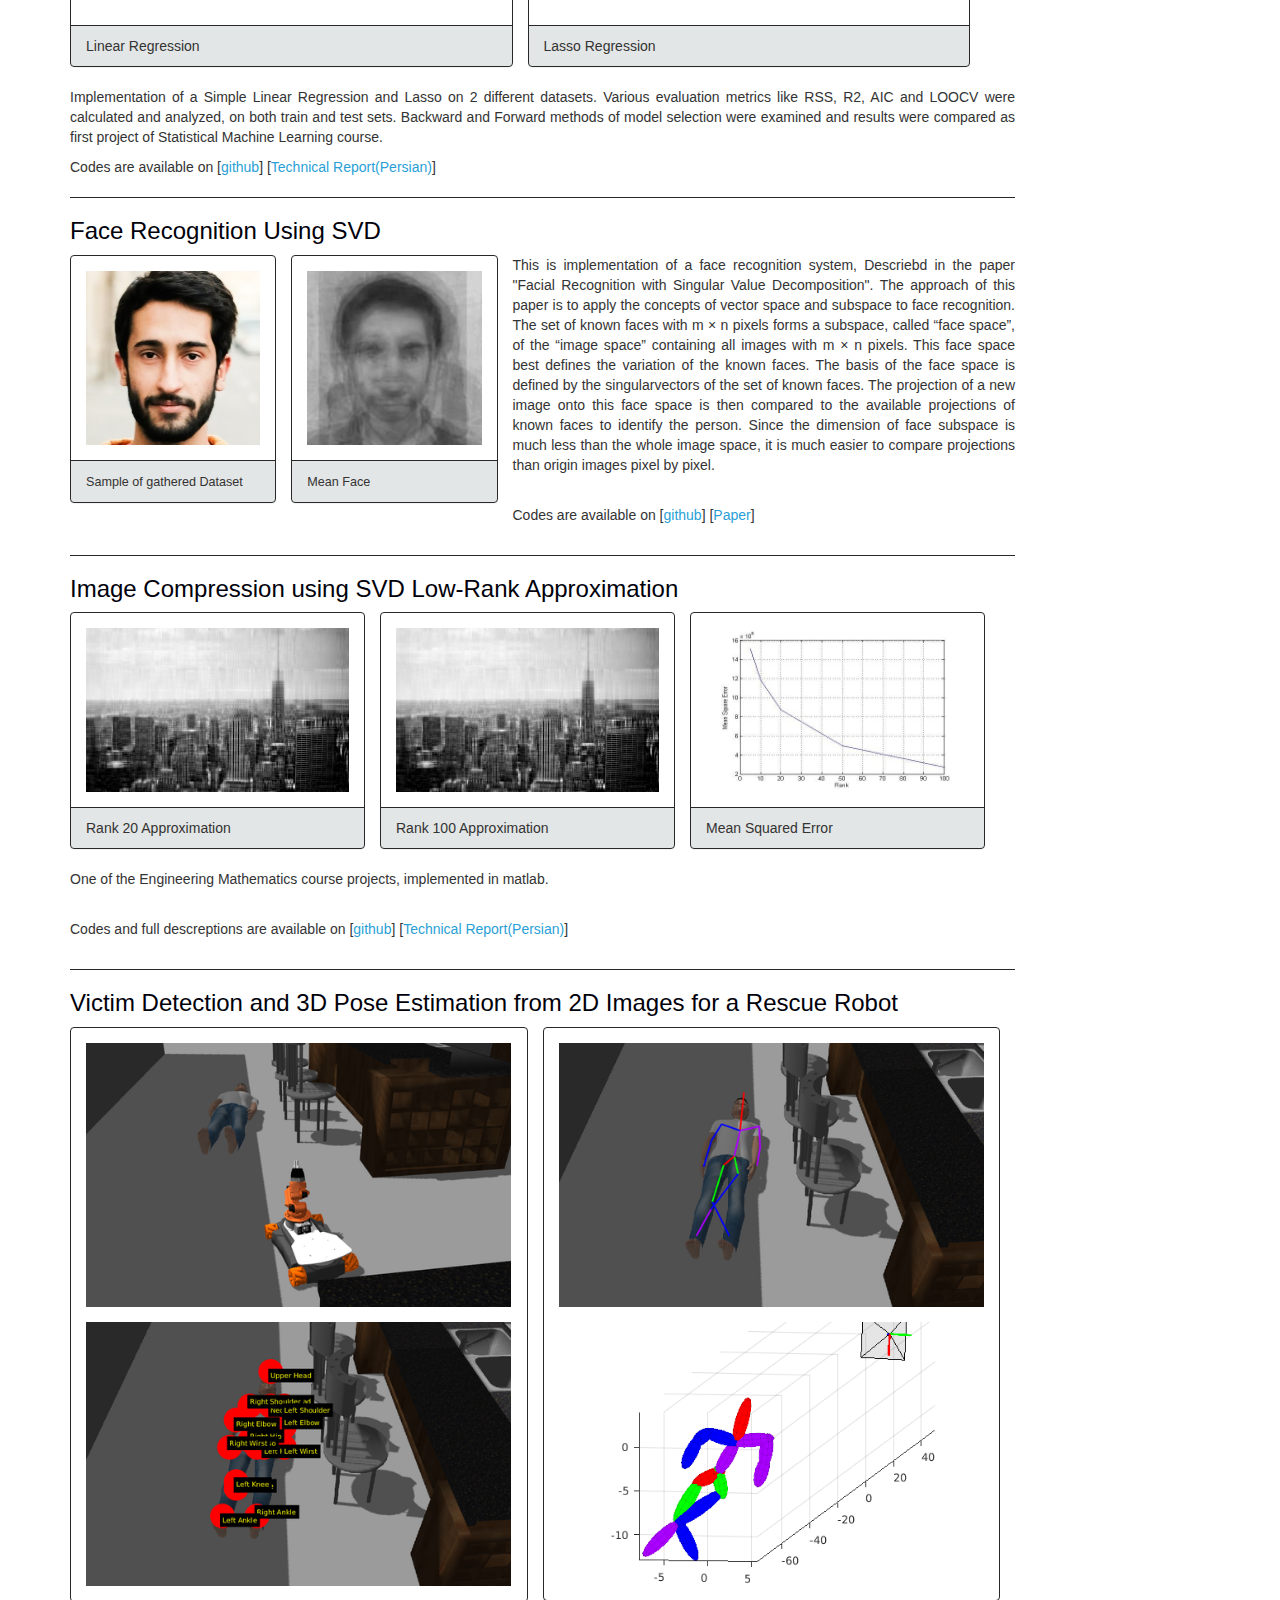
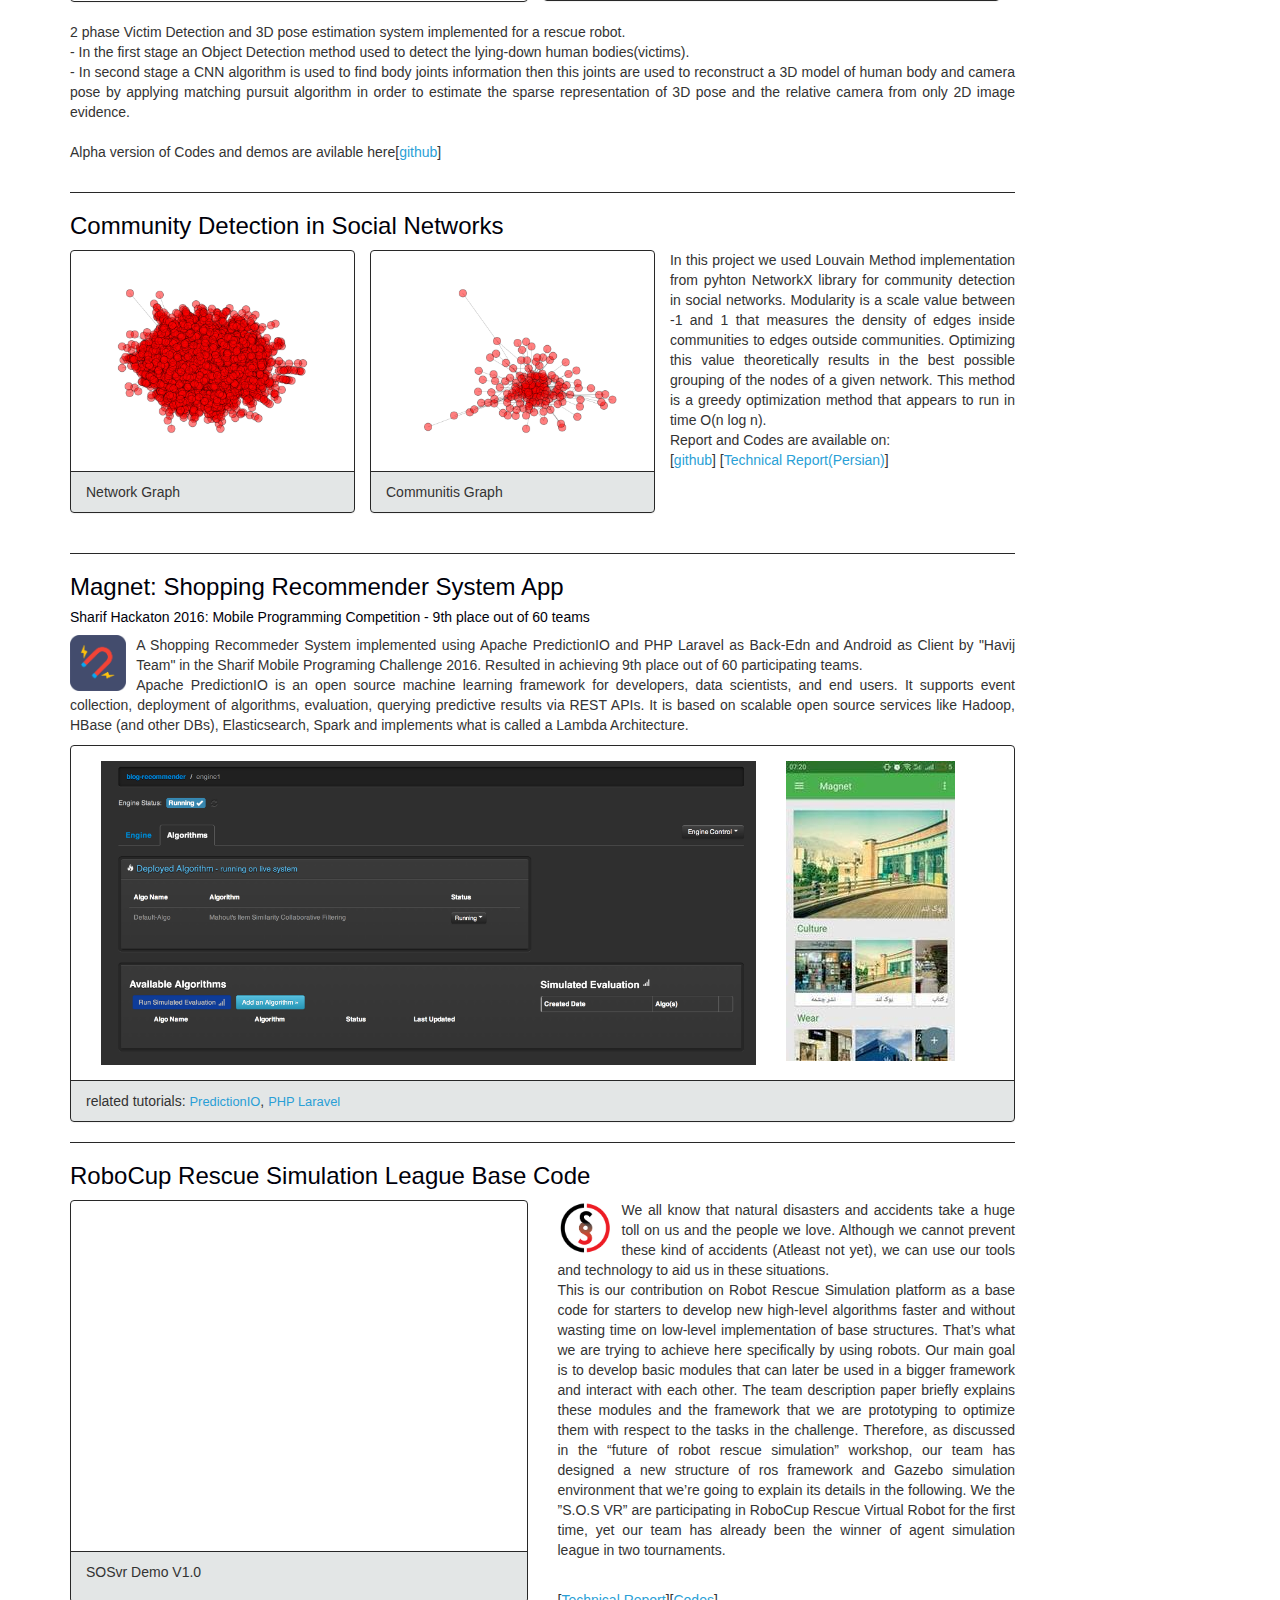
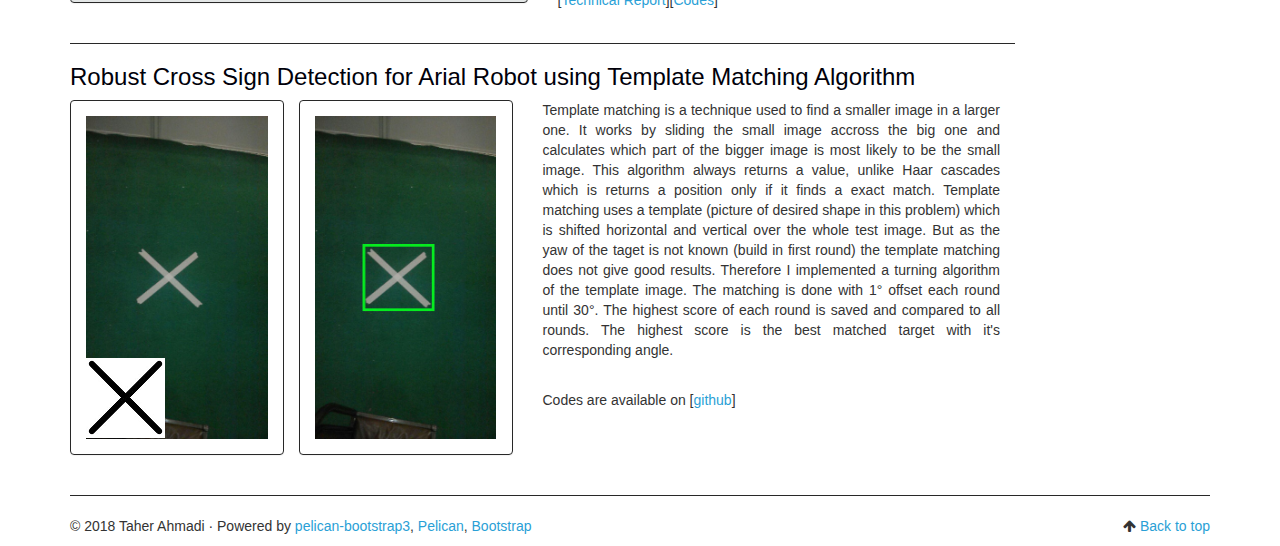
==== commit e6aeb771: "updated" ====
--- a/pages/research-projects.html
+++ b/pages/research-projects.html
@@ -113,7 +113,7 @@
                  <img src="../images/15/2.png"/>
         </div>
         <div class="panel-footer"/>
-             Visual comparison of estimated depth maps
+            Qualitative comparison of estimated depth maps
         </div>
     </div>
     </div>
